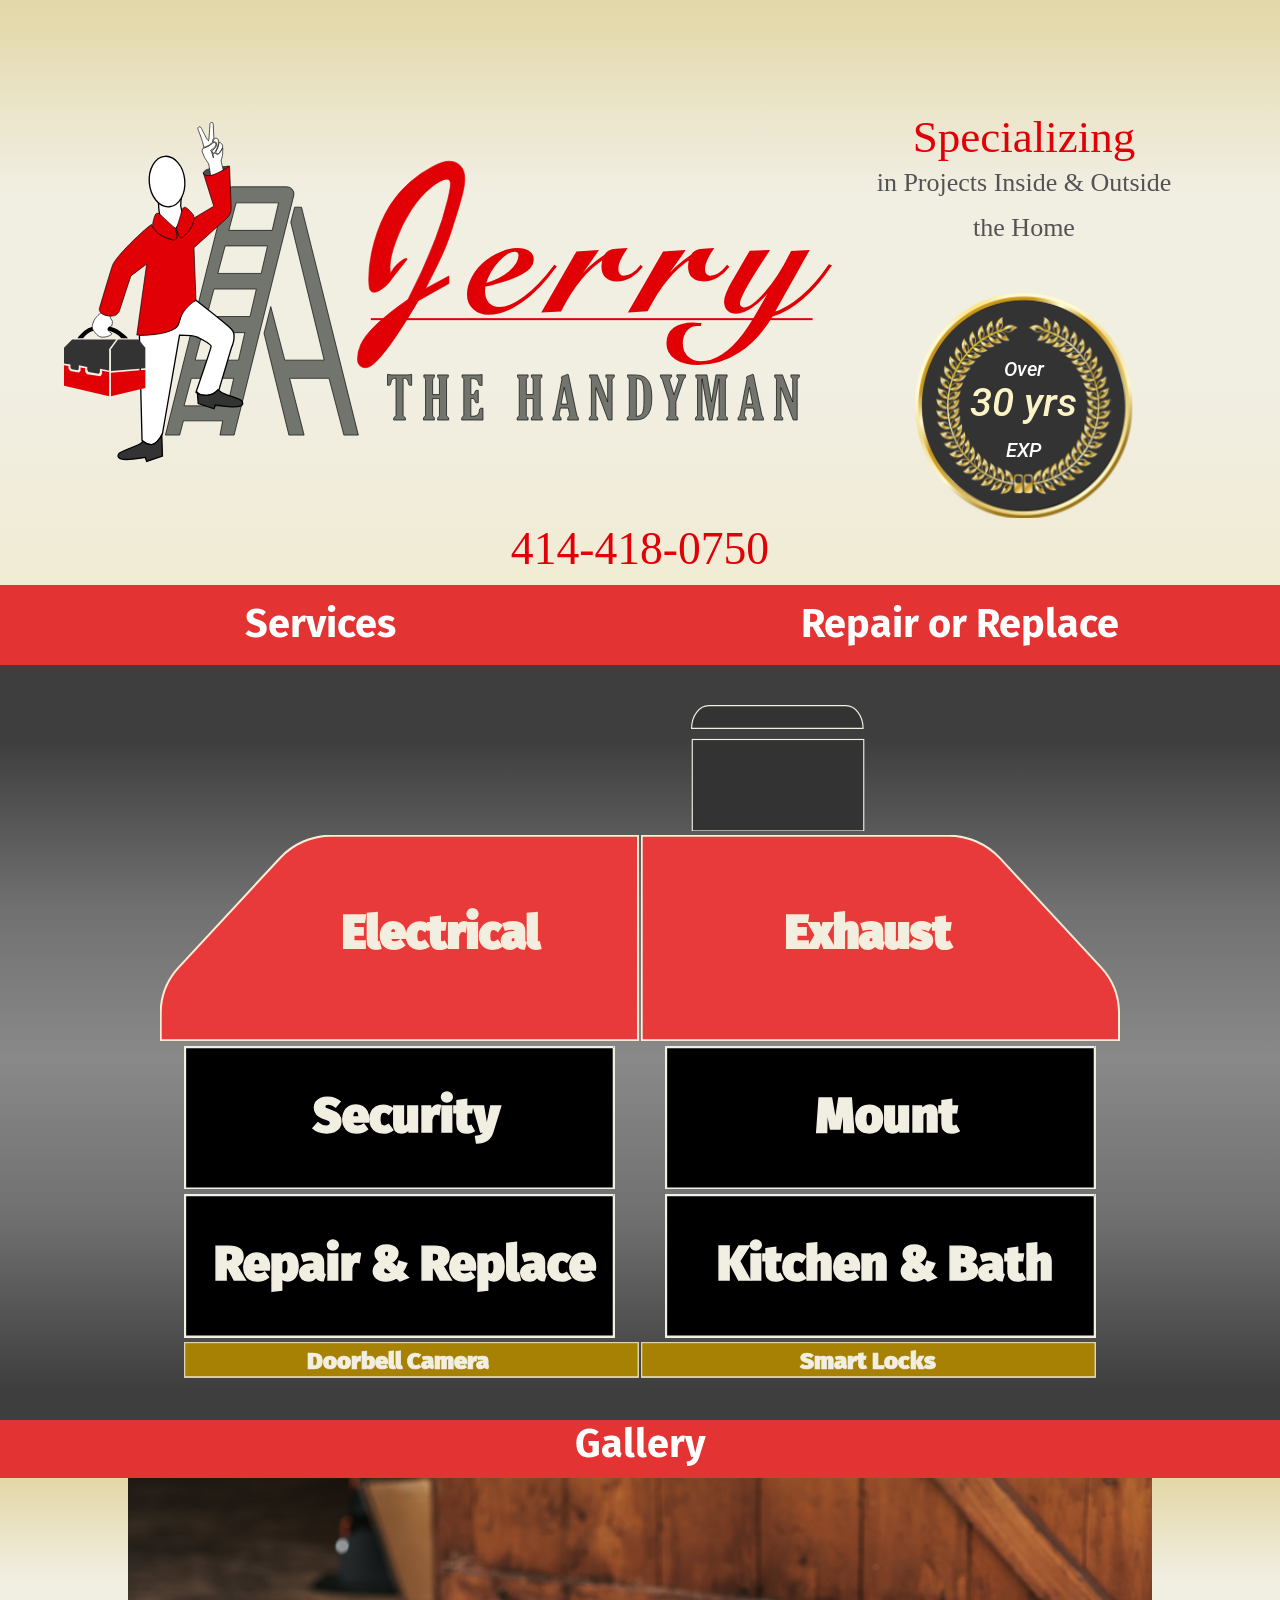
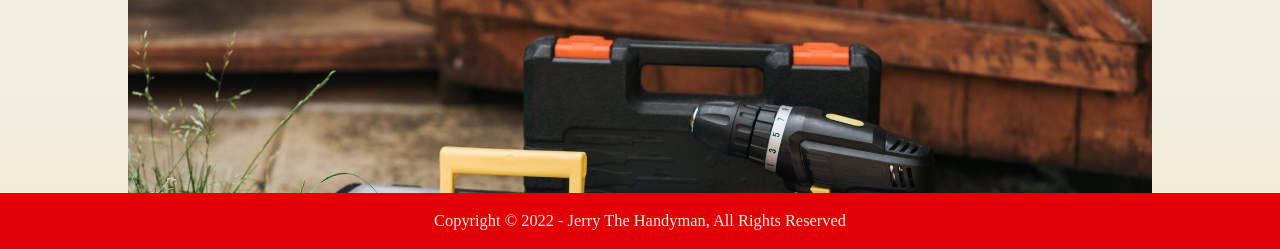
==== index.html @ 0144c2ed "Position adjustment for Repair" ====
<!DOCTYPE html>
<html lang="en">
  <head>
    <meta charset="UTF-8" />
    <meta http-equiv="X-UA-Compatible" content="IE=edge" />
    <meta name="viewport" content="width=device-width, initial-scale=1.0" />
    <link rel="preconnect" href="https://fonts.googleapis.com">
<link rel="preconnect" href="https://fonts.gstatic.com" crossorigin>
<link href="https://fonts.googleapis.com/css2?family=Alex+Brush&family=Fira+Sans:wght@300&family=Merienda+One&family=Oswald&family=Roboto+Serif:ital,wght@0,100;1,100;1,200&family=Roboto:ital,wght@0,100;0,300;0,700;1,100;1,300&family=Zen+Kaku+Gothic+Antique:wght@300&display=swap" rel="stylesheet">
    <link rel="stylesheet" href="style.css" />
    <link rel="stylesheet" href="media-queries.css">
    <link rel="stylesheet" href="animation.css">
    <!-- Calendly badge widget begin -->
<link href="https://assets.calendly.com/assets/external/widget.css" rel="stylesheet">
<script src="https://assets.calendly.com/assets/external/widget.js" type="text/javascript" async></script>
<script type="text/javascript">window.onload = function() { Calendly.initBadgeWidget({ url: 'https://calendly.com/aiqbal387', text: 'Schedule time with me', color: '#0069ff', textColor: '#ffffff', branding: true }); }</script>
<!-- Calendly badge widget end -->
<script src="modal.js" defer></script>

    <title>Document</title>
  </head>

  <body id="container">
     <div id="modal-overlay" >
     </div>
     <div id="modal"> 
       <div class="modal-content">
         <h1>Tigers</h1>
                <p>
                  Lorem ipsum dolor sit amet consectetur adipisicing elit. Quibusdam
                  perspiciatis assumenda earum cum odio tempora consectetur in porro
                  mollitia unde aperiam accusantium praesentium minima, recusandae
                 
                 
                </p>
                <button class="cls-btn" id="cls-btn" >Go Back</button>
       </div>
              <!-- <button class="modal-btn">Close</button></div> -->
     </div>
        <header id="header">
          <div class="logo">
            <div class="j-logo">
            <svg xmlns="http://www.w3.org/2000/svg" viewBox="0 0 1167.64 517.31"><title>ILAsset 3IL-map</title><g id="Layer_2" data-name="Layer 2"><g id="Jerry"><path id="ToolBox-Handle" d="M44.82,317.41c-9.1,1.91-15.67,11.44-15.67,11.44H20.47C32.75,312.12,43,311.69,43,311.69H71.56c13.29,3,26,17.16,26,17.16H87c-6.56-8.58-18.35-11.44-18.35-11.44"/><path id="Neck" d="M182.55,98.54c-12.9,37.5-38.9,16.5-38.9,18.5,0,14.56,1,21,2,25,3.27,13.05,23,21,25,19,4.75-4.74,11.28-20.63,8-28C174.65,124,183,97.12,182.55,98.54Z" fill="#fff" stroke="#000" stroke-miterlimit="10" stroke-width="2"/><ellipse id="Head" cx="156.65" cy="90.54" rx="27" ry="38.5" transform="translate(-7.63 14.71) rotate(-5.25)" fill="#fff" stroke="#000" stroke-miterlimit="10" stroke-width="2"/><path id="R-hand" d="M56.65,290s-9,6-12,14-1,11-1,11,6,11,13,12,16-3,16-5-6-3-6-7,6-5,6-5,2-8,0-9-3-7-3-7-5.59-.18-7.79-1.09A38.25,38.25,0,0,1,56.65,290Z" fill="#fff" stroke="#000" stroke-miterlimit="10"/><path id="L-shirt-sleev" d="M250.65,67s-22,2.74-29,4c-11,2-14,10.08-2,11C232.65,83,250.65,67,250.65,67Z" fill="#4d4d4d" stroke="#000" stroke-miterlimit="10"/><g id="Left_Hand" data-name="Left Hand"><path id="L-finger-V" d="M227.89,24.54l-1-21s0-2.67-2-3c-2.76-.46-3,3-3,3s-1.49,24.39-2,25c-1.27,1.54-11-19-11-19s-1.41-3.35-4-2c-2.08,1.09-1,4-1,4s10.33,25.75,8,27c-.54.41,4.62-1,8.54-3.24a20.38,20.38,0,0,0,5.46-4.76,16.8,16.8,0,0,1,.42-3.59C227.19,24.73,227.89,24.54,227.89,24.54Z" fill="#fff" stroke="#000" stroke-miterlimit="10"/><path id="L-wrist" d="M223.09,82.28s7-1.25,10.48-2.86,8.66-6,8.66-6-3.22-12.39-3.32-14,1.69-6.57,2-8,.53-11.65.53-11.65-4.08,6.78-5.3,7.9c-2.43,2.22-5.53,1.37-6.56-.7,0,0-2.44,2-3.28,1.17-.64-.64.84,2.54.84,6.46,0,0-2.36-8.9-4.06-11.8,0,0,4.24-2.48,5.51-4.07s3.32-4.73,1.78-6.68a2.43,2.43,0,0,0-3.23-.53c-1.18.78-4.92,3.72-6.67,4.87a35.27,35.27,0,0,1-7.24,3.08A4.07,4.07,0,0,0,209.89,44c0,1,3.19,8.46,3.76,9.75,1,2.34,5.5,7.92,6.24,10.36S223.09,82.28,223.09,82.28Z" fill="#fff" stroke="#000" stroke-miterlimit="10"/><path id="L-finger-1" d="M235.94,30.58a36.79,36.79,0,0,1-4.83,14.47s-.6,1.41,0,2.12a3.39,3.39,0,0,0,2.28,1.09,3.19,3.19,0,0,0,2.06-.74c.74-.46,5.43-7.4,5.75-9.38a6.17,6.17,0,0,0-1.71-5.3A8.42,8.42,0,0,0,235.94,30.58Z" fill="#fff" stroke="#000" stroke-miterlimit="10"/><path id="L-finger-2" d="M226.94,30.82a5.34,5.34,0,0,1,2.51-.67,2.09,2.09,0,0,1,1.9,1.1c.32.56,1.66,2.93-.51,6.74a15.9,15.9,0,0,1-6.23,5.75A11,11,0,0,1,226,47.36s2.22.84,4-2.19a38.75,38.75,0,0,0,4.58-11.59,14.75,14.75,0,0,0,0-6.32,3.91,3.91,0,0,0-2-2.37,4.06,4.06,0,0,0-2.93,0C226.69,26.06,226.94,30.82,226.94,30.82Z" fill="#fff" stroke="#000" stroke-miterlimit="10"/></g><g id="Ladder"><path id="F-Ladder" d="M246.43,106.74,154.14,476H175.9l5.67-21.62h59.7L237.15,476h21.5l90.64-364a10.9,10.9,0,0,0-10.58-13.54H257A10.9,10.9,0,0,0,246.43,106.74Zm2,324.78H182.57l11.09-41.79H258Zm16.84-69.46H199.42l11.09-41.79h64.37Zm17.5-66.32H216.92L228,254h64.37Zm17-65.51H233.92L245,188.45h64.37Zm-49.13-65.5,11.09-41.79h64.37l-9.6,41.79Z" fill="#71756e" stroke="#000" stroke-miterlimit="10"/><polygon id="B-Ladder" points="314.39 280.67 304.09 321.18 341.93 476.04 365.08 476.04 343.06 389.73 402.92 389.73 425.51 476.04 447.53 476.04 361.13 129.5 350.66 129.5 344.75 152.43 395.58 362.06 335.72 362.06 314.39 280.67" fill="#71756e" stroke="#000" stroke-miterlimit="10"/></g><path id="Pants" d="M114.65,324l4,160s8,8,16,6,15-16,15-16l26-150s21,0,27,3,21,11,21,14-23,70-23,70a24.34,24.34,0,0,0,17,5c10-1,18-9,18-9l19-64s9-19,0-28-54-44-54-44-18,0-26.52,36.19C170.64,322,114.65,324,114.65,324Z" fill="#fff" stroke="#000" stroke-miterlimit="10" stroke-width="2"/><g id="Shoes"><path id="R-shoe" d="M119.65,485s0,2-5,5c-5.49,3.3-28.46,10.32-31,14-11,16,40,6,40,6l2,6,24-8-1-32s-7.89,14.81-16,14.4A21.21,21.21,0,0,1,119.65,485Z" fill="#333" stroke="#000" stroke-miterlimit="10" stroke-width="2"/><path id="L-shoe" d="M234.1,407l5,4c5,4,28.47,9.32,31,13,11,16-40,6-40,6l-2,6-24-8-1.45-17s4,5,15.45,4.4C227.29,415,234.1,407,234.1,407Z" fill="#333" stroke="#000" stroke-miterlimit="10" stroke-width="2"/></g><path id="Shirt" d="M133.65,156c-.1-3.61-55,47-60,62s-20,66-20,66-1,9,14,11,17-9,17-9l17-52,24-18-15,108s59,3,64-19,26-34,26-34l-3-80L247,146.89a21.73,21.73,0,0,0,7.23-17.1L251.65,67s-36,25-40,10l16,51-30,18s-.19,13.93-15.08,27.31c-3.7,3.24-6.66,1.54-7.72-.78l-4.46-9.82a.14.14,0,0,0-.26.08l1.52,11.85s1.08,8.79-15.65,1.8S133.75,159.66,133.65,156Z" fill="#e10006" stroke="#000" stroke-miterlimit="10"/><g id="Shirt-Collar"><path id="R-collar" d="M146.65,141s-3-3-6-2-6,15-6,18,7,17,31,22c5.27,1.1,6-3,6-5s-2-13-3-13S146.65,141,146.65,141Z" fill="#e10006" stroke="#000" stroke-miterlimit="10"/><path id="L-collar" d="M179.48,134s1-3.86,3.91-4.45,12,9.38,13.37,11.82,2.36,17.12-14.69,32.47c-3.75,3.37-6.27.38-7.22-1.25s-4.52-11.52-3.72-12S179.48,134,179.48,134Z" fill="#e10006" stroke="#000" stroke-miterlimit="10"/></g><g id="ToolBox-Upper"><polygon id="S-Tp-Tool" points="123.67 374.31 71.44 378.64 71.44 345.62 82.09 330.59 113.36 330.59 123.67 343.27 123.67 374.31" fill="#333"/><polygon id="F-Tp-Tool" points="68.61 377.64 54.54 375.31 54.54 380.56 52.77 382.7 37.34 380.09 35.29 376.76 35.29 372.31 22.47 369.79 22.47 375.27 21.2 377.41 11.68 376.1 9.8 373.15 9.8 368.71 0 367.01 0 343.41 12.42 330.59 79.34 330.59 68.61 344.99 68.61 377.64" fill="#333"/></g><g id="ToolBox-Lower"><polygon id="F-Tool" points="0 369.79 0 401.18 68.61 417.04 68.61 380.15 57.91 378.31 57.91 382.69 55.64 386.65 35.03 383.52 32.06 379.56 32.06 374.29 25.13 373.08 25.13 378.59 22.59 380.98 9.49 378.56 6.8 374.89 6.8 371.04 0 369.79" fill="#e10006"/><polygon id="S-Tool" points="71.44 381.15 71.44 417.04 123.67 404.56 123.67 376.76 71.44 381.15" fill="#e10006"/></g><rect id="Underline" x="468.01" y="299.73" width="668.62" height="0.01" fill="#e10006" stroke="#e10006" stroke-miterlimit="10" stroke-width="3"/><g id="J_erry_2_Fonts" data-name="J erry 2 Fonts"><path d="M585.23,245.58l-46.49,26Q507,325.41,486.53,350.79q-18.42,22.86-27.77,22.85-6,0-9.29-3.57a12.62,12.62,0,0,1-3.25-8.81,53.35,53.35,0,0,1,4.93-23q6.19-13.17,22.08-28.72,18.11-17.77,49.73-39.67a886,886,0,0,0,41.78-92.2,491.44,491.44,0,0,0,18.59-59.19q4.27-17.94,4.29-24.12a9.71,9.71,0,0,0-1.36-5.4,4.84,4.84,0,0,0-4.37-2.06q-7.78,0-22.41,11.58-17.34,13.82-31.32,34.91A229.84,229.84,0,0,0,504,182.74q-8.43,23.81-8.43,37.45c0,1.27.11,3.15.32,5.63s.32,3.94.32,4.37q4.76-7.62,5.87-9.05a48.8,48.8,0,0,1,11.11-10.31,27.09,27.09,0,0,1,4-2.46,7.71,7.71,0,0,1,3.25-.88c.74,0,1.11.32,1.11.95s-1.38,2.49-4.13,5.88q-15.71,19.52-22.85,29.2A50.15,50.15,0,0,1,483.2,254q-7.14,4.92-11.43,4.92c-3.49,0-5.77-1.53-6.82-4.6s-1.59-8.36-1.59-15.87q0-26.34,8.25-55.86,8.89-32.06,24.28-56.34a162.09,162.09,0,0,1,30.79-35.39,167.87,167.87,0,0,1,33.48-23q16-8.25,25.07-8.25,11.28,0,17.7,7.23t6.43,20.07a88.49,88.49,0,0,1-2.78,19.68q-2.77,11.75-7.38,26.82-5.24,16.52-10.31,32.85-4,12.54-10.16,27.3-4.76,11.11-13.48,28.89-6,12.21-15.71,30.94l35.68-19.24Z" fill="#e10006" stroke="#e10006" stroke-miterlimit="10"/><path d="M747.05,219.82Q722.26,254.23,695.63,273T645,291.67q-13.32,0-22.08-8.37t-8.77-21.16q0-13,7.32-26.31A81.59,81.59,0,0,1,642,211.91a92.94,92.94,0,0,1,23.73-13.78q12.78-5.07,23.86-5.08,10.68,0,16.94,4.35A13.5,13.5,0,0,1,712.77,209q0,12-17.53,21.68t-55.9,18.53c-.09.52-.18,1.27-.26,2.24a37.6,37.6,0,0,0-.53,5.27q0,12.25,6.26,19.12t17.47,6.85q16.61,0,38.89-16.87T745.73,219Zm-107.45,27q23.07-6.06,38-18.78t14.9-25a6.49,6.49,0,0,0-7.25-7.25q-10.68,0-24.85,14.9A90.46,90.46,0,0,0,639.6,246.84Z" fill="#e10006" stroke="#e10006" stroke-miterlimit="10" stroke-width="3"/><path d="M728.21,288.11,780,198.2l30.32-1.85q-9.62,14.24-18.52,26.57t-16,21.15l1.32,1.32A206.73,206.73,0,0,1,798.48,222,193.57,193.57,0,0,1,823,202.55a15.39,15.39,0,0,1,6.13-5.94q3.5-1.71,10.61-2.24L854,193.32a110.53,110.53,0,0,0-9.69,17.2,33.3,33.3,0,0,0-3,12.72A13.52,13.52,0,0,0,844,232a8.13,8.13,0,0,0,6.59,3.29,25.46,25.46,0,0,0,13.45-4,48.6,48.6,0,0,0,12.65-12l1.19,1.05a51.15,51.15,0,0,1-16.87,15,41.84,41.84,0,0,1-20.44,5.54q-10.28,0-16.08-5.47t-5.8-15.1a36,36,0,0,1,.72-7.38,29.4,29.4,0,0,1,2.31-6.72,153.77,153.77,0,0,0-36.12,32.17q-16.62,19.91-30.85,48.12Z" fill="#e10006" stroke="#e10006" stroke-miterlimit="10" stroke-width="3"/><path d="M859.92,288.11l51.81-89.91,30.33-1.85q-9.63,14.24-18.53,26.57t-16,21.15l1.32,1.32A206.73,206.73,0,0,1,930.19,222a193.57,193.57,0,0,1,24.52-19.44,15.45,15.45,0,0,1,6.13-5.94q3.49-1.71,10.62-2.24l14.23-1.05a110.53,110.53,0,0,0-9.69,17.2,33.45,33.45,0,0,0-3,12.72,13.58,13.58,0,0,0,2.63,8.71,8.14,8.14,0,0,0,6.6,3.29,25.43,25.43,0,0,0,13.44-4,48.47,48.47,0,0,0,12.66-12l1.19,1.05a51.18,51.18,0,0,1-16.88,15,41.81,41.81,0,0,1-20.43,5.54q-10.29,0-16.09-5.47t-5.8-15.1a35.25,35.25,0,0,1,.73-7.38,29.85,29.85,0,0,1,2.3-6.72,154,154,0,0,0-36.12,32.17q-16.6,19.91-30.85,48.12Z" fill="#e10006" stroke="#e10006" stroke-miterlimit="10" stroke-width="3"/><path d="M967.11,308.81c-.79,0-1.56,0-2.3-.07s-1.52-.07-2.31-.07A20.77,20.77,0,0,0,946,316.58q-6.66,7.92-6.66,19.91,0,12.79,8,20.83t21.09,8q16.35,0,33-10.94t32.36-32q10.56-14.25,24-37.84t17.8-30.19l-1.59-.79q-14.1,17.4-27.81,27t-24.39,9.63q-7.51,0-12.13-4.55t-4.62-12.2q0-10.28,12.79-32.3c1-1.58,1.67-2.76,2.11-3.56l23.47-40.47,27.29-1q-25.18,38.35-34.87,55.76t-9.69,23.87a7.58,7.58,0,0,0,2.17,5.6,7.42,7.42,0,0,0,5.47,2.17q11.87,0,33.23-24.45t39.28-61.64l24.92-1.31-53.26,95q20.82-5.81,43.64-25.25T1163.42,218l1.84.53q-19.38,29.53-42.64,49.44t-46.48,26.63q-20.57,35.32-49.63,54.38T964.35,368q-21.76,0-34.35-8.57t-12.59-23.2q0-14.12,10.29-22.08t28.6-8a86.21,86.21,0,0,1,9.36.92,17.08,17.08,0,0,0,1.72.13Z" fill="#e10006" stroke="#e10006" stroke-miterlimit="10" stroke-width="3"/></g><path d="M521.42,384.49a28.3,28.3,0,0,0,3.28-.2c1.19-.14,2.46-.35,3.82-.63v16.61h-2.73q-1.68,0-2.19-2.79c-.15-.83-.29-1.48-.41-2a9.79,9.79,0,0,0-2.09-4.47,4.67,4.67,0,0,0-3.48-1.32h-2v55.38A3.58,3.58,0,0,0,516,447a4.66,4.66,0,0,0,1.34,1.33l.47.28a2.18,2.18,0,0,1,1.3,1.9v2.64H501.25v-2.64a2.16,2.16,0,0,1,1.3-1.9,4.9,4.9,0,0,0,.55-.33,4.39,4.39,0,0,0,1.3-1.28,3.58,3.58,0,0,0,.37-1.83V389.74h-2a4.73,4.73,0,0,0-3.53,1.32,9.9,9.9,0,0,0-2.09,4.47c-.09.44-.21,1.06-.37,1.86-.37,1.92-1.09,2.88-2.18,2.88h-2.73V383.66c1.36.28,2.62.49,3.8.63a27.71,27.71,0,0,0,3.29.2Z" fill="#71756e" stroke="#000" stroke-miterlimit="10"/><path d="M560.48,414.41h10.34V392.29a4.15,4.15,0,0,0-.32-1.77,4.39,4.39,0,0,0-1-1.25,4.11,4.11,0,0,0-.37-.28,2.11,2.11,0,0,1-1-1.8v-2.7h16.19v2.7a2.1,2.1,0,0,1-1,1.8,3,3,0,0,0-.37.28,4.07,4.07,0,0,0-1,1.25,4,4,0,0,0-.33,1.77v52.93A3.74,3.74,0,0,0,582,447a4,4,0,0,0,1.23,1.33,2.61,2.61,0,0,0,.42.28,2.12,2.12,0,0,1,1.16,1.9v2.64H568.13v-2.64a2.36,2.36,0,0,1,1-1.95l.37-.28a3.75,3.75,0,0,0,1-1.23,4.23,4.23,0,0,0,.32-1.78V420.54H560.48v24.68a4.42,4.42,0,0,0,.3,1.78,3.57,3.57,0,0,0,1,1.28l.28.23a2.33,2.33,0,0,1,1.12,1.95v2.64h-16.7v-2.64a2,2,0,0,1,1.06-1.86c.25-.15.44-.28.56-.37a4,4,0,0,0,1.23-1.44,5.8,5.8,0,0,0,.35-2.32V392.29a4.34,4.34,0,0,0-.3-1.77,4.13,4.13,0,0,0-1-1.25L548,389a2.07,2.07,0,0,1-.93-1.8v-2.7h16.15v2.7a2,2,0,0,1-1,1.8,2.89,2.89,0,0,0-.41.28,3.85,3.85,0,0,0-1,1.25,4.34,4.34,0,0,0-.3,1.77v22.12Z" fill="#71756e" stroke="#000" stroke-miterlimit="10"/><path d="M604.63,453.1v-2.64a2.06,2.06,0,0,1,1.07-1.86c.25-.15.43-.28.56-.37a4.12,4.12,0,0,0,1.23-1.44,5.83,5.83,0,0,0,.34-2.32V392.29a4.34,4.34,0,0,0-.3-1.77,3.94,3.94,0,0,0-1-1.25l-.42-.28a2.07,2.07,0,0,1-.93-1.8v-2.7h21.66c2.17,0,3.92-.05,5.27-.16a30,30,0,0,0,3.55-.48v16.69h-2.09a3.14,3.14,0,0,1-3.39-3,12.73,12.73,0,0,0-.51-2.23,6.91,6.91,0,0,0-3-3.94,11.75,11.75,0,0,0-5.93-1.21H618.6v24.35h1.57a4.85,4.85,0,0,0,2.74-.65,4.46,4.46,0,0,0,1.58-2.13c.12-.34.26-.8.42-1.39.43-1.55,1.14-2.32,2.13-2.32h2.83V426.8H627c-1,0-1.7-.77-2.13-2.32-.16-.59-.3-1.05-.42-1.39a4.27,4.27,0,0,0-1.58-2.11,4.9,4.9,0,0,0-2.74-.67H618.6V447.4h2.27a14.39,14.39,0,0,0,6.15-1.16,7.3,7.3,0,0,0,3.54-3.48,14.49,14.49,0,0,0,1-4.46c.21-2.1,1-3.15,2.41-3.15H637v18Z" fill="#71756e" stroke="#000" stroke-miterlimit="10"/><path d="M702.87,414.41h10.35V392.29a4,4,0,0,0-.33-1.77,4.07,4.07,0,0,0-1-1.25,3,3,0,0,0-.37-.28,2.1,2.1,0,0,1-1-1.8v-2.7h16.19v2.7a2.11,2.11,0,0,1-1,1.8,4.11,4.11,0,0,0-.37.28,4.39,4.39,0,0,0-1,1.25,4,4,0,0,0-.32,1.77v52.93a3.75,3.75,0,0,0,.34,1.73,4.28,4.28,0,0,0,1.23,1.33,3.21,3.21,0,0,0,.42.28,2.12,2.12,0,0,1,1.16,1.9v2.64H710.53v-2.64a2.36,2.36,0,0,1,1-1.95l.37-.28a3.72,3.72,0,0,0,1-1.23,4.07,4.07,0,0,0,.33-1.78V420.54H702.87v24.68a4.42,4.42,0,0,0,.3,1.78,3.6,3.6,0,0,0,1.05,1.28,3,3,0,0,0,.28.23,2.32,2.32,0,0,1,1.11,1.95v2.64h-16.7v-2.64A2.06,2.06,0,0,1,690,448.6c.25-.15.43-.28.56-.37a4.08,4.08,0,0,0,1.22-1.44,5.63,5.63,0,0,0,.35-2.32V392.29a4.34,4.34,0,0,0-.3-1.77,3.85,3.85,0,0,0-1-1.25l-.41-.28a2.07,2.07,0,0,1-.93-1.8v-2.7h16.14v2.7a2,2,0,0,1-1,1.8,2.61,2.61,0,0,0-.42.28,4.13,4.13,0,0,0-1,1.25,4.34,4.34,0,0,0-.3,1.77v22.12Z" fill="#71756e" stroke="#000" stroke-miterlimit="10"/><path d="M754.68,435l-1.3,7.1q0,.24-.09.6a21.26,21.26,0,0,0-.28,2.46,4,4,0,0,0,1.37,3.06,3.42,3.42,0,0,1,1.37,2.28v2.64H743.41v-2.64a2.24,2.24,0,0,1,.84-1.9l.37-.28a7.33,7.33,0,0,0,1.57-2.67,28.47,28.47,0,0,0,1.21-4.85l9.51-49.49-.6-2.51a.69.69,0,0,1-.07-.23,2.12,2.12,0,0,1,0-.42c0-.74.95-1.39,2.83-1.95l.14,0a30.51,30.51,0,0,0,4.25-1.65,18.32,18.32,0,0,1,2.29-1,1.2,1.2,0,0,1,.75.26,1.18,1.18,0,0,1,.41.72l12.34,59.42a10.92,10.92,0,0,0,1.65,4.06,5.53,5.53,0,0,1,1.18,2.53v2.64H765.82v-2.64a3.42,3.42,0,0,1,1.36-2.37,3.76,3.76,0,0,0,1.37-2.87,14.17,14.17,0,0,0-.09-1.53,15.76,15.76,0,0,0-.28-1.72l-1.39-7Zm1.07-6.17h9.79l-5-25.55Z" fill="#71756e" stroke="#000" stroke-miterlimit="10"/><path d="M808.67,403.88v41.34A4.42,4.42,0,0,0,809,447a3.6,3.6,0,0,0,1,1.28l.32.23a2.34,2.34,0,0,1,1.07,1.95v2.64h-12.8v-2.64a2,2,0,0,1,1.06-1.86c.25-.15.44-.28.56-.37a4,4,0,0,0,1.23-1.44,5.8,5.8,0,0,0,.35-2.32V392.29a4.34,4.34,0,0,0-.3-1.77,4.13,4.13,0,0,0-1-1.25l-.42-.28a2.07,2.07,0,0,1-.93-1.8v-2.7H811l15.58,41.24V392.29a4.15,4.15,0,0,0-.32-1.77,4.52,4.52,0,0,0-1.07-1.29l-.32-.24a2.11,2.11,0,0,1-1-1.8v-2.7H836.6v2.7a1.91,1.91,0,0,1-1.11,1.76,5.68,5.68,0,0,0-.52.32,4,4,0,0,0-1.27,1.33,4.65,4.65,0,0,0-.35,2.06V453.1h-6.08Z" fill="#71756e" stroke="#000" stroke-miterlimit="10"/><path d="M859.46,393.63v-1.34a4.34,4.34,0,0,0-.3-1.77,3.85,3.85,0,0,0-1-1.25l-.41-.28a2.07,2.07,0,0,1-.93-1.8v-2.7h6.91q9.09,0,13.27,1.05a18.56,18.56,0,0,1,7.28,3.55,22.82,22.82,0,0,1,7.19,11.06q2.26,7.08,2.27,18.67t-2.27,18.7a22.52,22.52,0,0,1-7.19,11,19.19,19.19,0,0,1-7.28,3.5q-4.18,1-13.27,1h-7.47v-2.64a2.06,2.06,0,0,1,1.07-1.86c.25-.15.43-.28.56-.37a4.08,4.08,0,0,0,1.22-1.44,5.63,5.63,0,0,0,.35-2.32V393.63Zm10.76-3.43v57.2h.19c4.21,0,7.13-1.54,8.79-4.6s2.48-8.87,2.48-17.44V412.23q0-12.84-2.48-17.44c-1.66-3.06-4.58-4.59-8.79-4.59Z" fill="#71756e" stroke="#000" stroke-miterlimit="10"/><path d="M930.38,425.18v19.66a4.73,4.73,0,0,0,.35,2.07,4.32,4.32,0,0,0,1.28,1.37l.51.32a2,2,0,0,1,1.06,1.86v2.64H916.42v-2.64a2.06,2.06,0,0,1,1.07-1.86,6.27,6.27,0,0,0,.55-.37,4,4,0,0,0,1.23-1.44,5.63,5.63,0,0,0,.35-2.32v-21l-9.32-29.83c-.06-.21-.14-.51-.23-.88a6.65,6.65,0,0,0-2-3.48c-.09-.09-.23-.21-.42-.37a2,2,0,0,1-.88-1.71v-2.7h17v2.7c0,.49-.49,1.12-1.46,1.87a3,3,0,0,0-1.46,2.21,10.73,10.73,0,0,0,.18,1.88,29.3,29.3,0,0,0,.74,2.85l5.62,18.83L933.77,396a18.71,18.71,0,0,0,.72-2.39,9.2,9.2,0,0,0,.25-2,3.33,3.33,0,0,0-1.48-2.58c-1-.78-1.48-1.41-1.48-1.87v-2.7H945v2.7c0,.55-.54,1.37-1.6,2.45a10.17,10.17,0,0,0-2.39,4Z" fill="#71756e" stroke="#000" stroke-miterlimit="10"/><path d="M984.51,425.18l6.73-40.69h16.93v2.7a2,2,0,0,1-1,1.8l-.33.24a4.07,4.07,0,0,0-1,1.29,4.34,4.34,0,0,0-.3,1.77v52.55a4.76,4.76,0,0,0,.34,2.07,4.44,4.44,0,0,0,1.28,1.37l.42.28a2.08,2.08,0,0,1,1.06,1.9v2.64H993.14v-2.64a2.22,2.22,0,0,1,1-1.95,2.89,2.89,0,0,0,.28-.23,3.91,3.91,0,0,0,1.07-1.28,4.23,4.23,0,0,0,.32-1.78V390.57L985.25,453.1h-4.17l-11-62.53v54.65a4.42,4.42,0,0,0,.3,1.78,3.57,3.57,0,0,0,1,1.28,2.71,2.71,0,0,0,.33.23,2.33,2.33,0,0,1,1.06,1.95v2.64H960v-2.64a2.06,2.06,0,0,1,1.07-1.86c.24-.15.43-.28.55-.37a4,4,0,0,0,1.23-1.44,5.63,5.63,0,0,0,.35-2.32V392.29a4.34,4.34,0,0,0-.3-1.77,3.85,3.85,0,0,0-1-1.25l-.42-.28a2.08,2.08,0,0,1-.92-1.8v-2.7h16.88Z" fill="#71756e" stroke="#000" stroke-miterlimit="10"/><path d="M1036.09,435l-1.3,7.1q0,.24-.09.6a19.16,19.16,0,0,0-.28,2.46,4,4,0,0,0,1.37,3.06,3.42,3.42,0,0,1,1.37,2.28v2.64h-12.34v-2.64a2.26,2.26,0,0,1,.83-1.9l.37-.28a7.34,7.34,0,0,0,1.58-2.67,29.45,29.45,0,0,0,1.21-4.85l9.51-49.49-.61-2.51a1,1,0,0,1-.07-.23,3.87,3.87,0,0,1,0-.42c0-.74.94-1.39,2.83-1.95l.14,0a29.92,29.92,0,0,0,4.24-1.65,18.77,18.77,0,0,1,2.3-1,1.17,1.17,0,0,1,1.16,1l12.34,59.42a10.92,10.92,0,0,0,1.65,4.06,5.64,5.64,0,0,1,1.18,2.53v2.64h-16.24v-2.64a3.44,3.44,0,0,1,1.37-2.37,3.8,3.8,0,0,0,1.37-2.87,14.17,14.17,0,0,0-.09-1.53c-.07-.56-.16-1.13-.28-1.72l-1.39-7Zm1.07-6.17H1047l-5-25.55Z" fill="#71756e" stroke="#000" stroke-miterlimit="10"/><path d="M1090.08,403.88v41.34a4.42,4.42,0,0,0,.3,1.78,3.5,3.5,0,0,0,1,1.28l.32.23a2.34,2.34,0,0,1,1.07,1.95v2.64H1080v-2.64a2,2,0,0,1,1.06-1.86c.25-.15.44-.28.56-.37a4,4,0,0,0,1.23-1.44,5.8,5.8,0,0,0,.35-2.32V392.29a4.34,4.34,0,0,0-.3-1.77,4.13,4.13,0,0,0-1-1.25l-.42-.28a2.07,2.07,0,0,1-.93-1.8v-2.7h11.78l15.59,41.24V392.29a4.15,4.15,0,0,0-.32-1.77,4.52,4.52,0,0,0-1.07-1.29l-.33-.24a2.12,2.12,0,0,1-1-1.8v-2.7H1118v2.7a1.9,1.9,0,0,1-1.12,1.76c-.21.12-.38.23-.51.32a3.91,3.91,0,0,0-1.27,1.33,4.65,4.65,0,0,0-.35,2.06V453.1h-6.08Z" fill="#71756e" stroke="#000" stroke-miterlimit="10"/></g></g>
            </svg>
            </div>
          </div>
        <!-- /*-+/*-+/*-+/*-+/*-+/*-+ HERO SECTION+-*/+-*/+-*/+-*/+-*/+-*/ -->
          <div class="hero">
            <ul id="list">
              <li class="content level-1">Specializing</li>
              <li class="content level-2">in Projects Inside & Outside</li>
              <li class="content level-3">the Home</li>
            </ul>
          </div>
          <div class="exp"><div class="j-30yrs">
            <svg viewBox="0 0 270 280"><defs xmlns="http://www.w3.org/2000/svg"><pattern id="pattern" preserveAspectRatio="none" width="100%" height="100%" viewBox="0 0 209 209"><image width="209" height="209" xmlns:xlink="http://www.w3.org/1999/xlink" xlink:href="[data-uri]"></image></pattern><pattern id="pattern-2" preserveAspectRatio="none" width="100%" height="100%" viewBox="0 0 189 183"><image width="189" height="183" xmlns:xlink="http://www.w3.org/1999/xlink" xlink:href="[data-uri]"></image></pattern></defs><g xmlns="http://www.w3.org/2000/svg" id="Group_18" data-name="Group 18" transform="translate(-229.511 -409)"><g id="Group_17" data-name="Group 17" transform="translate(229.511 409)"><g id="Group_16" data-name="Group 16" transform="translate(0)"><rect id="gold-blk-plate" width="270" height="280" fill="url(#pattern)"></rect></g><ellipse id="Ellipse_1" data-name="Ellipse 1" cx="125.5" cy="129.5" rx="125.5" ry="129.5" transform="translate(9 10)" fill="#333"></ellipse><rect id="gold-flower" width="217.251" height="219.829" transform="translate(26.251 29.795)" fill="url(#pattern-2)"></rect></g><text id="Over_30_yrs_EXP" data-name="Over30 yrs EXP" transform="translate(292.511 488)" fill="#fff" font-size="25" font-family="Roboto-MediumItalic, Roboto" font-weight="500" font-style="italic" letter-spacing="0.005em"><tspan x="47.007" y="24">Over </tspan><tspan fill="#fbf3c6" font-size="50"><tspan x="4.7" y="74">30 yrs</tspan></tspan><tspan x="49.914" y="124">EXP</tspan></text></g></svg></div>
        
          </div>
          <div class="phone">414-418-0750</div>
        </header>
        <section id="service-repair">
          <div class="my-services">
            <h2 class="my-services">Services</h2>
          </div>
          <div class="repair">
            <h2 class="repair">Repair or Replace</h2>
          </div>
        </section>
        <section id="house">
          <div>
            
            </div>
            <div class="tower">
                  <svg xmlns="http://www.w3.org/2000/svg" viewBox="0 0 375 110">
                      <rect
                      x="1.1"
                      y="30.17"
                      width="150"
                      height="80"
                    />
                    <path  
                      d="M150.5,20.5H.5c0-11,6.72-20,15-20h120c8.28,0,15,9,15,20Z"
                    />
                  </svg>
            </div>
            <div class="l-roof">
                  <svg  xmlns="http://www.w3.org/2000/svg" viewBox="0 0 351 151">
                      <path  id="svg-l-roof"
                      d="M350.5.5H125.84A51.74,51.74,0,0,0,87.87,17l-74,79.86A49.79,49.79,0,0,0,.5,130.7v19.8h350Z"
                      />
                    <text id="l-roof-svg-txt"  x="38%" y="55%" >Electrical</text>
                  </svg>
            </div>
            <div class="r-roof">
                  <svg xmlns="http://www.w3.org/2000/svg" viewBox="0 0 351 151">
                    <path  id="svg-r-roof"
                      d="M.5.5H225.16a51.74,51.74,0,0,1,38,16.48l74,79.86A49.79,49.79,0,0,1,350.5,130.7v19.8H.5Z"
                      />
                    <text id="r-roof-svg-txt"  x="30%" y="55%">Exhaust</text>
                  </svg>
            </div>
            <div class="tl-box" >
                <svg xmlns="http://www.w3.org/2000/svg" viewBox="0 0 300 100">
                  <rect x="0.5" y="0.5" width="299" height="99" />
                  <path  id="svg-tl-box" d="M299,1V99H1V1H299m1-1H0V100H300V0Z" />
                  <text id="tl-box-svg-txt" x="30%" y="60%">Security</text>
                  </svg>
            </div>
            </div>
            <div class="tr-box">
                  <svg xmlns="http://www.w3.org/2000/svg" viewBox="0 0 300 100">
                    <rect x="0.5" y="0.5" width="299" height="99" />
                    <path id="svg-tr-box" d="M299,1V99H1V1H299m1-1H0V100H300V0Z" />
                      <text id="tr-box-svg-txt"  x="35%" y="60%">Mount</text>
                    </svg>
            </div>
            <div class="bl-box">
                    <svg xmlns="http://www.w3.org/2000/svg" viewBox="0 0 300 100">
                      <rect x="0.5" y="0.5" width="299" height="99" />
                      <path id="svg-bl-box" d="M299,1V99H1V1H299m1-1H0V100H300V0Z" />
                      <text id="bl-box-svg-txt" x="7%" y="60%">Repair & Replace</text>
                  </svg>
            </div>
            <div class="br-box">
                  <svg xmlns="http://www.w3.org/2000/svg" viewBox="0 0 300 100">
                    <rect x="0.5" y="0.5" width="299" height="99" />
                    <path id="svg-br-box" d="M299,1V99H1V1H299m1-1H0V100H300V0Z" />
                      <text id="br-box-svg-txt" x="12%" y="60%">Kitchen & Bath</text>
                  </svg>
            </div>
            <div class="l-floor">
                  <svg xmlns="http://www.w3.org/2000/svg" viewBox="0 0 642 50">
                          <rect
                            x="0.5"
                            y="0.5"
                            width="641"
                            height="49"
                          />
                          <path id="svg-l-floor" d="M641,1V49H1V1H641m1-1H0V50H642V0Z" />
                    <text id="l-floor-svg-txt" x="27%" y="75%">Doorbell Camera</text>
                  </svg>
            </div>
            <div class="r-floor">
                  <svg xmlns="http://www.w3.org/2000/svg" viewBox="0 0 642 50">
                          <rect
                            x="0.5"
                            y="0.5"
                            width="641"
                            height="49"
                          />
                          <path id="svg-r-floor" d="M641,1V49H1V1H641m1-1H0V50H642V0Z" />
                  <text id="r-floor-svg-txt"  x="35%" y="75%">Smart Locks</text>
                  </svg>
            </div>
        </section>
        <section id="service-gallery">
            <h2 class="gallery">Gallery</h2>
        </section>
        
        <section id="gallery">
            <div></div>
            <div id="image-slider"> </div>
            <div></div>
        </section>

        <footer id="footer">
              Copyright &copy; 2022 - Jerry The Handyman, All Rights Reserved 
        </footer>
        
  </body>
 
</html>
---- style.css ----
/* Reset  */
*,
*::before,
*::after {
  margin: 0;
  padding: 0;
  box-sizing: border-box;
}

/*********************************************** Utility Components  *************************************************/
:root {
  /* font-size: 62.5%; */
  font-size: 10px;

  /***************** Custom Properties *****************/

  /* Colors */
  --color-primary: #730039;
  --color-primary-m-light: hsla(330, 100%, 23%, 0.55);
  --color-primary-m-dark: hsla(330, 100%, 23%, 0.85);

  --color-secondary: #ffc513;
  --color-secondary-m-light: hsla(45, 100%, 54%, 0.55);
  --color-secondary-m-dark: rgba(255, 196, 19, 0.85);

  --color-tertiary: #ff724c;
  --color-tertiary-m-light: hsla(13, 100%, 65%, 0.55);
  --color-tertiary-m-dark: rgba(255, 115, 76, 0.85);

  --color-quaternary: #f6eedf;
  --color-quaternary-m-light: hsla(39, 56%, 92%, 0.55);
  --color-quaternary-m-dark: hsla(39, 56%, 92%, 0.85);

  /* Transition Duration */
  --transition-duration: 0.3s;

  /* Section Title Font Size */
  --font-size-title: calc(2rem + 2vw);

  /* Section Padding */
  --padding-section: 8vh 3vw;

  /* ************************Animation***************** */
  /* LOGO ANIMATION */
  /* animation: 6.5s cubic-bezier(0.34, 1.56, 0.64, 1) 0s 1 normal none running fade-in-top; */

  /* REPAIR OR REPLACE *
  animation: 3s ease 0s 1 normal none running slide-in-right;*/

  /* MY SERVICES
  animation: 3s ease-in-out 0s 1 normal none running slide-in-left; */

  /* SPECIALIZING
  animation: 2s ease-in-out 0s 1 normal none running roll-in-right; */

  /* PHONE PULSATING
animation: 4s ease-in-out 0s 1 normal none running tracking-in-expand, 4.25s ease-in-out 0s infinite normal none running pulsate-fwd; */
}

body {
  /* font-family: "Alex Brush", cursive; */
  /* font-family: "Fira Sans", sans-serif; */
  font-family: "Merienda One", cursive;
  /* font-family: "Oswald", sans-serif; */
  /* font-family: "Roboto", sans-serif; */
  /* font-family: "Roboto Serif", sans-serif; */
  /* font-family: "Zen Kaku Gothic Antique", sans-serif; */
  /* line-height: 1.7; */
  /* background-color: var(--color-quaternary); */
}

#container {
  display: grid;
  grid-template-columns:
    [container-start] 1fr [center-start] repeat(
      10,
      [col-start] minmax(min-content, 11.2rem) [col-end]
    )
    [center-end] 1fr [container-end];
  grid-template-rows: 65vh repeat(7, min-content);
  /* z-index: -5000; */
}

#header,
#service-title,
#house,
#gallery,
#footer,
#modal-overlay {
  position: relative;
}

/*1100 is viewport width; total column excluding the two outside one is 12-2=10
  so outside size is 1fr each and middle 10 column are 110px each
  then formula will be   110px/10columns = 11 rem size for each column*/
/* 1fr repeat(10, 11rem) 1fr */
/* But the above code is not very flexible so we use minmax() to improve responsiveness  */

/* *-*--*-*-*-*-*-*-*-*-*-*-*-*-*-*-MAIN SECTION*-*-*-*-*-*-*-*-*-*-*-*-*-*-*-*-*-* */
header#header {
  background-image: linear-gradient(
    rgb(227, 216, 168) 1%,
    rgb(241, 238, 226) 32%,
    rgb(241, 238, 226) 67%,
    rgba(227, 216, 168, 0.5) 100%
  );
  grid-column: container-start / container-end;
  display: grid;
  grid-template-columns: 0.25fr repeat(8, 0.5fr) 0.25fr;
  grid-template-rows: 0.25fr repeat(3, 1fr) 0.5fr;
  grid-row: 1/2;
  z-index: -1;
}

div.logo {
  display: grid;
  grid-column: 2/7;
  grid-row: 2/5;
  /* background-color: rgb(247, 239, 130); */
}

.j-logo {
  display: grid;
  place-items: center;
}

div.hero {
  display: grid;
  grid-column: 6/10;
  grid-row: 2/3;
  /* background-color: rgb(102, 236, 147); */
}

.hero #list {
  display: flex;
  flex-direction: column;
  align-items: center;
  justify-content: center;
  line-height: 5.5rem;
  list-style: none;
  color: cornsilk;
}

#list .level-1 {
  color: #e10006;
  font-size: calc(6rem + 0.5rem);
}
#list .level-2,
#list .level-3 {
  color: #535353;
  font-size: calc(2.25rem + 0.8vw);
}

div.exp {
  display: grid;
  place-items: center;
  grid-column: 7/10;
  grid-row: 3/5;
  /* background-color: rgb(102, 236, 230); */
}

.j-30yrs {
  display: grid;
  place-items: center;
  width: calc(15vw - 1.8vw);
}

div.phone {
  display: grid;
  grid-column: 2/10;
  grid-row: 5/6;
  /* background-color: chocolate; */
  font-size: var(--font-size-title);
  place-items: center;
  padding: 0.25% 3%;
  color: #e10006;
}

/**-*-*-*-*-*-*-*-*-*-*-*-*-*-*-*-*-*-*-*-*-*-*-*-**-*-*-*-*-*-*-*-*-*-*-*-*-*-*-*-*-*-*-*-*-*-* */
/* *-*-*-*-*-*-*-*-*-*-*-*-*-*-*-*-*-SECTION MY SERVICE TITLE*-*-*-*-*-*-*-*-*-*-*-*-*-*-*-*-*-* */
#service-repair {
  display: grid;
  grid-column: container-start / container-end;
  grid-template-columns: repeat(2, 1fr);
  grid-template-rows: repeat(2, 0.5fr);
  grid-row: 2/3;
  background-color: rgb(228, 51, 51);
  height: calc(5vh + 1.5vh);
  padding: 1rem 0rem;

  z-index: 2;
  /* background-image: linear-gradient(
    rgb(227, 216, 168) 1%,
    rgb(241, 238, 226) 32%, rgb(241, 238, 226) 67%,
    rgba(227, 216, 168, 0.5) 100%
  ); */
  /* margin: 2rem 0rem; */
}
#service-repair h2 {
  text-align: center;
  font-size: calc(2.05rem + 1.5vw);
  font-family: "Fira Sans", sans-serif;
  padding: 5px 0px;
}
/* .my-services,
.repair {
} */

/**-*-*-*-*-*-*-*-*-*-*-*-*-*-*-*-*-*-*-*-*-*-*-*-*-*-*-*-*-*-*-*-*-*-*-*-*-*-*-*-*-* */

/**-*-*-*-*-*-*-*-*-*-*-*-*-*-*-*-*-*-*-*-*-*-*-*-*-*-*-*-*-*-*-*-*-*-*-*-*-*-*-*-*-* */
/* *-*-*-*-*-*-*-*-*-*-*-*-*-*-*-*-*-*-HOUSE SVG*-*-*-*-*-*-*-*-*-*-*-*-*-*-*-*-*-*-* */

section#house {
  grid-column: container-start / container-end;
  display: grid;
  grid-template-columns: repeat(2, 1fr);
  /* grid-row: 4/5; */
  grid-gap: 0.2vw;
  background-image: linear-gradient(
    rgb(62, 62, 62) 10%,
    rgb(112, 112, 112) 32%,
    rgb(137, 137, 137) 52%,
    rgb(112, 112, 112) 73%,
    rgb(62, 62, 62) 96%
  );
  position: relative;
  z-index: 3;
}

#house {
  /* padding: 1% 20%; */
  position: relative;
  z-index: 3;
}

#house .tower {
  padding-left: 5rem;
  fill: #333;
  stroke: #f1eee2;
  z-index: 3;
  position: relative;
}

.tl-box,
.tr-box,
.bl-box,
.br-box {
  padding-left: 5%;
  padding-right: 5%;
  stroke: #f1eee2;
  transition: 0.35s ease-in transform;
  z-index: -3;
  position: relative;
  /* z-index: 3; */
}

.l-floor {
  padding-left: 5%;
  /* fill: #887009; */
  fill: #a78104;
  stroke: #f1eee2;
  position: relative;
  z-index: 3;
}

.r-floor {
  padding-right: 5%;
  fill: #a78104;
  stroke: #f1eee2;
  position: relative;
  z-index: 3;
}

/* .l-roof svg text,
.r-roof svg text {
  font-size: calc(3rem + 0.5vw);
  fill: rgb(236, 236, 232);
} */

.l-roof,
.r-roof {
  fill: #e83a3a;
  stroke: antiquewhite;
  stroke-width: 1.5px;
  position: relative;
  z-index: 3;
}

/* .r-floor svg text,
.l-floor svg text {
  /* font-size: calc(3.25rem + 0.5vw); */
/* stroke: rgb(46, 46, 46); */
/* fill: rgb(31, 30, 30); */
/* } */

#l-roof-svg-txt,
#r-roof-svg-txt,
#tl-box-svg-txt,
#tr-box-svg-txt,
#bl-box-svg-txt,
#br-box-svg-txt,
#l-floor-svg-txt,
#r-floor-svg-txt {
  /* font-family: "Alex Brush", cursive; */
  font-family: "Fira Sans", sans-serif;
  /* font-family: "Merienda One", cursive; */
  /* font-family: "Oswald", sans-serif; */
  /* font-family: "Roboto", sans-serif; */
  /* font-family: "Roboto Serif", sans-serif; */
  /* font-family: "Zen Kaku Gothic Antique", sans-serif; */
  font-size: calc(2.75rem + 0.5vw);
  font-weight: 900;
  fill: #f1eee2;
  position: relative;
  z-index: 3;
}
:where(.tl-box, .tr-box, .bl-box, .br-box):hover,
:where(.tl-box, .tr-box, .bl-box, .br-box):active {
  fill: #4b4747;
}

:where(.l-floor, .r-floor):hover,
:where(.l-floor, .r-floor):active {
  fill: #ac8f32;
}
:where(.l-roof, .r-roof):hover,
:where(.l-roof, .r-roof):active {
  fill: #d42f34;
}
/**-*-*-*-*-*-*-*-*-*-*-*-*-*-*-*-*-*-*-*-*-*-*-*-**-*-*-*-*-*-*-*-*-*-*-*-*-*-*-*-*-*-*-*-*-*-* */
/* *-*-*-*-*-*-*-*-*-*-*-*-*-*-*-*-*-SECTION MY SERVICE TITLE*-*-*-*-*-*-*-*-*-*-*-*-*-*-*-*-*-* */
#service-gallery {
  display: grid;
  grid-column: container-start / container-end;
  /* grid-template-columns: repeat(2, 1fr); */
  /* grid-template-rows: repeat(2, 0.5fr); */
  grid-row: 5/6;
  background-color: rgb(228, 51, 51);
  height: calc(5vh + 1.5vh);
  /* z-index: -2; */
  z-index: 2;
  /* background-image: linear-gradient(
    rgb(227, 216, 168) 1%,
    rgb(241, 238, 226) 32%, rgb(241, 238, 226) 67%,
    rgba(227, 216, 168, 0.5) 100%
  );
  padding: 0.5rem 0rem; */
}
#service-gallery h2 {
  text-align: center;
  font-size: calc(2.05rem + 1.5vw);
  font-family: "Fira Sans", sans-serif;
}
/* .my-services,
.repair {
  padding: 5px 0px;
} */

/**-*-*-*-*-*-*-*-*-*-*-*-*-*-*-*-*-*-*-*-*-*-*-*-*-*-*-*-*-*-*-*-*-*-*-*-*-*-*-*-*-* */
/* *-*-*-*-*-*-*-*-*-*-*-*-*-*-*-*-*-IMAGE GALLERY*-*-*-*-*-*-*-*-*-*-*-*-*-*-*-*-*-* */

section#gallery {
  background-image: linear-gradient(
    rgb(227, 216, 168) 1%,
    rgb(241, 238, 226) 32%,
    rgb(241, 238, 226) 67%,
    rgba(227, 216, 168, 0.5) 100%
  );
  grid-column: container-start / container-end;
  display: grid;
  grid-template-columns: 1fr 8fr 1fr;
  grid-row: 6/7;
  align-self: center;
  /* padding: 3.5vh 0; */
  z-index: 4;
}

/**-*-*-*-*-*-*-*-*-*-*-*-*-*-*-*-*-*-*-*-*-*-*-*-*-*-*-*-*-*-*-*-*-*-*-*-*-*-*-*-*-* */
/* *-*-*-*-*-*-*-*-*-*-*-*-*-*-*-*-*-FOOTER*-*-*-*-*-*-*-*-*-*-*-*-*-*-*-*-*-* */

footer#footer {
  display: grid;
  grid-column: container-start / container-end;
  grid-template-columns: 1fr;
  grid-row: 7/8;
  background-color: #e10006;
  padding: 2vh 0;
  place-items: center;
  color: var(--color-quaternary);
  font-size: calc(1rem + 0.5vw);
  z-index: 5;
}
#modal-overlay {
  display: none;
  /* align-items: center;
  justify-content: center;
  pointer-events: none; */
  position: fixed;
  top: 0;
  left: 0;
  height: 100vh;
  width: 100vw;
  z-index: 1000;
  background: rgba(0, 0, 0, 0.6);
}

#modal {
  position: fixed;
  left: 50%;
  top: 50%;
  transform: translate(-50%, -50%);
  border: solid 1px #000;
  display: none;
  /* background-color:#fff; */
  width: 75vw;
  height: 75vh;
  border-radius: 1em;
  background-color: rgb(240, 67, 67);
  /* display: flex; */
  /* align-items: center; */
  /* justify-content: center; */
  padding: 4% 6%;
  color: #f1eee2;
  font-family: "Zen Kaku Gothic Antique", sans-serif;
  font-size: 1.5rem;
  font-weight: 700;
  z-index: 100;
}

/* .modal-content {
  display: flex;
  pointer-events: none;
  position: relative;
} */

/* #modal:hover {
  background-color: #fff;
} */

#modal h1 {
  margin-bottom: 1em;
  position: relative;
}
#cls-btn {
  position: absolute;
  right: 1em;
  bottom: 0.75em;
  padding: 0.5em;
  border-radius: 1em;
  background-color: rgb(211, 199, 34);
  z-index: 1002;
}
/* #cls-btn:hover {
  /* position: relative; */
/* z-index: 5000; */
/* } */

#modal-overlay.open {
  display: block;
  z-index: 6000;
}
#modal.open {
  display: block;
  z-index: 6000;
}
/* 
#header,
#service-title,
#house,
#gallery,
#footer {
  z-index: 1;
}

#modal-overlay {
  z-index: 5;
} */
---- media-queries.css ----
/**-*-*-*-*-*-*-*-*-*-*-*-*-*-*-*-*-*-*-*-*-*-*-*-*-*-*-*-*-*-*-*-*-*-*-*-*-*-*-*-*-* */
/* *-*-*-*-*-*-*-*-*-*-*-*-*-*-*-*-*-MEDIA QUERIES*-*-*-*-*-*-*-*-*-*-*-*-*-*-*-*-*-* */

@media only screen and (min-width: 320px) and (max-width: 480px) {
  div.logo {
    display: grid;
    grid-column: 2/10;
    grid-row: 2/4;
  }

  div.hero {
    display: grid;
    grid-column: 2/7;
    grid-row: 4/5;
  }
  div.exp {
    display: grid;
    place-items: center;
    grid-column: 7/10;
    grid-row: 4/5;
  }

  .hero #list {
    line-height: 3rem;
  }

  #list .level-1 {
    color: #e10006;
    font-size: 2.95rem;
  }
  #list .level-2,
  #list .level-3 {
    color: #535353;
    font-size: 1.3rem;
  }

  .j-30yrs {
    width: 25vw;
  }

  div.phone {
    display: grid;
    grid-column: 2/10;
    grid-row: 5/6;
  }

  #service-repair {
    color: white;
    padding-bottom: 4em;
  }

  #service-gallery {
    color: white;
  }

  #service-repair h2 {
    font-size: calc(1.25rem + 1.5vw);
  }

  section#house {
    padding: 2rem 4rem;
  }

  #service-gallery h2 {
    font-size: calc(1.5rem + 1.5vw);
  }

  footer#footer {
    font-size: calc(0.75rem + 0.5vw);
  }
}

@media only screen and (min-width: 481px) and (max-width: 768px) {
  div.logo {
    display: grid;
    grid-column: 2/7;
    grid-row: 2/4;
  }

  div.hero {
    display: grid;
    grid-column: 2/10;
    grid-row: 4/5;
  }
  div.exp {
    display: grid;
    place-items: center;
    grid-column: 7/10;
    grid-row: 2/4;
  }

  .hero #list {
    line-height: 3.75rem;
  }

  #list .level-1 {
    color: #e10006;
    font-size: 3.25rem;
  }
  #list .level-2,
  #list .level-3 {
    color: #535353;
    font-size: 2.25rem;
  }

  .j-30yrs {
    width: 25vw;
  }

  div.phone {
    display: grid;
    grid-column: 2/10;
    grid-row: 5/6;
  }

  #service-repair {
    color: white;
    padding-bottom: 5em;
  }

  #service-gallery {
    color: white;
    padding: 1em 0em;
  }

  section#house {
    padding: 5rem 9rem;
  }
}
@media only screen and (min-width: 769px) and (max-width: 1024px) {
  header#header {
    grid-template-columns: 0.25fr repeat(9, 0.5fr) 0.25fr;
    grid-template-rows: 1fr repeat(4, 1fr) 1fr;
  }

  div.logo {
    display: grid;
    grid-column: 2/8;
    grid-row: 2/6;
  }

  div.hero {
    display: grid;
    grid-column: 8/11;
    grid-row: 2/4;
  }
  div.exp {
    display: grid;
    place-items: center;
    grid-column: 8/11;
    grid-row: 4/6;
  }
  .hero #list {
    line-height: 3.5rem;
  }
  #list .level-1 {
    color: #e10006;
    font-size: 3.25rem;
  }
  #list .level-2,
  #list .level-3 {
    color: #535353;
    font-size: 1.95rem;
  }
  .j-30yrs {
    width: 18vw;
  }

  div.phone {
    display: grid;
    grid-column: 2/11;
    grid-row: 6/7;
  }

  #service-repair {
    color: white;
  }

  #service-gallery {
    color: white;
    padding: 1.5em 0em;
  }

  section#house {
    padding: 6rem 16rem;
  }
}

@media only screen and (min-width: 1024px) and (max-width: 1366px) {
  header#header {
    grid-template-columns: 0.25fr repeat(9, 0.5fr) 0.25fr;
    grid-template-rows: 1fr repeat(6, 1fr) 1fr;
  }

  div.logo {
    display: grid;
    grid-column: 2/8;
    grid-row: 2/8;
  }

  div.hero {
    display: grid;
    grid-column: 8/11;
    grid-row: 2/5;
  }
  div.exp {
    display: grid;
    place-items: center;
    grid-column: 8/11;
    grid-row: 5/8;
  }

  .hero #list {
    line-height: 4.5rem;
  }

  #list .level-1 {
    color: #e10006;
    font-size: 4.5rem;
  }
  #list .level-2,
  #list .level-3 {
    color: #535353;
    font-size: 2.6rem;
  }

  .j-30yrs {
    width: 17vw;
  }

  div.phone {
    display: grid;
    grid-column: 2/11;
    grid-row: 8/9;
  }

  #service-repair {
    color: white;
    padding-bottom: 7em;
  }
  section#house {
    padding: 4rem 16rem;
  }

  #service-gallery {
    color: white;
  }

  #image-slider {
    height: 65vh;
  }
}

#gallery.image-slider {
  height: 100vh;
}
---- animation.css ----
/* @keyframes svg-animate {
  from {
    transform: translateX(0%);
    transform: rotateY(0deg);
  }
  to {
    transform: translateX(-50%);
    transform: rotateY(90deg);
  }
}

#service-title h2:hover {
  color: brown;
  font-family: "Segoe UI", Tahoma, Geneva, Verdana, sans-serif;
  transition: all 2s ease-in-out;
} */

.logo {
  animation: 1.75s ease-in-out 0s 1 normal none running puff-in-bottom;
}

@keyframes puff-in-bottom {
  0% {
    transform: scale(2);
    transform-origin: 50% 100%;
    filter: blur(4px);
    opacity: 0;
  }

  to {
    transform: scale(1);
    transform-origin: 50% 100%;
    filter: blur(0);
    opacity: 1;
  }
}

.hero,
.exp {
  animation: 2s ease-in-out 0s 1 normal none running roll-in-right;
}

@keyframes roll-in-right {
  0% {
    transform: translateX(800px) rotate(540deg);
    opacity: 0;
  }

  to {
    transform: translateX(0) rotate(0);
    opacity: 1;
  }
}

.phone {
  animation: 4s ease-in-out 0s 1 normal none running tracking-in-expand,
    4.25s ease-in-out 0s infinite normal none running pulsate-fwd;
}

@keyframes pulsate-fwd {
  0%,
  to {
    transform: scale(1);
  }

  50% {
    transform: scale(1.1);
  }
}

@keyframes tracking-in-expand-fwd-bottom {
  0% {
    letter-spacing: -0.5em;
    transform: translateZ(-700px) translateY(500px);
    opacity: 0;
  }

  40% {
    opacity: 0.6;
  }

  to {
    transform: translateZ(0) translateY(0);
    opacity: 1;
  }
}

.my-services {
  animation: 2.5s ease-in-out 0s 1 normal none running slide-in-left;
}

@keyframes slide-in-left {
  0% {
    transform: translateX(-1000px);
    opacity: 0;
  }

  to {
    transform: translateX(0);
    opacity: 1;
  }
}

.repair {
  animation: 2.5s ease-in-out 0s 1 normal none running slide-in-right;
}

@keyframes slide-in-right {
  0% {
    transform: translateX(1000px);
    opacity: 0;
  }

  to {
    transform: translateX(0);
    opacity: 1;
  }
}
/* 
#house {
  animation: 6.5s cubic-bezier(0.34, 1.56, 0.64, 1) 0s 1 normal none running
    fade-in-top;
}

@keyframes fade-in-top {
  0% {
    transform: translateY(-50px);
    opacity: 0;
  }

  to {
    transform: translateY(0);
    opacity: 1;
  }
} */

.gallery {
  /* animation: 3s ease 0s 1 normal none running scale-up-center; */
  animation: 3.5s ease 0s 1 normal none running puff-in-center;
}

@keyframes puff-in-center {
  0% {
    transform: scale(2);
    filter: blur(4px);
    opacity: 0;
  }

  to {
    transform: scale(1);
    filter: blur(0);
    opacity: 1;
  }
}

/* 

@keyframes slit-in-horizontal {
  0% {
    transform: translateZ(-800px) rotateX(90deg);
    opacity: 0;
  }

  54% {
    transform: translateZ(-460px) rotateX(87deg);
    opacity: 0.5;
  }

  to {
    transform: translateZ(0) rotateX(0);
    opacity: 1;
  }
} */

/* @keyframes scale-in-hor-center {
  0% {
    transform: scaleX(0);
    opacity: 1;
  }

  to {
    transform: scaleX(1);
    opacity: 1;
  }
} */

/* @keyframes scale-up-center {
  0% {
    transform: scale(0.5);
    opacity: 0;
  }

  to {
    transform: scale(1);
    opacity: 1;
  }
} */

/* .tl-box, */
/* .tr-box { */
/* animation: 2.25s ease-in-out 0s infinite normal none running pulsate-fwd; */
/* } */

@keyframes pulsate-fwd {
  0%,
  to {
    transform: scale(1);
  }

  50% {
    transform: scale(1.1);
  }
}

#image-slider {
  display: grid;
  grid-column: 2 / 3;
  background: url(./image/png/pexels-anete-lusina-4792489.jpg);
  background-repeat: no-repeat;
  background-size: cover;
  object-fit: contain;
  width: 100%;
  height: 35vh;
  animation: slide-in_right 20s ease-in-out infinite;
}
@keyframes slide-in_right {
  25% {
    background: url(./image/png/pexels-curtis-adams-3990590.jpg);
    background-size: cover;
    object-fit: contain;
    width: 100%;
  }
  35% {
    background: url(./image/png/pexels-curtis-adams-4119841.jpg);
    background-size: cover;
    object-fit: contain;
    width: 100%;
  }
  45% {
    background: url(./image/png/pexels-curtis-adams-4682124.jpg);
    background-size: cover;
    object-fit: contain;
    width: 100%;
  }
  55% {
    background: url(./image/png/hakim-556177.jpg);
    background-size: cover;
    object-fit: contain;
    width: 100%;
  }
  65% {
    background: url(./image/png/max-6588569.jpg);
    background-size: cover;
    object-fit: contain;
    width: 100%;
  }
  75% {
    background: url(./image/png/max-6588571.jpg);
    background-size: cover;
    object-fit: contain;
    width: 100%;
  }
  85% {
    background: url(./image/png/dmitry-062426.jpg);
    background-size: cover;
    object-fit: contain;
    width: 100%;
  }

  100% {
    background: url(./image/png/max-6758784.jpg);
    background-size: cover;
    object-fit: contain;
    width: 100%;
  }
}
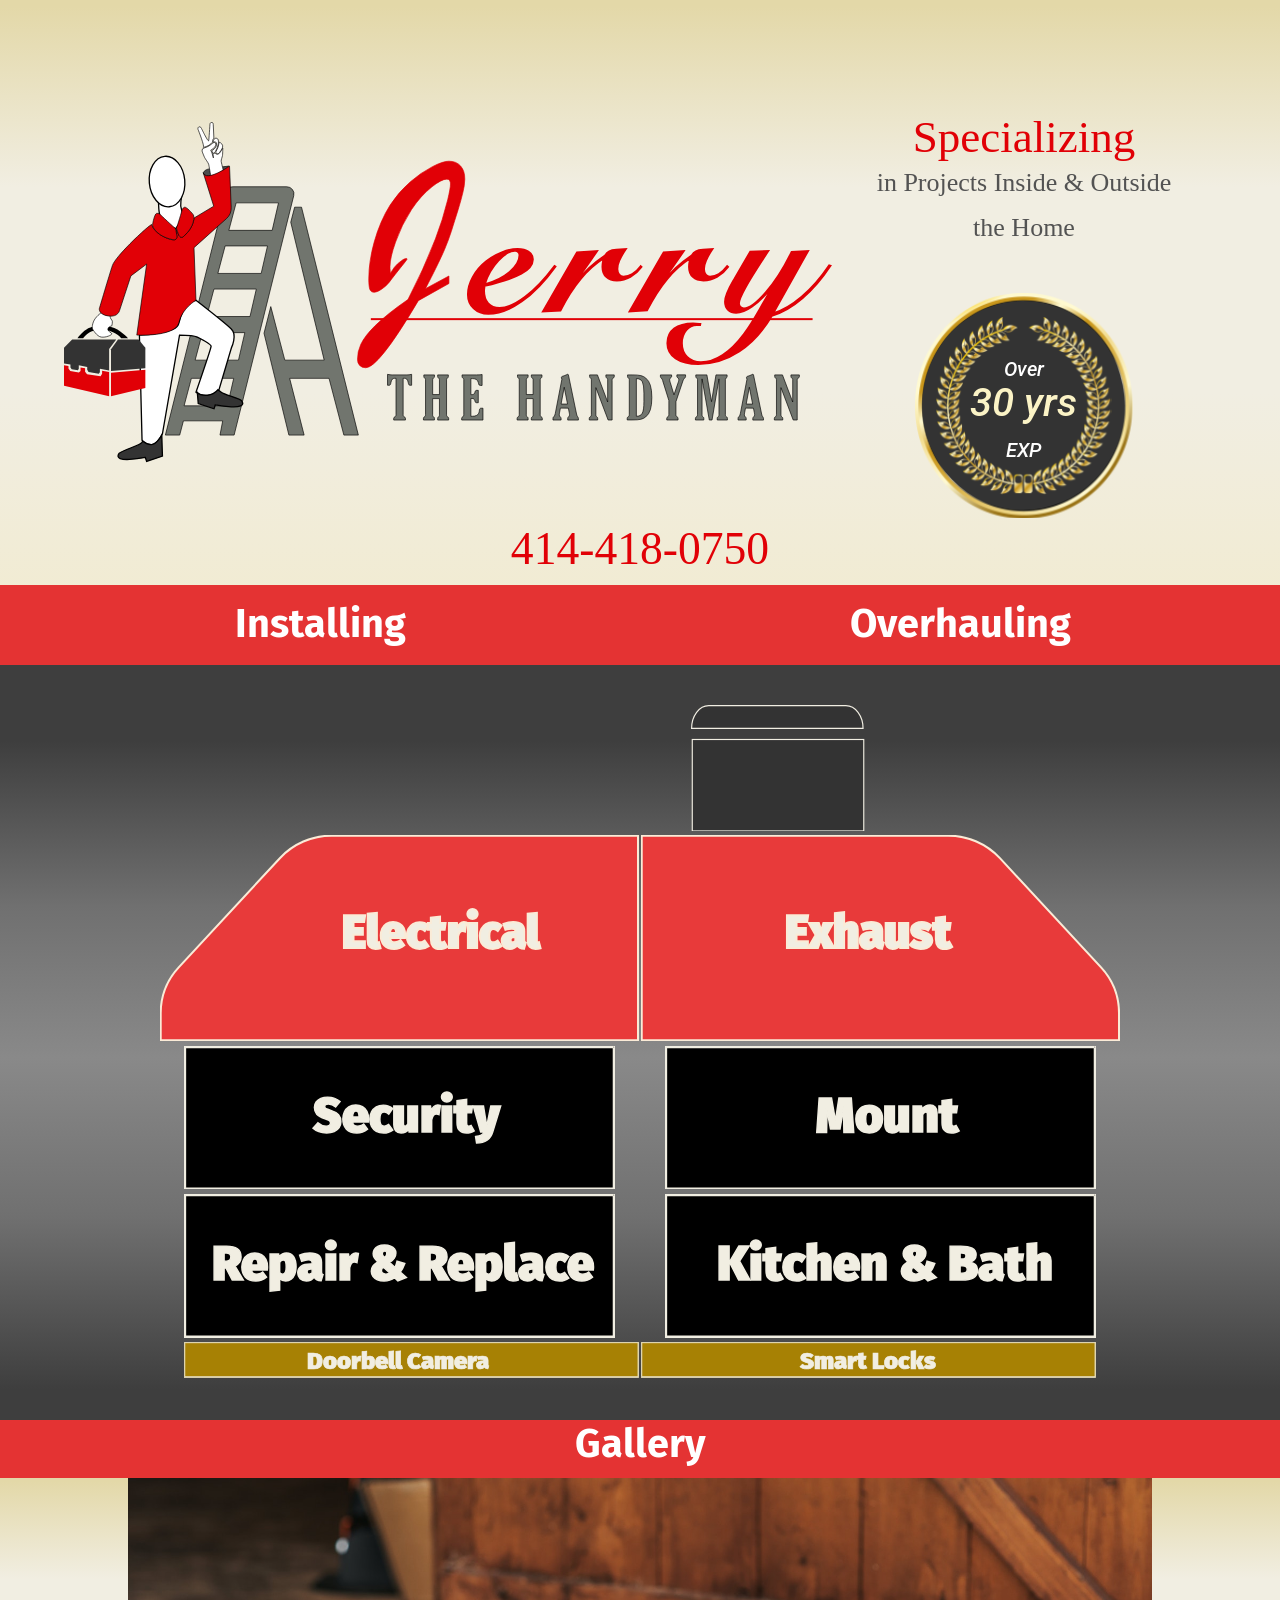
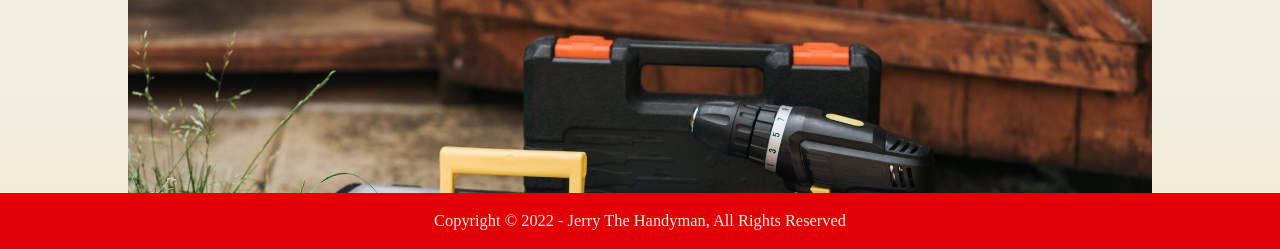
==== commit 861483af: "Updated html and modal.js" ====
--- a/index.html
+++ b/index.html
@@ -60,10 +60,10 @@
         </header>
         <section id="service-repair">
           <div class="my-services">
-            <h2 class="my-services">Services</h2>
+            <h2 class="my-services">Installing</h2>
           </div>
           <div class="repair">
-            <h2 class="repair">Repair or Replace</h2>
+            <h2 class="repair">Overhauling</h2>
           </div>
         </section>
         <section id="house">
@@ -118,7 +118,7 @@
                     <svg xmlns="http://www.w3.org/2000/svg" viewBox="0 0 300 100">
                       <rect x="0.5" y="0.5" width="299" height="99" />
                       <path id="svg-bl-box" d="M299,1V99H1V1H299m1-1H0V100H300V0Z" />
-                      <text id="bl-box-svg-txt" x="7%" y="60%">Repair & Replace</text>
+                      <text id="bl-box-svg-txt" x="6.5%" y="60%">Repair & Replace</text>
                   </svg>
             </div>
             <div class="br-box">
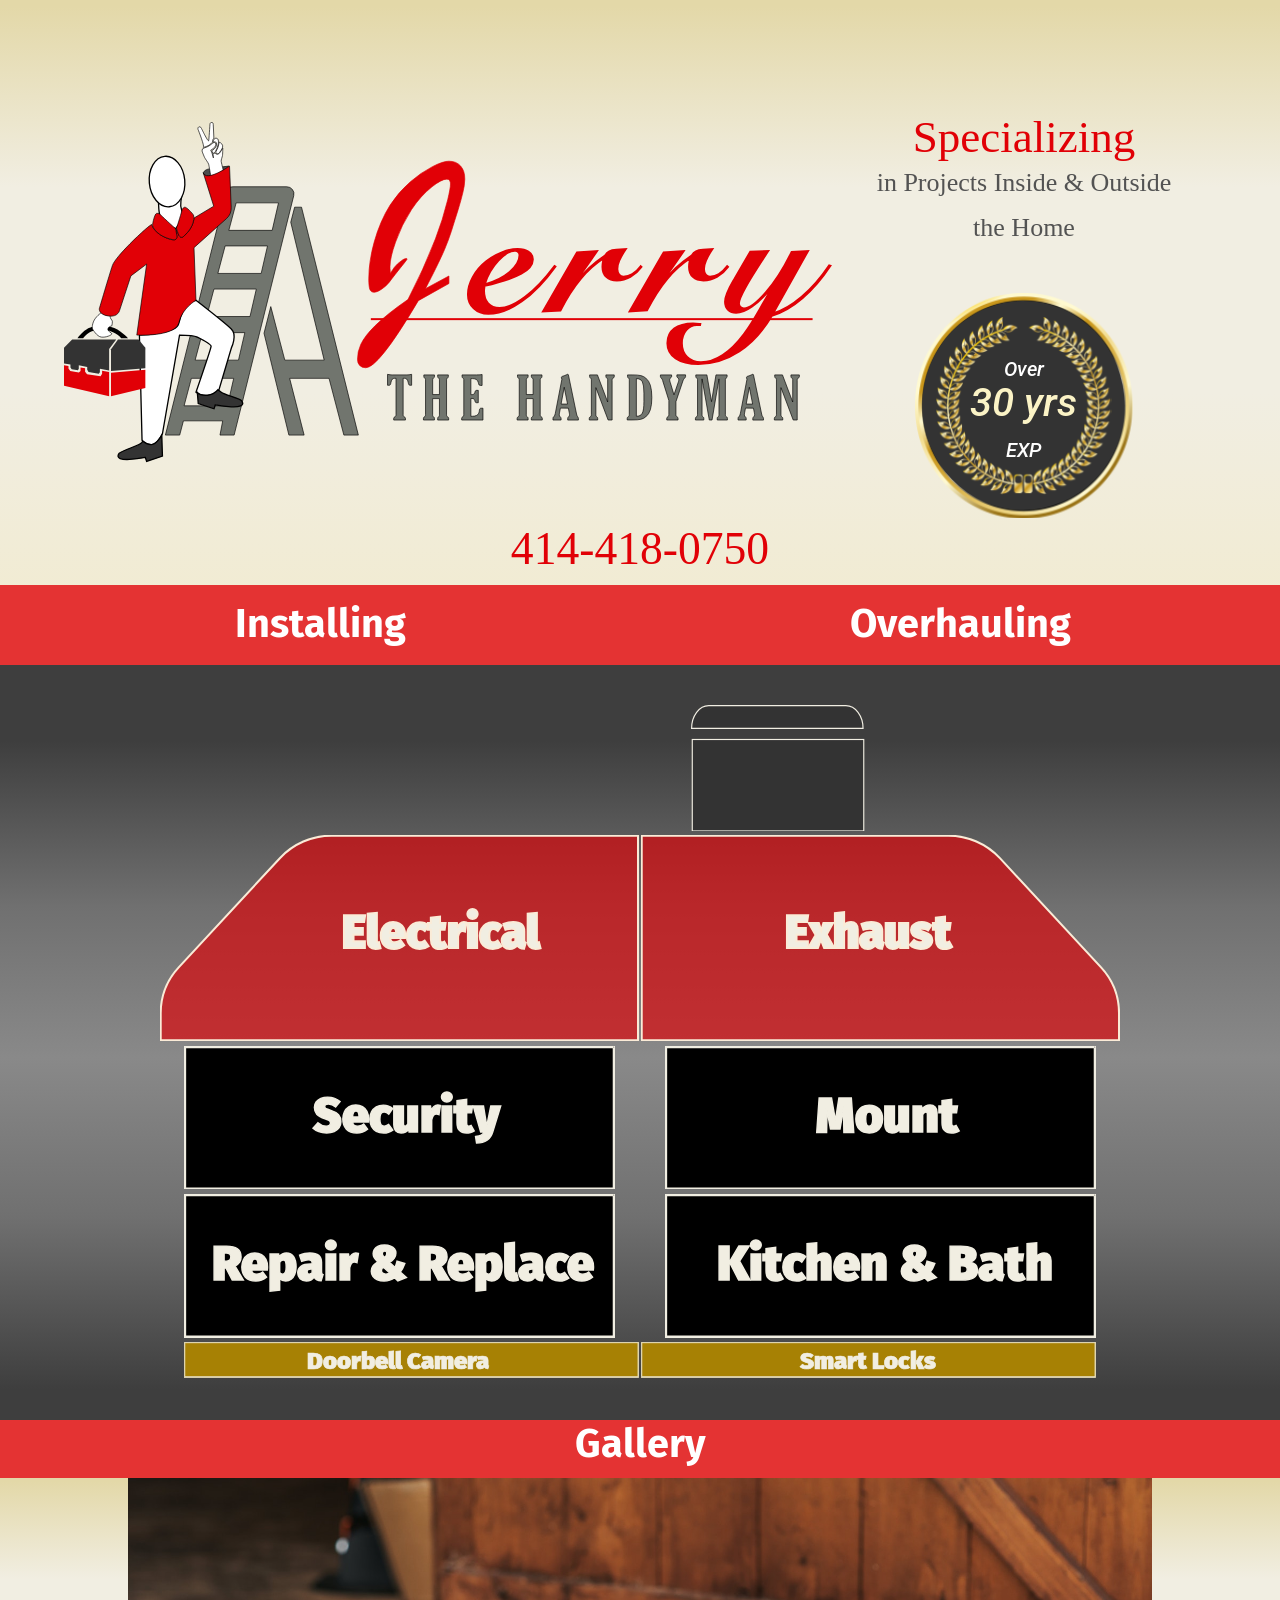
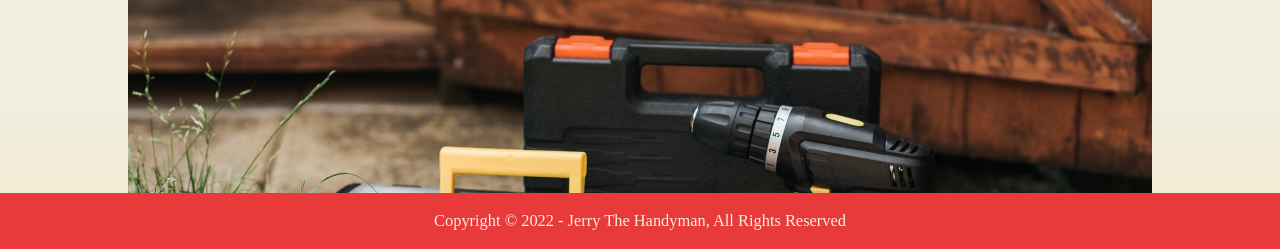
==== commit f62f63b4: "Updated Html , media queries, modal, and style Update HTML, MEDIA.CSS, STYLE.CSS, & MODAL.JS" ====
--- a/index.html
+++ b/index.html
@@ -4,169 +4,567 @@
     <meta charset="UTF-8" />
     <meta http-equiv="X-UA-Compatible" content="IE=edge" />
     <meta name="viewport" content="width=device-width, initial-scale=1.0" />
-    <link rel="preconnect" href="https://fonts.googleapis.com">
-<link rel="preconnect" href="https://fonts.gstatic.com" crossorigin>
-<link href="https://fonts.googleapis.com/css2?family=Alex+Brush&family=Fira+Sans:wght@300&family=Merienda+One&family=Oswald&family=Roboto+Serif:ital,wght@0,100;1,100;1,200&family=Roboto:ital,wght@0,100;0,300;0,700;1,100;1,300&family=Zen+Kaku+Gothic+Antique:wght@300&display=swap" rel="stylesheet">
+    <link rel="preconnect" href="https://fonts.googleapis.com" />
+    <link rel="preconnect" href="https://fonts.gstatic.com" crossorigin />
+    <link
+      href="https://fonts.googleapis.com/css2?family=Alex+Brush&family=Fira+Sans:wght@300&family=Merienda+One&family=Oswald&family=Roboto+Serif:ital,wght@0,100;1,100;1,200&family=Roboto:ital,wght@0,100;0,300;0,700;1,100;1,300&family=Zen+Kaku+Gothic+Antique:wght@300&display=swap"
+      rel="stylesheet"
+    />
     <link rel="stylesheet" href="style.css" />
-    <link rel="stylesheet" href="media-queries.css">
-    <link rel="stylesheet" href="animation.css">
+    <link rel="stylesheet" href="media-queries.css" />
+    <link rel="stylesheet" href="animation.css" />
     <!-- Calendly badge widget begin -->
-<link href="https://assets.calendly.com/assets/external/widget.css" rel="stylesheet">
-<script src="https://assets.calendly.com/assets/external/widget.js" type="text/javascript" async></script>
-<script type="text/javascript">window.onload = function() { Calendly.initBadgeWidget({ url: 'https://calendly.com/aiqbal387', text: 'Schedule time with me', color: '#0069ff', textColor: '#ffffff', branding: true }); }</script>
-<!-- Calendly badge widget end -->
-<script src="modal.js" defer></script>
+    <link
+      href="https://assets.calendly.com/assets/external/widget.css"
+      rel="stylesheet"
+    />
+    <script
+      src="https://assets.calendly.com/assets/external/widget.js"
+      type="text/javascript"
+      async
+    ></script>
+    <script type="text/javascript">
+      window.onload = function () {
+        Calendly.initBadgeWidget({
+          url: "https://calendly.com/aiqbal387",
+          text: "Schedule time with me",
+          color: "#0069ff",
+          textColor: "#ffffff",
+          branding: true,
+        });
+      };
+    </script>
+    <!-- Calendly badge widget end -->
+    <script src="modal.js" defer></script>
 
     <title>Document</title>
   </head>
 
   <body id="container">
-     <div id="modal-overlay" >
-     </div>
-     <div id="modal"> 
-       <div class="modal-content">
-         <h1>Tigers</h1>
-                <p>
-                  Lorem ipsum dolor sit amet consectetur adipisicing elit. Quibusdam
-                  perspiciatis assumenda earum cum odio tempora consectetur in porro
-                  mollitia unde aperiam accusantium praesentium minima, recusandae
-                 
-                 
-                </p>
-                <button class="cls-btn" id="cls-btn" >Go Back</button>
-       </div>
-              <!-- <button class="modal-btn">Close</button></div> -->
-     </div>
-        <header id="header">
-          <div class="logo">
-            <div class="j-logo">
-            <svg xmlns="http://www.w3.org/2000/svg" viewBox="0 0 1167.64 517.31"><title>ILAsset 3IL-map</title><g id="Layer_2" data-name="Layer 2"><g id="Jerry"><path id="ToolBox-Handle" d="M44.82,317.41c-9.1,1.91-15.67,11.44-15.67,11.44H20.47C32.75,312.12,43,311.69,43,311.69H71.56c13.29,3,26,17.16,26,17.16H87c-6.56-8.58-18.35-11.44-18.35-11.44"/><path id="Neck" d="M182.55,98.54c-12.9,37.5-38.9,16.5-38.9,18.5,0,14.56,1,21,2,25,3.27,13.05,23,21,25,19,4.75-4.74,11.28-20.63,8-28C174.65,124,183,97.12,182.55,98.54Z" fill="#fff" stroke="#000" stroke-miterlimit="10" stroke-width="2"/><ellipse id="Head" cx="156.65" cy="90.54" rx="27" ry="38.5" transform="translate(-7.63 14.71) rotate(-5.25)" fill="#fff" stroke="#000" stroke-miterlimit="10" stroke-width="2"/><path id="R-hand" d="M56.65,290s-9,6-12,14-1,11-1,11,6,11,13,12,16-3,16-5-6-3-6-7,6-5,6-5,2-8,0-9-3-7-3-7-5.59-.18-7.79-1.09A38.25,38.25,0,0,1,56.65,290Z" fill="#fff" stroke="#000" stroke-miterlimit="10"/><path id="L-shirt-sleev" d="M250.65,67s-22,2.74-29,4c-11,2-14,10.08-2,11C232.65,83,250.65,67,250.65,67Z" fill="#4d4d4d" stroke="#000" stroke-miterlimit="10"/><g id="Left_Hand" data-name="Left Hand"><path id="L-finger-V" d="M227.89,24.54l-1-21s0-2.67-2-3c-2.76-.46-3,3-3,3s-1.49,24.39-2,25c-1.27,1.54-11-19-11-19s-1.41-3.35-4-2c-2.08,1.09-1,4-1,4s10.33,25.75,8,27c-.54.41,4.62-1,8.54-3.24a20.38,20.38,0,0,0,5.46-4.76,16.8,16.8,0,0,1,.42-3.59C227.19,24.73,227.89,24.54,227.89,24.54Z" fill="#fff" stroke="#000" stroke-miterlimit="10"/><path id="L-wrist" d="M223.09,82.28s7-1.25,10.48-2.86,8.66-6,8.66-6-3.22-12.39-3.32-14,1.69-6.57,2-8,.53-11.65.53-11.65-4.08,6.78-5.3,7.9c-2.43,2.22-5.53,1.37-6.56-.7,0,0-2.44,2-3.28,1.17-.64-.64.84,2.54.84,6.46,0,0-2.36-8.9-4.06-11.8,0,0,4.24-2.48,5.51-4.07s3.32-4.73,1.78-6.68a2.43,2.43,0,0,0-3.23-.53c-1.18.78-4.92,3.72-6.67,4.87a35.27,35.27,0,0,1-7.24,3.08A4.07,4.07,0,0,0,209.89,44c0,1,3.19,8.46,3.76,9.75,1,2.34,5.5,7.92,6.24,10.36S223.09,82.28,223.09,82.28Z" fill="#fff" stroke="#000" stroke-miterlimit="10"/><path id="L-finger-1" d="M235.94,30.58a36.79,36.79,0,0,1-4.83,14.47s-.6,1.41,0,2.12a3.39,3.39,0,0,0,2.28,1.09,3.19,3.19,0,0,0,2.06-.74c.74-.46,5.43-7.4,5.75-9.38a6.17,6.17,0,0,0-1.71-5.3A8.42,8.42,0,0,0,235.94,30.58Z" fill="#fff" stroke="#000" stroke-miterlimit="10"/><path id="L-finger-2" d="M226.94,30.82a5.34,5.34,0,0,1,2.51-.67,2.09,2.09,0,0,1,1.9,1.1c.32.56,1.66,2.93-.51,6.74a15.9,15.9,0,0,1-6.23,5.75A11,11,0,0,1,226,47.36s2.22.84,4-2.19a38.75,38.75,0,0,0,4.58-11.59,14.75,14.75,0,0,0,0-6.32,3.91,3.91,0,0,0-2-2.37,4.06,4.06,0,0,0-2.93,0C226.69,26.06,226.94,30.82,226.94,30.82Z" fill="#fff" stroke="#000" stroke-miterlimit="10"/></g><g id="Ladder"><path id="F-Ladder" d="M246.43,106.74,154.14,476H175.9l5.67-21.62h59.7L237.15,476h21.5l90.64-364a10.9,10.9,0,0,0-10.58-13.54H257A10.9,10.9,0,0,0,246.43,106.74Zm2,324.78H182.57l11.09-41.79H258Zm16.84-69.46H199.42l11.09-41.79h64.37Zm17.5-66.32H216.92L228,254h64.37Zm17-65.51H233.92L245,188.45h64.37Zm-49.13-65.5,11.09-41.79h64.37l-9.6,41.79Z" fill="#71756e" stroke="#000" stroke-miterlimit="10"/><polygon id="B-Ladder" points="314.39 280.67 304.09 321.18 341.93 476.04 365.08 476.04 343.06 389.73 402.92 389.73 425.51 476.04 447.53 476.04 361.13 129.5 350.66 129.5 344.75 152.43 395.58 362.06 335.72 362.06 314.39 280.67" fill="#71756e" stroke="#000" stroke-miterlimit="10"/></g><path id="Pants" d="M114.65,324l4,160s8,8,16,6,15-16,15-16l26-150s21,0,27,3,21,11,21,14-23,70-23,70a24.34,24.34,0,0,0,17,5c10-1,18-9,18-9l19-64s9-19,0-28-54-44-54-44-18,0-26.52,36.19C170.64,322,114.65,324,114.65,324Z" fill="#fff" stroke="#000" stroke-miterlimit="10" stroke-width="2"/><g id="Shoes"><path id="R-shoe" d="M119.65,485s0,2-5,5c-5.49,3.3-28.46,10.32-31,14-11,16,40,6,40,6l2,6,24-8-1-32s-7.89,14.81-16,14.4A21.21,21.21,0,0,1,119.65,485Z" fill="#333" stroke="#000" stroke-miterlimit="10" stroke-width="2"/><path id="L-shoe" d="M234.1,407l5,4c5,4,28.47,9.32,31,13,11,16-40,6-40,6l-2,6-24-8-1.45-17s4,5,15.45,4.4C227.29,415,234.1,407,234.1,407Z" fill="#333" stroke="#000" stroke-miterlimit="10" stroke-width="2"/></g><path id="Shirt" d="M133.65,156c-.1-3.61-55,47-60,62s-20,66-20,66-1,9,14,11,17-9,17-9l17-52,24-18-15,108s59,3,64-19,26-34,26-34l-3-80L247,146.89a21.73,21.73,0,0,0,7.23-17.1L251.65,67s-36,25-40,10l16,51-30,18s-.19,13.93-15.08,27.31c-3.7,3.24-6.66,1.54-7.72-.78l-4.46-9.82a.14.14,0,0,0-.26.08l1.52,11.85s1.08,8.79-15.65,1.8S133.75,159.66,133.65,156Z" fill="#e10006" stroke="#000" stroke-miterlimit="10"/><g id="Shirt-Collar"><path id="R-collar" d="M146.65,141s-3-3-6-2-6,15-6,18,7,17,31,22c5.27,1.1,6-3,6-5s-2-13-3-13S146.65,141,146.65,141Z" fill="#e10006" stroke="#000" stroke-miterlimit="10"/><path id="L-collar" d="M179.48,134s1-3.86,3.91-4.45,12,9.38,13.37,11.82,2.36,17.12-14.69,32.47c-3.75,3.37-6.27.38-7.22-1.25s-4.52-11.52-3.72-12S179.48,134,179.48,134Z" fill="#e10006" stroke="#000" stroke-miterlimit="10"/></g><g id="ToolBox-Upper"><polygon id="S-Tp-Tool" points="123.67 374.31 71.44 378.64 71.44 345.62 82.09 330.59 113.36 330.59 123.67 343.27 123.67 374.31" fill="#333"/><polygon id="F-Tp-Tool" points="68.61 377.64 54.54 375.31 54.54 380.56 52.77 382.7 37.34 380.09 35.29 376.76 35.29 372.31 22.47 369.79 22.47 375.27 21.2 377.41 11.68 376.1 9.8 373.15 9.8 368.71 0 367.01 0 343.41 12.42 330.59 79.34 330.59 68.61 344.99 68.61 377.64" fill="#333"/></g><g id="ToolBox-Lower"><polygon id="F-Tool" points="0 369.79 0 401.18 68.61 417.04 68.61 380.15 57.91 378.31 57.91 382.69 55.64 386.65 35.03 383.52 32.06 379.56 32.06 374.29 25.13 373.08 25.13 378.59 22.59 380.98 9.49 378.56 6.8 374.89 6.8 371.04 0 369.79" fill="#e10006"/><polygon id="S-Tool" points="71.44 381.15 71.44 417.04 123.67 404.56 123.67 376.76 71.44 381.15" fill="#e10006"/></g><rect id="Underline" x="468.01" y="299.73" width="668.62" height="0.01" fill="#e10006" stroke="#e10006" stroke-miterlimit="10" stroke-width="3"/><g id="J_erry_2_Fonts" data-name="J erry 2 Fonts"><path d="M585.23,245.58l-46.49,26Q507,325.41,486.53,350.79q-18.42,22.86-27.77,22.85-6,0-9.29-3.57a12.62,12.62,0,0,1-3.25-8.81,53.35,53.35,0,0,1,4.93-23q6.19-13.17,22.08-28.72,18.11-17.77,49.73-39.67a886,886,0,0,0,41.78-92.2,491.44,491.44,0,0,0,18.59-59.19q4.27-17.94,4.29-24.12a9.71,9.71,0,0,0-1.36-5.4,4.84,4.84,0,0,0-4.37-2.06q-7.78,0-22.41,11.58-17.34,13.82-31.32,34.91A229.84,229.84,0,0,0,504,182.74q-8.43,23.81-8.43,37.45c0,1.27.11,3.15.32,5.63s.32,3.94.32,4.37q4.76-7.62,5.87-9.05a48.8,48.8,0,0,1,11.11-10.31,27.09,27.09,0,0,1,4-2.46,7.71,7.71,0,0,1,3.25-.88c.74,0,1.11.32,1.11.95s-1.38,2.49-4.13,5.88q-15.71,19.52-22.85,29.2A50.15,50.15,0,0,1,483.2,254q-7.14,4.92-11.43,4.92c-3.49,0-5.77-1.53-6.82-4.6s-1.59-8.36-1.59-15.87q0-26.34,8.25-55.86,8.89-32.06,24.28-56.34a162.09,162.09,0,0,1,30.79-35.39,167.87,167.87,0,0,1,33.48-23q16-8.25,25.07-8.25,11.28,0,17.7,7.23t6.43,20.07a88.49,88.49,0,0,1-2.78,19.68q-2.77,11.75-7.38,26.82-5.24,16.52-10.31,32.85-4,12.54-10.16,27.3-4.76,11.11-13.48,28.89-6,12.21-15.71,30.94l35.68-19.24Z" fill="#e10006" stroke="#e10006" stroke-miterlimit="10"/><path d="M747.05,219.82Q722.26,254.23,695.63,273T645,291.67q-13.32,0-22.08-8.37t-8.77-21.16q0-13,7.32-26.31A81.59,81.59,0,0,1,642,211.91a92.94,92.94,0,0,1,23.73-13.78q12.78-5.07,23.86-5.08,10.68,0,16.94,4.35A13.5,13.5,0,0,1,712.77,209q0,12-17.53,21.68t-55.9,18.53c-.09.52-.18,1.27-.26,2.24a37.6,37.6,0,0,0-.53,5.27q0,12.25,6.26,19.12t17.47,6.85q16.61,0,38.89-16.87T745.73,219Zm-107.45,27q23.07-6.06,38-18.78t14.9-25a6.49,6.49,0,0,0-7.25-7.25q-10.68,0-24.85,14.9A90.46,90.46,0,0,0,639.6,246.84Z" fill="#e10006" stroke="#e10006" stroke-miterlimit="10" stroke-width="3"/><path d="M728.21,288.11,780,198.2l30.32-1.85q-9.62,14.24-18.52,26.57t-16,21.15l1.32,1.32A206.73,206.73,0,0,1,798.48,222,193.57,193.57,0,0,1,823,202.55a15.39,15.39,0,0,1,6.13-5.94q3.5-1.71,10.61-2.24L854,193.32a110.53,110.53,0,0,0-9.69,17.2,33.3,33.3,0,0,0-3,12.72A13.52,13.52,0,0,0,844,232a8.13,8.13,0,0,0,6.59,3.29,25.46,25.46,0,0,0,13.45-4,48.6,48.6,0,0,0,12.65-12l1.19,1.05a51.15,51.15,0,0,1-16.87,15,41.84,41.84,0,0,1-20.44,5.54q-10.28,0-16.08-5.47t-5.8-15.1a36,36,0,0,1,.72-7.38,29.4,29.4,0,0,1,2.31-6.72,153.77,153.77,0,0,0-36.12,32.17q-16.62,19.91-30.85,48.12Z" fill="#e10006" stroke="#e10006" stroke-miterlimit="10" stroke-width="3"/><path d="M859.92,288.11l51.81-89.91,30.33-1.85q-9.63,14.24-18.53,26.57t-16,21.15l1.32,1.32A206.73,206.73,0,0,1,930.19,222a193.57,193.57,0,0,1,24.52-19.44,15.45,15.45,0,0,1,6.13-5.94q3.49-1.71,10.62-2.24l14.23-1.05a110.53,110.53,0,0,0-9.69,17.2,33.45,33.45,0,0,0-3,12.72,13.58,13.58,0,0,0,2.63,8.71,8.14,8.14,0,0,0,6.6,3.29,25.43,25.43,0,0,0,13.44-4,48.47,48.47,0,0,0,12.66-12l1.19,1.05a51.18,51.18,0,0,1-16.88,15,41.81,41.81,0,0,1-20.43,5.54q-10.29,0-16.09-5.47t-5.8-15.1a35.25,35.25,0,0,1,.73-7.38,29.85,29.85,0,0,1,2.3-6.72,154,154,0,0,0-36.12,32.17q-16.6,19.91-30.85,48.12Z" fill="#e10006" stroke="#e10006" stroke-miterlimit="10" stroke-width="3"/><path d="M967.11,308.81c-.79,0-1.56,0-2.3-.07s-1.52-.07-2.31-.07A20.77,20.77,0,0,0,946,316.58q-6.66,7.92-6.66,19.91,0,12.79,8,20.83t21.09,8q16.35,0,33-10.94t32.36-32q10.56-14.25,24-37.84t17.8-30.19l-1.59-.79q-14.1,17.4-27.81,27t-24.39,9.63q-7.51,0-12.13-4.55t-4.62-12.2q0-10.28,12.79-32.3c1-1.58,1.67-2.76,2.11-3.56l23.47-40.47,27.29-1q-25.18,38.35-34.87,55.76t-9.69,23.87a7.58,7.58,0,0,0,2.17,5.6,7.42,7.42,0,0,0,5.47,2.17q11.87,0,33.23-24.45t39.28-61.64l24.92-1.31-53.26,95q20.82-5.81,43.64-25.25T1163.42,218l1.84.53q-19.38,29.53-42.64,49.44t-46.48,26.63q-20.57,35.32-49.63,54.38T964.35,368q-21.76,0-34.35-8.57t-12.59-23.2q0-14.12,10.29-22.08t28.6-8a86.21,86.21,0,0,1,9.36.92,17.08,17.08,0,0,0,1.72.13Z" fill="#e10006" stroke="#e10006" stroke-miterlimit="10" stroke-width="3"/></g><path d="M521.42,384.49a28.3,28.3,0,0,0,3.28-.2c1.19-.14,2.46-.35,3.82-.63v16.61h-2.73q-1.68,0-2.19-2.79c-.15-.83-.29-1.48-.41-2a9.79,9.79,0,0,0-2.09-4.47,4.67,4.67,0,0,0-3.48-1.32h-2v55.38A3.58,3.58,0,0,0,516,447a4.66,4.66,0,0,0,1.34,1.33l.47.28a2.18,2.18,0,0,1,1.3,1.9v2.64H501.25v-2.64a2.16,2.16,0,0,1,1.3-1.9,4.9,4.9,0,0,0,.55-.33,4.39,4.39,0,0,0,1.3-1.28,3.58,3.58,0,0,0,.37-1.83V389.74h-2a4.73,4.73,0,0,0-3.53,1.32,9.9,9.9,0,0,0-2.09,4.47c-.09.44-.21,1.06-.37,1.86-.37,1.92-1.09,2.88-2.18,2.88h-2.73V383.66c1.36.28,2.62.49,3.8.63a27.71,27.71,0,0,0,3.29.2Z" fill="#71756e" stroke="#000" stroke-miterlimit="10"/><path d="M560.48,414.41h10.34V392.29a4.15,4.15,0,0,0-.32-1.77,4.39,4.39,0,0,0-1-1.25,4.11,4.11,0,0,0-.37-.28,2.11,2.11,0,0,1-1-1.8v-2.7h16.19v2.7a2.1,2.1,0,0,1-1,1.8,3,3,0,0,0-.37.28,4.07,4.07,0,0,0-1,1.25,4,4,0,0,0-.33,1.77v52.93A3.74,3.74,0,0,0,582,447a4,4,0,0,0,1.23,1.33,2.61,2.61,0,0,0,.42.28,2.12,2.12,0,0,1,1.16,1.9v2.64H568.13v-2.64a2.36,2.36,0,0,1,1-1.95l.37-.28a3.75,3.75,0,0,0,1-1.23,4.23,4.23,0,0,0,.32-1.78V420.54H560.48v24.68a4.42,4.42,0,0,0,.3,1.78,3.57,3.57,0,0,0,1,1.28l.28.23a2.33,2.33,0,0,1,1.12,1.95v2.64h-16.7v-2.64a2,2,0,0,1,1.06-1.86c.25-.15.44-.28.56-.37a4,4,0,0,0,1.23-1.44,5.8,5.8,0,0,0,.35-2.32V392.29a4.34,4.34,0,0,0-.3-1.77,4.13,4.13,0,0,0-1-1.25L548,389a2.07,2.07,0,0,1-.93-1.8v-2.7h16.15v2.7a2,2,0,0,1-1,1.8,2.89,2.89,0,0,0-.41.28,3.85,3.85,0,0,0-1,1.25,4.34,4.34,0,0,0-.3,1.77v22.12Z" fill="#71756e" stroke="#000" stroke-miterlimit="10"/><path d="M604.63,453.1v-2.64a2.06,2.06,0,0,1,1.07-1.86c.25-.15.43-.28.56-.37a4.12,4.12,0,0,0,1.23-1.44,5.83,5.83,0,0,0,.34-2.32V392.29a4.34,4.34,0,0,0-.3-1.77,3.94,3.94,0,0,0-1-1.25l-.42-.28a2.07,2.07,0,0,1-.93-1.8v-2.7h21.66c2.17,0,3.92-.05,5.27-.16a30,30,0,0,0,3.55-.48v16.69h-2.09a3.14,3.14,0,0,1-3.39-3,12.73,12.73,0,0,0-.51-2.23,6.91,6.91,0,0,0-3-3.94,11.75,11.75,0,0,0-5.93-1.21H618.6v24.35h1.57a4.85,4.85,0,0,0,2.74-.65,4.46,4.46,0,0,0,1.58-2.13c.12-.34.26-.8.42-1.39.43-1.55,1.14-2.32,2.13-2.32h2.83V426.8H627c-1,0-1.7-.77-2.13-2.32-.16-.59-.3-1.05-.42-1.39a4.27,4.27,0,0,0-1.58-2.11,4.9,4.9,0,0,0-2.74-.67H618.6V447.4h2.27a14.39,14.39,0,0,0,6.15-1.16,7.3,7.3,0,0,0,3.54-3.48,14.49,14.49,0,0,0,1-4.46c.21-2.1,1-3.15,2.41-3.15H637v18Z" fill="#71756e" stroke="#000" stroke-miterlimit="10"/><path d="M702.87,414.41h10.35V392.29a4,4,0,0,0-.33-1.77,4.07,4.07,0,0,0-1-1.25,3,3,0,0,0-.37-.28,2.1,2.1,0,0,1-1-1.8v-2.7h16.19v2.7a2.11,2.11,0,0,1-1,1.8,4.11,4.11,0,0,0-.37.28,4.39,4.39,0,0,0-1,1.25,4,4,0,0,0-.32,1.77v52.93a3.75,3.75,0,0,0,.34,1.73,4.28,4.28,0,0,0,1.23,1.33,3.21,3.21,0,0,0,.42.28,2.12,2.12,0,0,1,1.16,1.9v2.64H710.53v-2.64a2.36,2.36,0,0,1,1-1.95l.37-.28a3.72,3.72,0,0,0,1-1.23,4.07,4.07,0,0,0,.33-1.78V420.54H702.87v24.68a4.42,4.42,0,0,0,.3,1.78,3.6,3.6,0,0,0,1.05,1.28,3,3,0,0,0,.28.23,2.32,2.32,0,0,1,1.11,1.95v2.64h-16.7v-2.64A2.06,2.06,0,0,1,690,448.6c.25-.15.43-.28.56-.37a4.08,4.08,0,0,0,1.22-1.44,5.63,5.63,0,0,0,.35-2.32V392.29a4.34,4.34,0,0,0-.3-1.77,3.85,3.85,0,0,0-1-1.25l-.41-.28a2.07,2.07,0,0,1-.93-1.8v-2.7h16.14v2.7a2,2,0,0,1-1,1.8,2.61,2.61,0,0,0-.42.28,4.13,4.13,0,0,0-1,1.25,4.34,4.34,0,0,0-.3,1.77v22.12Z" fill="#71756e" stroke="#000" stroke-miterlimit="10"/><path d="M754.68,435l-1.3,7.1q0,.24-.09.6a21.26,21.26,0,0,0-.28,2.46,4,4,0,0,0,1.37,3.06,3.42,3.42,0,0,1,1.37,2.28v2.64H743.41v-2.64a2.24,2.24,0,0,1,.84-1.9l.37-.28a7.33,7.33,0,0,0,1.57-2.67,28.47,28.47,0,0,0,1.21-4.85l9.51-49.49-.6-2.51a.69.69,0,0,1-.07-.23,2.12,2.12,0,0,1,0-.42c0-.74.95-1.39,2.83-1.95l.14,0a30.51,30.51,0,0,0,4.25-1.65,18.32,18.32,0,0,1,2.29-1,1.2,1.2,0,0,1,.75.26,1.18,1.18,0,0,1,.41.72l12.34,59.42a10.92,10.92,0,0,0,1.65,4.06,5.53,5.53,0,0,1,1.18,2.53v2.64H765.82v-2.64a3.42,3.42,0,0,1,1.36-2.37,3.76,3.76,0,0,0,1.37-2.87,14.17,14.17,0,0,0-.09-1.53,15.76,15.76,0,0,0-.28-1.72l-1.39-7Zm1.07-6.17h9.79l-5-25.55Z" fill="#71756e" stroke="#000" stroke-miterlimit="10"/><path d="M808.67,403.88v41.34A4.42,4.42,0,0,0,809,447a3.6,3.6,0,0,0,1,1.28l.32.23a2.34,2.34,0,0,1,1.07,1.95v2.64h-12.8v-2.64a2,2,0,0,1,1.06-1.86c.25-.15.44-.28.56-.37a4,4,0,0,0,1.23-1.44,5.8,5.8,0,0,0,.35-2.32V392.29a4.34,4.34,0,0,0-.3-1.77,4.13,4.13,0,0,0-1-1.25l-.42-.28a2.07,2.07,0,0,1-.93-1.8v-2.7H811l15.58,41.24V392.29a4.15,4.15,0,0,0-.32-1.77,4.52,4.52,0,0,0-1.07-1.29l-.32-.24a2.11,2.11,0,0,1-1-1.8v-2.7H836.6v2.7a1.91,1.91,0,0,1-1.11,1.76,5.68,5.68,0,0,0-.52.32,4,4,0,0,0-1.27,1.33,4.65,4.65,0,0,0-.35,2.06V453.1h-6.08Z" fill="#71756e" stroke="#000" stroke-miterlimit="10"/><path d="M859.46,393.63v-1.34a4.34,4.34,0,0,0-.3-1.77,3.85,3.85,0,0,0-1-1.25l-.41-.28a2.07,2.07,0,0,1-.93-1.8v-2.7h6.91q9.09,0,13.27,1.05a18.56,18.56,0,0,1,7.28,3.55,22.82,22.82,0,0,1,7.19,11.06q2.26,7.08,2.27,18.67t-2.27,18.7a22.52,22.52,0,0,1-7.19,11,19.19,19.19,0,0,1-7.28,3.5q-4.18,1-13.27,1h-7.47v-2.64a2.06,2.06,0,0,1,1.07-1.86c.25-.15.43-.28.56-.37a4.08,4.08,0,0,0,1.22-1.44,5.63,5.63,0,0,0,.35-2.32V393.63Zm10.76-3.43v57.2h.19c4.21,0,7.13-1.54,8.79-4.6s2.48-8.87,2.48-17.44V412.23q0-12.84-2.48-17.44c-1.66-3.06-4.58-4.59-8.79-4.59Z" fill="#71756e" stroke="#000" stroke-miterlimit="10"/><path d="M930.38,425.18v19.66a4.73,4.73,0,0,0,.35,2.07,4.32,4.32,0,0,0,1.28,1.37l.51.32a2,2,0,0,1,1.06,1.86v2.64H916.42v-2.64a2.06,2.06,0,0,1,1.07-1.86,6.27,6.27,0,0,0,.55-.37,4,4,0,0,0,1.23-1.44,5.63,5.63,0,0,0,.35-2.32v-21l-9.32-29.83c-.06-.21-.14-.51-.23-.88a6.65,6.65,0,0,0-2-3.48c-.09-.09-.23-.21-.42-.37a2,2,0,0,1-.88-1.71v-2.7h17v2.7c0,.49-.49,1.12-1.46,1.87a3,3,0,0,0-1.46,2.21,10.73,10.73,0,0,0,.18,1.88,29.3,29.3,0,0,0,.74,2.85l5.62,18.83L933.77,396a18.71,18.71,0,0,0,.72-2.39,9.2,9.2,0,0,0,.25-2,3.33,3.33,0,0,0-1.48-2.58c-1-.78-1.48-1.41-1.48-1.87v-2.7H945v2.7c0,.55-.54,1.37-1.6,2.45a10.17,10.17,0,0,0-2.39,4Z" fill="#71756e" stroke="#000" stroke-miterlimit="10"/><path d="M984.51,425.18l6.73-40.69h16.93v2.7a2,2,0,0,1-1,1.8l-.33.24a4.07,4.07,0,0,0-1,1.29,4.34,4.34,0,0,0-.3,1.77v52.55a4.76,4.76,0,0,0,.34,2.07,4.44,4.44,0,0,0,1.28,1.37l.42.28a2.08,2.08,0,0,1,1.06,1.9v2.64H993.14v-2.64a2.22,2.22,0,0,1,1-1.95,2.89,2.89,0,0,0,.28-.23,3.91,3.91,0,0,0,1.07-1.28,4.23,4.23,0,0,0,.32-1.78V390.57L985.25,453.1h-4.17l-11-62.53v54.65a4.42,4.42,0,0,0,.3,1.78,3.57,3.57,0,0,0,1,1.28,2.71,2.71,0,0,0,.33.23,2.33,2.33,0,0,1,1.06,1.95v2.64H960v-2.64a2.06,2.06,0,0,1,1.07-1.86c.24-.15.43-.28.55-.37a4,4,0,0,0,1.23-1.44,5.63,5.63,0,0,0,.35-2.32V392.29a4.34,4.34,0,0,0-.3-1.77,3.85,3.85,0,0,0-1-1.25l-.42-.28a2.08,2.08,0,0,1-.92-1.8v-2.7h16.88Z" fill="#71756e" stroke="#000" stroke-miterlimit="10"/><path d="M1036.09,435l-1.3,7.1q0,.24-.09.6a19.16,19.16,0,0,0-.28,2.46,4,4,0,0,0,1.37,3.06,3.42,3.42,0,0,1,1.37,2.28v2.64h-12.34v-2.64a2.26,2.26,0,0,1,.83-1.9l.37-.28a7.34,7.34,0,0,0,1.58-2.67,29.45,29.45,0,0,0,1.21-4.85l9.51-49.49-.61-2.51a1,1,0,0,1-.07-.23,3.87,3.87,0,0,1,0-.42c0-.74.94-1.39,2.83-1.95l.14,0a29.92,29.92,0,0,0,4.24-1.65,18.77,18.77,0,0,1,2.3-1,1.17,1.17,0,0,1,1.16,1l12.34,59.42a10.92,10.92,0,0,0,1.65,4.06,5.64,5.64,0,0,1,1.18,2.53v2.64h-16.24v-2.64a3.44,3.44,0,0,1,1.37-2.37,3.8,3.8,0,0,0,1.37-2.87,14.17,14.17,0,0,0-.09-1.53c-.07-.56-.16-1.13-.28-1.72l-1.39-7Zm1.07-6.17H1047l-5-25.55Z" fill="#71756e" stroke="#000" stroke-miterlimit="10"/><path d="M1090.08,403.88v41.34a4.42,4.42,0,0,0,.3,1.78,3.5,3.5,0,0,0,1,1.28l.32.23a2.34,2.34,0,0,1,1.07,1.95v2.64H1080v-2.64a2,2,0,0,1,1.06-1.86c.25-.15.44-.28.56-.37a4,4,0,0,0,1.23-1.44,5.8,5.8,0,0,0,.35-2.32V392.29a4.34,4.34,0,0,0-.3-1.77,4.13,4.13,0,0,0-1-1.25l-.42-.28a2.07,2.07,0,0,1-.93-1.8v-2.7h11.78l15.59,41.24V392.29a4.15,4.15,0,0,0-.32-1.77,4.52,4.52,0,0,0-1.07-1.29l-.33-.24a2.12,2.12,0,0,1-1-1.8v-2.7H1118v2.7a1.9,1.9,0,0,1-1.12,1.76c-.21.12-.38.23-.51.32a3.91,3.91,0,0,0-1.27,1.33,4.65,4.65,0,0,0-.35,2.06V453.1h-6.08Z" fill="#71756e" stroke="#000" stroke-miterlimit="10"/></g></g>
-            </svg>
-            </div>
-          </div>
-        <!-- /*-+/*-+/*-+/*-+/*-+/*-+ HERO SECTION+-*/+-*/+-*/+-*/+-*/+-*/ -->
-          <div class="hero">
-            <ul id="list">
-              <li class="content level-1">Specializing</li>
-              <li class="content level-2">in Projects Inside & Outside</li>
-              <li class="content level-3">the Home</li>
-            </ul>
-          </div>
-          <div class="exp"><div class="j-30yrs">
-            <svg viewBox="0 0 270 280"><defs xmlns="http://www.w3.org/2000/svg"><pattern id="pattern" preserveAspectRatio="none" width="100%" height="100%" viewBox="0 0 209 209"><image width="209" height="209" xmlns:xlink="http://www.w3.org/1999/xlink" xlink:href="[data-uri]"></image></pattern><pattern id="pattern-2" preserveAspectRatio="none" width="100%" height="100%" viewBox="0 0 189 183"><image width="189" height="183" xmlns:xlink="http://www.w3.org/1999/xlink" xlink:href="[data-uri]"></image></pattern></defs><g xmlns="http://www.w3.org/2000/svg" id="Group_18" data-name="Group 18" transform="translate(-229.511 -409)"><g id="Group_17" data-name="Group 17" transform="translate(229.511 409)"><g id="Group_16" data-name="Group 16" transform="translate(0)"><rect id="gold-blk-plate" width="270" height="280" fill="url(#pattern)"></rect></g><ellipse id="Ellipse_1" data-name="Ellipse 1" cx="125.5" cy="129.5" rx="125.5" ry="129.5" transform="translate(9 10)" fill="#333"></ellipse><rect id="gold-flower" width="217.251" height="219.829" transform="translate(26.251 29.795)" fill="url(#pattern-2)"></rect></g><text id="Over_30_yrs_EXP" data-name="Over30 yrs EXP" transform="translate(292.511 488)" fill="#fff" font-size="25" font-family="Roboto-MediumItalic, Roboto" font-weight="500" font-style="italic" letter-spacing="0.005em"><tspan x="47.007" y="24">Over </tspan><tspan fill="#fbf3c6" font-size="50"><tspan x="4.7" y="74">30 yrs</tspan></tspan><tspan x="49.914" y="124">EXP</tspan></text></g></svg></div>
-        
-          </div>
-          <div class="phone">414-418-0750</div>
-        </header>
-        <section id="service-repair">
-          <div class="my-services">
-            <h2 class="my-services">Installing</h2>
-          </div>
-          <div class="repair">
-            <h2 class="repair">Overhauling</h2>
-          </div>
-        </section>
-        <section id="house">
-          <div>
-            
-            </div>
-            <div class="tower">
-                  <svg xmlns="http://www.w3.org/2000/svg" viewBox="0 0 375 110">
-                      <rect
-                      x="1.1"
-                      y="30.17"
-                      width="150"
-                      height="80"
-                    />
-                    <path  
-                      d="M150.5,20.5H.5c0-11,6.72-20,15-20h120c8.28,0,15,9,15,20Z"
-                    />
-                  </svg>
-            </div>
-            <div class="l-roof">
-                  <svg  xmlns="http://www.w3.org/2000/svg" viewBox="0 0 351 151">
-                      <path  id="svg-l-roof"
-                      d="M350.5.5H125.84A51.74,51.74,0,0,0,87.87,17l-74,79.86A49.79,49.79,0,0,0,.5,130.7v19.8h350Z"
-                      />
-                    <text id="l-roof-svg-txt"  x="38%" y="55%" >Electrical</text>
-                  </svg>
-            </div>
-            <div class="r-roof">
-                  <svg xmlns="http://www.w3.org/2000/svg" viewBox="0 0 351 151">
-                    <path  id="svg-r-roof"
-                      d="M.5.5H225.16a51.74,51.74,0,0,1,38,16.48l74,79.86A49.79,49.79,0,0,1,350.5,130.7v19.8H.5Z"
-                      />
-                    <text id="r-roof-svg-txt"  x="30%" y="55%">Exhaust</text>
-                  </svg>
-            </div>
-            <div class="tl-box" >
-                <svg xmlns="http://www.w3.org/2000/svg" viewBox="0 0 300 100">
-                  <rect x="0.5" y="0.5" width="299" height="99" />
-                  <path  id="svg-tl-box" d="M299,1V99H1V1H299m1-1H0V100H300V0Z" />
-                  <text id="tl-box-svg-txt" x="30%" y="60%">Security</text>
-                  </svg>
-            </div>
-            </div>
-            <div class="tr-box">
-                  <svg xmlns="http://www.w3.org/2000/svg" viewBox="0 0 300 100">
-                    <rect x="0.5" y="0.5" width="299" height="99" />
-                    <path id="svg-tr-box" d="M299,1V99H1V1H299m1-1H0V100H300V0Z" />
-                      <text id="tr-box-svg-txt"  x="35%" y="60%">Mount</text>
-                    </svg>
-            </div>
-            <div class="bl-box">
-                    <svg xmlns="http://www.w3.org/2000/svg" viewBox="0 0 300 100">
-                      <rect x="0.5" y="0.5" width="299" height="99" />
-                      <path id="svg-bl-box" d="M299,1V99H1V1H299m1-1H0V100H300V0Z" />
-                      <text id="bl-box-svg-txt" x="6.5%" y="60%">Repair & Replace</text>
-                  </svg>
-            </div>
-            <div class="br-box">
-                  <svg xmlns="http://www.w3.org/2000/svg" viewBox="0 0 300 100">
-                    <rect x="0.5" y="0.5" width="299" height="99" />
-                    <path id="svg-br-box" d="M299,1V99H1V1H299m1-1H0V100H300V0Z" />
-                      <text id="br-box-svg-txt" x="12%" y="60%">Kitchen & Bath</text>
-                  </svg>
-            </div>
-            <div class="l-floor">
-                  <svg xmlns="http://www.w3.org/2000/svg" viewBox="0 0 642 50">
-                          <rect
-                            x="0.5"
-                            y="0.5"
-                            width="641"
-                            height="49"
-                          />
-                          <path id="svg-l-floor" d="M641,1V49H1V1H641m1-1H0V50H642V0Z" />
-                    <text id="l-floor-svg-txt" x="27%" y="75%">Doorbell Camera</text>
-                  </svg>
-            </div>
-            <div class="r-floor">
-                  <svg xmlns="http://www.w3.org/2000/svg" viewBox="0 0 642 50">
-                          <rect
-                            x="0.5"
-                            y="0.5"
-                            width="641"
-                            height="49"
-                          />
-                          <path id="svg-r-floor" d="M641,1V49H1V1H641m1-1H0V50H642V0Z" />
-                  <text id="r-floor-svg-txt"  x="35%" y="75%">Smart Locks</text>
-                  </svg>
-            </div>
-        </section>
-        <section id="service-gallery">
-            <h2 class="gallery">Gallery</h2>
-        </section>
-        
-        <section id="gallery">
-            <div></div>
-            <div id="image-slider"> </div>
-            <div></div>
-        </section>
+    <div id="modal-overlay"></div>
+    <div id="modal">
+      <div class="modal-content">
+        <h1 id="modal-title"></h1>
+        <ul id="modal-list">
+          <li id="modal-list-item"></li>
+        </ul>
+        <button class="cls-btn" id="cls-btn">Go Back</button>
+      </div>
+    </div>
+    <header id="header">
+      <div class="logo">
+        <div class="j-logo">
+          <svg xmlns="http://www.w3.org/2000/svg" viewBox="0 0 1167.64 517.31">
+            <title>ILAsset 3IL-map</title>
+            <g id="Layer_2" data-name="Layer 2">
+              <g id="Jerry">
+                <path
+                  id="ToolBox-Handle"
+                  d="M44.82,317.41c-9.1,1.91-15.67,11.44-15.67,11.44H20.47C32.75,312.12,43,311.69,43,311.69H71.56c13.29,3,26,17.16,26,17.16H87c-6.56-8.58-18.35-11.44-18.35-11.44"
+                />
+                <path
+                  id="Neck"
+                  d="M182.55,98.54c-12.9,37.5-38.9,16.5-38.9,18.5,0,14.56,1,21,2,25,3.27,13.05,23,21,25,19,4.75-4.74,11.28-20.63,8-28C174.65,124,183,97.12,182.55,98.54Z"
+                  fill="#fff"
+                  stroke="#000"
+                  stroke-miterlimit="10"
+                  stroke-width="2"
+                />
+                <ellipse
+                  id="Head"
+                  cx="156.65"
+                  cy="90.54"
+                  rx="27"
+                  ry="38.5"
+                  transform="translate(-7.63 14.71) rotate(-5.25)"
+                  fill="#fff"
+                  stroke="#000"
+                  stroke-miterlimit="10"
+                  stroke-width="2"
+                />
+                <path
+                  id="R-hand"
+                  d="M56.65,290s-9,6-12,14-1,11-1,11,6,11,13,12,16-3,16-5-6-3-6-7,6-5,6-5,2-8,0-9-3-7-3-7-5.59-.18-7.79-1.09A38.25,38.25,0,0,1,56.65,290Z"
+                  fill="#fff"
+                  stroke="#000"
+                  stroke-miterlimit="10"
+                />
+                <path
+                  id="L-shirt-sleev"
+                  d="M250.65,67s-22,2.74-29,4c-11,2-14,10.08-2,11C232.65,83,250.65,67,250.65,67Z"
+                  fill="#4d4d4d"
+                  stroke="#000"
+                  stroke-miterlimit="10"
+                />
+                <g id="Left_Hand" data-name="Left Hand">
+                  <path
+                    id="L-finger-V"
+                    d="M227.89,24.54l-1-21s0-2.67-2-3c-2.76-.46-3,3-3,3s-1.49,24.39-2,25c-1.27,1.54-11-19-11-19s-1.41-3.35-4-2c-2.08,1.09-1,4-1,4s10.33,25.75,8,27c-.54.41,4.62-1,8.54-3.24a20.38,20.38,0,0,0,5.46-4.76,16.8,16.8,0,0,1,.42-3.59C227.19,24.73,227.89,24.54,227.89,24.54Z"
+                    fill="#fff"
+                    stroke="#000"
+                    stroke-miterlimit="10"
+                  />
+                  <path
+                    id="L-wrist"
+                    d="M223.09,82.28s7-1.25,10.48-2.86,8.66-6,8.66-6-3.22-12.39-3.32-14,1.69-6.57,2-8,.53-11.65.53-11.65-4.08,6.78-5.3,7.9c-2.43,2.22-5.53,1.37-6.56-.7,0,0-2.44,2-3.28,1.17-.64-.64.84,2.54.84,6.46,0,0-2.36-8.9-4.06-11.8,0,0,4.24-2.48,5.51-4.07s3.32-4.73,1.78-6.68a2.43,2.43,0,0,0-3.23-.53c-1.18.78-4.92,3.72-6.67,4.87a35.27,35.27,0,0,1-7.24,3.08A4.07,4.07,0,0,0,209.89,44c0,1,3.19,8.46,3.76,9.75,1,2.34,5.5,7.92,6.24,10.36S223.09,82.28,223.09,82.28Z"
+                    fill="#fff"
+                    stroke="#000"
+                    stroke-miterlimit="10"
+                  />
+                  <path
+                    id="L-finger-1"
+                    d="M235.94,30.58a36.79,36.79,0,0,1-4.83,14.47s-.6,1.41,0,2.12a3.39,3.39,0,0,0,2.28,1.09,3.19,3.19,0,0,0,2.06-.74c.74-.46,5.43-7.4,5.75-9.38a6.17,6.17,0,0,0-1.71-5.3A8.42,8.42,0,0,0,235.94,30.58Z"
+                    fill="#fff"
+                    stroke="#000"
+                    stroke-miterlimit="10"
+                  />
+                  <path
+                    id="L-finger-2"
+                    d="M226.94,30.82a5.34,5.34,0,0,1,2.51-.67,2.09,2.09,0,0,1,1.9,1.1c.32.56,1.66,2.93-.51,6.74a15.9,15.9,0,0,1-6.23,5.75A11,11,0,0,1,226,47.36s2.22.84,4-2.19a38.75,38.75,0,0,0,4.58-11.59,14.75,14.75,0,0,0,0-6.32,3.91,3.91,0,0,0-2-2.37,4.06,4.06,0,0,0-2.93,0C226.69,26.06,226.94,30.82,226.94,30.82Z"
+                    fill="#fff"
+                    stroke="#000"
+                    stroke-miterlimit="10"
+                  />
+                </g>
+                <g id="Ladder">
+                  <path
+                    id="F-Ladder"
+                    d="M246.43,106.74,154.14,476H175.9l5.67-21.62h59.7L237.15,476h21.5l90.64-364a10.9,10.9,0,0,0-10.58-13.54H257A10.9,10.9,0,0,0,246.43,106.74Zm2,324.78H182.57l11.09-41.79H258Zm16.84-69.46H199.42l11.09-41.79h64.37Zm17.5-66.32H216.92L228,254h64.37Zm17-65.51H233.92L245,188.45h64.37Zm-49.13-65.5,11.09-41.79h64.37l-9.6,41.79Z"
+                    fill="#71756e"
+                    stroke="#000"
+                    stroke-miterlimit="10"
+                  />
+                  <polygon
+                    id="B-Ladder"
+                    points="314.39 280.67 304.09 321.18 341.93 476.04 365.08 476.04 343.06 389.73 402.92 389.73 425.51 476.04 447.53 476.04 361.13 129.5 350.66 129.5 344.75 152.43 395.58 362.06 335.72 362.06 314.39 280.67"
+                    fill="#71756e"
+                    stroke="#000"
+                    stroke-miterlimit="10"
+                  />
+                </g>
+                <path
+                  id="Pants"
+                  d="M114.65,324l4,160s8,8,16,6,15-16,15-16l26-150s21,0,27,3,21,11,21,14-23,70-23,70a24.34,24.34,0,0,0,17,5c10-1,18-9,18-9l19-64s9-19,0-28-54-44-54-44-18,0-26.52,36.19C170.64,322,114.65,324,114.65,324Z"
+                  fill="#fff"
+                  stroke="#000"
+                  stroke-miterlimit="10"
+                  stroke-width="2"
+                />
+                <g id="Shoes">
+                  <path
+                    id="R-shoe"
+                    d="M119.65,485s0,2-5,5c-5.49,3.3-28.46,10.32-31,14-11,16,40,6,40,6l2,6,24-8-1-32s-7.89,14.81-16,14.4A21.21,21.21,0,0,1,119.65,485Z"
+                    fill="#333"
+                    stroke="#000"
+                    stroke-miterlimit="10"
+                    stroke-width="2"
+                  />
+                  <path
+                    id="L-shoe"
+                    d="M234.1,407l5,4c5,4,28.47,9.32,31,13,11,16-40,6-40,6l-2,6-24-8-1.45-17s4,5,15.45,4.4C227.29,415,234.1,407,234.1,407Z"
+                    fill="#333"
+                    stroke="#000"
+                    stroke-miterlimit="10"
+                    stroke-width="2"
+                  />
+                </g>
+                <path
+                  id="Shirt"
+                  d="M133.65,156c-.1-3.61-55,47-60,62s-20,66-20,66-1,9,14,11,17-9,17-9l17-52,24-18-15,108s59,3,64-19,26-34,26-34l-3-80L247,146.89a21.73,21.73,0,0,0,7.23-17.1L251.65,67s-36,25-40,10l16,51-30,18s-.19,13.93-15.08,27.31c-3.7,3.24-6.66,1.54-7.72-.78l-4.46-9.82a.14.14,0,0,0-.26.08l1.52,11.85s1.08,8.79-15.65,1.8S133.75,159.66,133.65,156Z"
+                  fill="#e10006"
+                  stroke="#000"
+                  stroke-miterlimit="10"
+                />
+                <g id="Shirt-Collar">
+                  <path
+                    id="R-collar"
+                    d="M146.65,141s-3-3-6-2-6,15-6,18,7,17,31,22c5.27,1.1,6-3,6-5s-2-13-3-13S146.65,141,146.65,141Z"
+                    fill="#e10006"
+                    stroke="#000"
+                    stroke-miterlimit="10"
+                  />
+                  <path
+                    id="L-collar"
+                    d="M179.48,134s1-3.86,3.91-4.45,12,9.38,13.37,11.82,2.36,17.12-14.69,32.47c-3.75,3.37-6.27.38-7.22-1.25s-4.52-11.52-3.72-12S179.48,134,179.48,134Z"
+                    fill="#e10006"
+                    stroke="#000"
+                    stroke-miterlimit="10"
+                  />
+                </g>
+                <g id="ToolBox-Upper">
+                  <polygon
+                    id="S-Tp-Tool"
+                    points="123.67 374.31 71.44 378.64 71.44 345.62 82.09 330.59 113.36 330.59 123.67 343.27 123.67 374.31"
+                    fill="#333"
+                  />
+                  <polygon
+                    id="F-Tp-Tool"
+                    points="68.61 377.64 54.54 375.31 54.54 380.56 52.77 382.7 37.34 380.09 35.29 376.76 35.29 372.31 22.47 369.79 22.47 375.27 21.2 377.41 11.68 376.1 9.8 373.15 9.8 368.71 0 367.01 0 343.41 12.42 330.59 79.34 330.59 68.61 344.99 68.61 377.64"
+                    fill="#333"
+                  />
+                </g>
+                <g id="ToolBox-Lower">
+                  <polygon
+                    id="F-Tool"
+                    points="0 369.79 0 401.18 68.61 417.04 68.61 380.15 57.91 378.31 57.91 382.69 55.64 386.65 35.03 383.52 32.06 379.56 32.06 374.29 25.13 373.08 25.13 378.59 22.59 380.98 9.49 378.56 6.8 374.89 6.8 371.04 0 369.79"
+                    fill="#e10006"
+                  />
+                  <polygon
+                    id="S-Tool"
+                    points="71.44 381.15 71.44 417.04 123.67 404.56 123.67 376.76 71.44 381.15"
+                    fill="#e10006"
+                  />
+                </g>
+                <rect
+                  id="Underline"
+                  x="468.01"
+                  y="299.73"
+                  width="668.62"
+                  height="0.01"
+                  fill="#e10006"
+                  stroke="#e10006"
+                  stroke-miterlimit="10"
+                  stroke-width="3"
+                />
+                <g id="J_erry_2_Fonts" data-name="J erry 2 Fonts">
+                  <path
+                    d="M585.23,245.58l-46.49,26Q507,325.41,486.53,350.79q-18.42,22.86-27.77,22.85-6,0-9.29-3.57a12.62,12.62,0,0,1-3.25-8.81,53.35,53.35,0,0,1,4.93-23q6.19-13.17,22.08-28.72,18.11-17.77,49.73-39.67a886,886,0,0,0,41.78-92.2,491.44,491.44,0,0,0,18.59-59.19q4.27-17.94,4.29-24.12a9.71,9.71,0,0,0-1.36-5.4,4.84,4.84,0,0,0-4.37-2.06q-7.78,0-22.41,11.58-17.34,13.82-31.32,34.91A229.84,229.84,0,0,0,504,182.74q-8.43,23.81-8.43,37.45c0,1.27.11,3.15.32,5.63s.32,3.94.32,4.37q4.76-7.62,5.87-9.05a48.8,48.8,0,0,1,11.11-10.31,27.09,27.09,0,0,1,4-2.46,7.71,7.71,0,0,1,3.25-.88c.74,0,1.11.32,1.11.95s-1.38,2.49-4.13,5.88q-15.71,19.52-22.85,29.2A50.15,50.15,0,0,1,483.2,254q-7.14,4.92-11.43,4.92c-3.49,0-5.77-1.53-6.82-4.6s-1.59-8.36-1.59-15.87q0-26.34,8.25-55.86,8.89-32.06,24.28-56.34a162.09,162.09,0,0,1,30.79-35.39,167.87,167.87,0,0,1,33.48-23q16-8.25,25.07-8.25,11.28,0,17.7,7.23t6.43,20.07a88.49,88.49,0,0,1-2.78,19.68q-2.77,11.75-7.38,26.82-5.24,16.52-10.31,32.85-4,12.54-10.16,27.3-4.76,11.11-13.48,28.89-6,12.21-15.71,30.94l35.68-19.24Z"
+                    fill="#e10006"
+                    stroke="#e10006"
+                    stroke-miterlimit="10"
+                  />
+                  <path
+                    d="M747.05,219.82Q722.26,254.23,695.63,273T645,291.67q-13.32,0-22.08-8.37t-8.77-21.16q0-13,7.32-26.31A81.59,81.59,0,0,1,642,211.91a92.94,92.94,0,0,1,23.73-13.78q12.78-5.07,23.86-5.08,10.68,0,16.94,4.35A13.5,13.5,0,0,1,712.77,209q0,12-17.53,21.68t-55.9,18.53c-.09.52-.18,1.27-.26,2.24a37.6,37.6,0,0,0-.53,5.27q0,12.25,6.26,19.12t17.47,6.85q16.61,0,38.89-16.87T745.73,219Zm-107.45,27q23.07-6.06,38-18.78t14.9-25a6.49,6.49,0,0,0-7.25-7.25q-10.68,0-24.85,14.9A90.46,90.46,0,0,0,639.6,246.84Z"
+                    fill="#e10006"
+                    stroke="#e10006"
+                    stroke-miterlimit="10"
+                    stroke-width="3"
+                  />
+                  <path
+                    d="M728.21,288.11,780,198.2l30.32-1.85q-9.62,14.24-18.52,26.57t-16,21.15l1.32,1.32A206.73,206.73,0,0,1,798.48,222,193.57,193.57,0,0,1,823,202.55a15.39,15.39,0,0,1,6.13-5.94q3.5-1.71,10.61-2.24L854,193.32a110.53,110.53,0,0,0-9.69,17.2,33.3,33.3,0,0,0-3,12.72A13.52,13.52,0,0,0,844,232a8.13,8.13,0,0,0,6.59,3.29,25.46,25.46,0,0,0,13.45-4,48.6,48.6,0,0,0,12.65-12l1.19,1.05a51.15,51.15,0,0,1-16.87,15,41.84,41.84,0,0,1-20.44,5.54q-10.28,0-16.08-5.47t-5.8-15.1a36,36,0,0,1,.72-7.38,29.4,29.4,0,0,1,2.31-6.72,153.77,153.77,0,0,0-36.12,32.17q-16.62,19.91-30.85,48.12Z"
+                    fill="#e10006"
+                    stroke="#e10006"
+                    stroke-miterlimit="10"
+                    stroke-width="3"
+                  />
+                  <path
+                    d="M859.92,288.11l51.81-89.91,30.33-1.85q-9.63,14.24-18.53,26.57t-16,21.15l1.32,1.32A206.73,206.73,0,0,1,930.19,222a193.57,193.57,0,0,1,24.52-19.44,15.45,15.45,0,0,1,6.13-5.94q3.49-1.71,10.62-2.24l14.23-1.05a110.53,110.53,0,0,0-9.69,17.2,33.45,33.45,0,0,0-3,12.72,13.58,13.58,0,0,0,2.63,8.71,8.14,8.14,0,0,0,6.6,3.29,25.43,25.43,0,0,0,13.44-4,48.47,48.47,0,0,0,12.66-12l1.19,1.05a51.18,51.18,0,0,1-16.88,15,41.81,41.81,0,0,1-20.43,5.54q-10.29,0-16.09-5.47t-5.8-15.1a35.25,35.25,0,0,1,.73-7.38,29.85,29.85,0,0,1,2.3-6.72,154,154,0,0,0-36.12,32.17q-16.6,19.91-30.85,48.12Z"
+                    fill="#e10006"
+                    stroke="#e10006"
+                    stroke-miterlimit="10"
+                    stroke-width="3"
+                  />
+                  <path
+                    d="M967.11,308.81c-.79,0-1.56,0-2.3-.07s-1.52-.07-2.31-.07A20.77,20.77,0,0,0,946,316.58q-6.66,7.92-6.66,19.91,0,12.79,8,20.83t21.09,8q16.35,0,33-10.94t32.36-32q10.56-14.25,24-37.84t17.8-30.19l-1.59-.79q-14.1,17.4-27.81,27t-24.39,9.63q-7.51,0-12.13-4.55t-4.62-12.2q0-10.28,12.79-32.3c1-1.58,1.67-2.76,2.11-3.56l23.47-40.47,27.29-1q-25.18,38.35-34.87,55.76t-9.69,23.87a7.58,7.58,0,0,0,2.17,5.6,7.42,7.42,0,0,0,5.47,2.17q11.87,0,33.23-24.45t39.28-61.64l24.92-1.31-53.26,95q20.82-5.81,43.64-25.25T1163.42,218l1.84.53q-19.38,29.53-42.64,49.44t-46.48,26.63q-20.57,35.32-49.63,54.38T964.35,368q-21.76,0-34.35-8.57t-12.59-23.2q0-14.12,10.29-22.08t28.6-8a86.21,86.21,0,0,1,9.36.92,17.08,17.08,0,0,0,1.72.13Z"
+                    fill="#e10006"
+                    stroke="#e10006"
+                    stroke-miterlimit="10"
+                    stroke-width="3"
+                  />
+                </g>
+                <path
+                  d="M521.42,384.49a28.3,28.3,0,0,0,3.28-.2c1.19-.14,2.46-.35,3.82-.63v16.61h-2.73q-1.68,0-2.19-2.79c-.15-.83-.29-1.48-.41-2a9.79,9.79,0,0,0-2.09-4.47,4.67,4.67,0,0,0-3.48-1.32h-2v55.38A3.58,3.58,0,0,0,516,447a4.66,4.66,0,0,0,1.34,1.33l.47.28a2.18,2.18,0,0,1,1.3,1.9v2.64H501.25v-2.64a2.16,2.16,0,0,1,1.3-1.9,4.9,4.9,0,0,0,.55-.33,4.39,4.39,0,0,0,1.3-1.28,3.58,3.58,0,0,0,.37-1.83V389.74h-2a4.73,4.73,0,0,0-3.53,1.32,9.9,9.9,0,0,0-2.09,4.47c-.09.44-.21,1.06-.37,1.86-.37,1.92-1.09,2.88-2.18,2.88h-2.73V383.66c1.36.28,2.62.49,3.8.63a27.71,27.71,0,0,0,3.29.2Z"
+                  fill="#71756e"
+                  stroke="#000"
+                  stroke-miterlimit="10"
+                />
+                <path
+                  d="M560.48,414.41h10.34V392.29a4.15,4.15,0,0,0-.32-1.77,4.39,4.39,0,0,0-1-1.25,4.11,4.11,0,0,0-.37-.28,2.11,2.11,0,0,1-1-1.8v-2.7h16.19v2.7a2.1,2.1,0,0,1-1,1.8,3,3,0,0,0-.37.28,4.07,4.07,0,0,0-1,1.25,4,4,0,0,0-.33,1.77v52.93A3.74,3.74,0,0,0,582,447a4,4,0,0,0,1.23,1.33,2.61,2.61,0,0,0,.42.28,2.12,2.12,0,0,1,1.16,1.9v2.64H568.13v-2.64a2.36,2.36,0,0,1,1-1.95l.37-.28a3.75,3.75,0,0,0,1-1.23,4.23,4.23,0,0,0,.32-1.78V420.54H560.48v24.68a4.42,4.42,0,0,0,.3,1.78,3.57,3.57,0,0,0,1,1.28l.28.23a2.33,2.33,0,0,1,1.12,1.95v2.64h-16.7v-2.64a2,2,0,0,1,1.06-1.86c.25-.15.44-.28.56-.37a4,4,0,0,0,1.23-1.44,5.8,5.8,0,0,0,.35-2.32V392.29a4.34,4.34,0,0,0-.3-1.77,4.13,4.13,0,0,0-1-1.25L548,389a2.07,2.07,0,0,1-.93-1.8v-2.7h16.15v2.7a2,2,0,0,1-1,1.8,2.89,2.89,0,0,0-.41.28,3.85,3.85,0,0,0-1,1.25,4.34,4.34,0,0,0-.3,1.77v22.12Z"
+                  fill="#71756e"
+                  stroke="#000"
+                  stroke-miterlimit="10"
+                />
+                <path
+                  d="M604.63,453.1v-2.64a2.06,2.06,0,0,1,1.07-1.86c.25-.15.43-.28.56-.37a4.12,4.12,0,0,0,1.23-1.44,5.83,5.83,0,0,0,.34-2.32V392.29a4.34,4.34,0,0,0-.3-1.77,3.94,3.94,0,0,0-1-1.25l-.42-.28a2.07,2.07,0,0,1-.93-1.8v-2.7h21.66c2.17,0,3.92-.05,5.27-.16a30,30,0,0,0,3.55-.48v16.69h-2.09a3.14,3.14,0,0,1-3.39-3,12.73,12.73,0,0,0-.51-2.23,6.91,6.91,0,0,0-3-3.94,11.75,11.75,0,0,0-5.93-1.21H618.6v24.35h1.57a4.85,4.85,0,0,0,2.74-.65,4.46,4.46,0,0,0,1.58-2.13c.12-.34.26-.8.42-1.39.43-1.55,1.14-2.32,2.13-2.32h2.83V426.8H627c-1,0-1.7-.77-2.13-2.32-.16-.59-.3-1.05-.42-1.39a4.27,4.27,0,0,0-1.58-2.11,4.9,4.9,0,0,0-2.74-.67H618.6V447.4h2.27a14.39,14.39,0,0,0,6.15-1.16,7.3,7.3,0,0,0,3.54-3.48,14.49,14.49,0,0,0,1-4.46c.21-2.1,1-3.15,2.41-3.15H637v18Z"
+                  fill="#71756e"
+                  stroke="#000"
+                  stroke-miterlimit="10"
+                />
+                <path
+                  d="M702.87,414.41h10.35V392.29a4,4,0,0,0-.33-1.77,4.07,4.07,0,0,0-1-1.25,3,3,0,0,0-.37-.28,2.1,2.1,0,0,1-1-1.8v-2.7h16.19v2.7a2.11,2.11,0,0,1-1,1.8,4.11,4.11,0,0,0-.37.28,4.39,4.39,0,0,0-1,1.25,4,4,0,0,0-.32,1.77v52.93a3.75,3.75,0,0,0,.34,1.73,4.28,4.28,0,0,0,1.23,1.33,3.21,3.21,0,0,0,.42.28,2.12,2.12,0,0,1,1.16,1.9v2.64H710.53v-2.64a2.36,2.36,0,0,1,1-1.95l.37-.28a3.72,3.72,0,0,0,1-1.23,4.07,4.07,0,0,0,.33-1.78V420.54H702.87v24.68a4.42,4.42,0,0,0,.3,1.78,3.6,3.6,0,0,0,1.05,1.28,3,3,0,0,0,.28.23,2.32,2.32,0,0,1,1.11,1.95v2.64h-16.7v-2.64A2.06,2.06,0,0,1,690,448.6c.25-.15.43-.28.56-.37a4.08,4.08,0,0,0,1.22-1.44,5.63,5.63,0,0,0,.35-2.32V392.29a4.34,4.34,0,0,0-.3-1.77,3.85,3.85,0,0,0-1-1.25l-.41-.28a2.07,2.07,0,0,1-.93-1.8v-2.7h16.14v2.7a2,2,0,0,1-1,1.8,2.61,2.61,0,0,0-.42.28,4.13,4.13,0,0,0-1,1.25,4.34,4.34,0,0,0-.3,1.77v22.12Z"
+                  fill="#71756e"
+                  stroke="#000"
+                  stroke-miterlimit="10"
+                />
+                <path
+                  d="M754.68,435l-1.3,7.1q0,.24-.09.6a21.26,21.26,0,0,0-.28,2.46,4,4,0,0,0,1.37,3.06,3.42,3.42,0,0,1,1.37,2.28v2.64H743.41v-2.64a2.24,2.24,0,0,1,.84-1.9l.37-.28a7.33,7.33,0,0,0,1.57-2.67,28.47,28.47,0,0,0,1.21-4.85l9.51-49.49-.6-2.51a.69.69,0,0,1-.07-.23,2.12,2.12,0,0,1,0-.42c0-.74.95-1.39,2.83-1.95l.14,0a30.51,30.51,0,0,0,4.25-1.65,18.32,18.32,0,0,1,2.29-1,1.2,1.2,0,0,1,.75.26,1.18,1.18,0,0,1,.41.72l12.34,59.42a10.92,10.92,0,0,0,1.65,4.06,5.53,5.53,0,0,1,1.18,2.53v2.64H765.82v-2.64a3.42,3.42,0,0,1,1.36-2.37,3.76,3.76,0,0,0,1.37-2.87,14.17,14.17,0,0,0-.09-1.53,15.76,15.76,0,0,0-.28-1.72l-1.39-7Zm1.07-6.17h9.79l-5-25.55Z"
+                  fill="#71756e"
+                  stroke="#000"
+                  stroke-miterlimit="10"
+                />
+                <path
+                  d="M808.67,403.88v41.34A4.42,4.42,0,0,0,809,447a3.6,3.6,0,0,0,1,1.28l.32.23a2.34,2.34,0,0,1,1.07,1.95v2.64h-12.8v-2.64a2,2,0,0,1,1.06-1.86c.25-.15.44-.28.56-.37a4,4,0,0,0,1.23-1.44,5.8,5.8,0,0,0,.35-2.32V392.29a4.34,4.34,0,0,0-.3-1.77,4.13,4.13,0,0,0-1-1.25l-.42-.28a2.07,2.07,0,0,1-.93-1.8v-2.7H811l15.58,41.24V392.29a4.15,4.15,0,0,0-.32-1.77,4.52,4.52,0,0,0-1.07-1.29l-.32-.24a2.11,2.11,0,0,1-1-1.8v-2.7H836.6v2.7a1.91,1.91,0,0,1-1.11,1.76,5.68,5.68,0,0,0-.52.32,4,4,0,0,0-1.27,1.33,4.65,4.65,0,0,0-.35,2.06V453.1h-6.08Z"
+                  fill="#71756e"
+                  stroke="#000"
+                  stroke-miterlimit="10"
+                />
+                <path
+                  d="M859.46,393.63v-1.34a4.34,4.34,0,0,0-.3-1.77,3.85,3.85,0,0,0-1-1.25l-.41-.28a2.07,2.07,0,0,1-.93-1.8v-2.7h6.91q9.09,0,13.27,1.05a18.56,18.56,0,0,1,7.28,3.55,22.82,22.82,0,0,1,7.19,11.06q2.26,7.08,2.27,18.67t-2.27,18.7a22.52,22.52,0,0,1-7.19,11,19.19,19.19,0,0,1-7.28,3.5q-4.18,1-13.27,1h-7.47v-2.64a2.06,2.06,0,0,1,1.07-1.86c.25-.15.43-.28.56-.37a4.08,4.08,0,0,0,1.22-1.44,5.63,5.63,0,0,0,.35-2.32V393.63Zm10.76-3.43v57.2h.19c4.21,0,7.13-1.54,8.79-4.6s2.48-8.87,2.48-17.44V412.23q0-12.84-2.48-17.44c-1.66-3.06-4.58-4.59-8.79-4.59Z"
+                  fill="#71756e"
+                  stroke="#000"
+                  stroke-miterlimit="10"
+                />
+                <path
+                  d="M930.38,425.18v19.66a4.73,4.73,0,0,0,.35,2.07,4.32,4.32,0,0,0,1.28,1.37l.51.32a2,2,0,0,1,1.06,1.86v2.64H916.42v-2.64a2.06,2.06,0,0,1,1.07-1.86,6.27,6.27,0,0,0,.55-.37,4,4,0,0,0,1.23-1.44,5.63,5.63,0,0,0,.35-2.32v-21l-9.32-29.83c-.06-.21-.14-.51-.23-.88a6.65,6.65,0,0,0-2-3.48c-.09-.09-.23-.21-.42-.37a2,2,0,0,1-.88-1.71v-2.7h17v2.7c0,.49-.49,1.12-1.46,1.87a3,3,0,0,0-1.46,2.21,10.73,10.73,0,0,0,.18,1.88,29.3,29.3,0,0,0,.74,2.85l5.62,18.83L933.77,396a18.71,18.71,0,0,0,.72-2.39,9.2,9.2,0,0,0,.25-2,3.33,3.33,0,0,0-1.48-2.58c-1-.78-1.48-1.41-1.48-1.87v-2.7H945v2.7c0,.55-.54,1.37-1.6,2.45a10.17,10.17,0,0,0-2.39,4Z"
+                  fill="#71756e"
+                  stroke="#000"
+                  stroke-miterlimit="10"
+                />
+                <path
+                  d="M984.51,425.18l6.73-40.69h16.93v2.7a2,2,0,0,1-1,1.8l-.33.24a4.07,4.07,0,0,0-1,1.29,4.34,4.34,0,0,0-.3,1.77v52.55a4.76,4.76,0,0,0,.34,2.07,4.44,4.44,0,0,0,1.28,1.37l.42.28a2.08,2.08,0,0,1,1.06,1.9v2.64H993.14v-2.64a2.22,2.22,0,0,1,1-1.95,2.89,2.89,0,0,0,.28-.23,3.91,3.91,0,0,0,1.07-1.28,4.23,4.23,0,0,0,.32-1.78V390.57L985.25,453.1h-4.17l-11-62.53v54.65a4.42,4.42,0,0,0,.3,1.78,3.57,3.57,0,0,0,1,1.28,2.71,2.71,0,0,0,.33.23,2.33,2.33,0,0,1,1.06,1.95v2.64H960v-2.64a2.06,2.06,0,0,1,1.07-1.86c.24-.15.43-.28.55-.37a4,4,0,0,0,1.23-1.44,5.63,5.63,0,0,0,.35-2.32V392.29a4.34,4.34,0,0,0-.3-1.77,3.85,3.85,0,0,0-1-1.25l-.42-.28a2.08,2.08,0,0,1-.92-1.8v-2.7h16.88Z"
+                  fill="#71756e"
+                  stroke="#000"
+                  stroke-miterlimit="10"
+                />
+                <path
+                  d="M1036.09,435l-1.3,7.1q0,.24-.09.6a19.16,19.16,0,0,0-.28,2.46,4,4,0,0,0,1.37,3.06,3.42,3.42,0,0,1,1.37,2.28v2.64h-12.34v-2.64a2.26,2.26,0,0,1,.83-1.9l.37-.28a7.34,7.34,0,0,0,1.58-2.67,29.45,29.45,0,0,0,1.21-4.85l9.51-49.49-.61-2.51a1,1,0,0,1-.07-.23,3.87,3.87,0,0,1,0-.42c0-.74.94-1.39,2.83-1.95l.14,0a29.92,29.92,0,0,0,4.24-1.65,18.77,18.77,0,0,1,2.3-1,1.17,1.17,0,0,1,1.16,1l12.34,59.42a10.92,10.92,0,0,0,1.65,4.06,5.64,5.64,0,0,1,1.18,2.53v2.64h-16.24v-2.64a3.44,3.44,0,0,1,1.37-2.37,3.8,3.8,0,0,0,1.37-2.87,14.17,14.17,0,0,0-.09-1.53c-.07-.56-.16-1.13-.28-1.72l-1.39-7Zm1.07-6.17H1047l-5-25.55Z"
+                  fill="#71756e"
+                  stroke="#000"
+                  stroke-miterlimit="10"
+                />
+                <path
+                  d="M1090.08,403.88v41.34a4.42,4.42,0,0,0,.3,1.78,3.5,3.5,0,0,0,1,1.28l.32.23a2.34,2.34,0,0,1,1.07,1.95v2.64H1080v-2.64a2,2,0,0,1,1.06-1.86c.25-.15.44-.28.56-.37a4,4,0,0,0,1.23-1.44,5.8,5.8,0,0,0,.35-2.32V392.29a4.34,4.34,0,0,0-.3-1.77,4.13,4.13,0,0,0-1-1.25l-.42-.28a2.07,2.07,0,0,1-.93-1.8v-2.7h11.78l15.59,41.24V392.29a4.15,4.15,0,0,0-.32-1.77,4.52,4.52,0,0,0-1.07-1.29l-.33-.24a2.12,2.12,0,0,1-1-1.8v-2.7H1118v2.7a1.9,1.9,0,0,1-1.12,1.76c-.21.12-.38.23-.51.32a3.91,3.91,0,0,0-1.27,1.33,4.65,4.65,0,0,0-.35,2.06V453.1h-6.08Z"
+                  fill="#71756e"
+                  stroke="#000"
+                  stroke-miterlimit="10"
+                />
+              </g>
+            </g>
+          </svg>
+        </div>
+      </div>
+      <!-- /*-+/*-+/*-+/*-+/*-+/*-+ HERO SECTION+-*/+-*/+-*/+-*/+-*/+-*/ -->
+      <div class="hero">
+        <ul id="list">
+          <li class="content level-1">Specializing</li>
+          <li class="content level-2">in Projects Inside & Outside</li>
+          <li class="content level-3">the Home</li>
+        </ul>
+      </div>
+      <div class="exp">
+        <div class="j-30yrs">
+          <svg viewBox="0 0 270 280">
+            <defs xmlns="http://www.w3.org/2000/svg">
+              <pattern
+                id="pattern"
+                preserveAspectRatio="none"
+                width="100%"
+                height="100%"
+                viewBox="0 0 209 209"
+              >
+                <image
+                  width="209"
+                  height="209"
+                  xmlns:xlink="http://www.w3.org/1999/xlink"
+                  xlink:href="[data-uri]"
+                ></image>
+              </pattern>
+              <pattern
+                id="pattern-2"
+                preserveAspectRatio="none"
+                width="100%"
+                height="100%"
+                viewBox="0 0 189 183"
+              >
+                <image
+                  width="189"
+                  height="183"
+                  xmlns:xlink="http://www.w3.org/1999/xlink"
+                  xlink:href="[data-uri]"
+                ></image>
+              </pattern>
+            </defs>
+            <g
+              xmlns="http://www.w3.org/2000/svg"
+              id="Group_18"
+              data-name="Group 18"
+              transform="translate(-229.511 -409)"
+            >
+              <g
+                id="Group_17"
+                data-name="Group 17"
+                transform="translate(229.511 409)"
+              >
+                <g id="Group_16" data-name="Group 16" transform="translate(0)">
+                  <rect
+                    id="gold-blk-plate"
+                    width="270"
+                    height="280"
+                    fill="url(#pattern)"
+                  ></rect>
+                </g>
+                <ellipse
+                  id="Ellipse_1"
+                  data-name="Ellipse 1"
+                  cx="125.5"
+                  cy="129.5"
+                  rx="125.5"
+                  ry="129.5"
+                  transform="translate(9 10)"
+                  fill="#333"
+                ></ellipse>
+                <rect
+                  id="gold-flower"
+                  width="217.251"
+                  height="219.829"
+                  transform="translate(26.251 29.795)"
+                  fill="url(#pattern-2)"
+                ></rect>
+              </g>
+              <text
+                id="Over_30_yrs_EXP"
+                data-name="Over30 yrs EXP"
+                transform="translate(292.511 488)"
+                fill="#fff"
+                font-size="25"
+                font-family="Roboto-MediumItalic, Roboto"
+                font-weight="500"
+                font-style="italic"
+                letter-spacing="0.005em"
+              >
+                <tspan x="47.007" y="24">Over</tspan>
+                <tspan fill="#fbf3c6" font-size="50">
+                  <tspan x="4.7" y="74">30 yrs</tspan>
+                </tspan>
+                <tspan x="49.914" y="124">EXP</tspan>
+              </text>
+            </g>
+          </svg>
+        </div>
+      </div>
+      <div class="phone">414-418-0750</div>
+    </header>
+    <section id="service-repair">
+      <div class="my-services">
+        <h2 class="my-services">Installing</h2>
+      </div>
+      <div class="repair">
+        <h2 class="repair">Overhauling</h2>
+      </div>
+    </section>
+    <section id="house">
+      <div></div>
+      <div class="tower">
+        <svg xmlns="http://www.w3.org/2000/svg" viewBox="0 0 375 110">
+          <rect x="1.1" y="30.17" width="150" height="80" />
+          <path d="M150.5,20.5H.5c0-11,6.72-20,15-20h120c8.28,0,15,9,15,20Z" />
+        </svg>
+      </div>
+      <div class="l-roof svg-element" data-id="leftRoof">
+        <svg xmlns="http://www.w3.org/2000/svg" viewBox="0 0 351 151">
+          <path
+            id="leftRoof"
+            class="svg-l-roof"
+            d="M350.5.5H125.84A51.74,51.74,0,0,0,87.87,17l-74,79.86A49.79,49.79,0,0,0,.5,130.7v19.8h350Z"
+          />
+          <text id="leftRoof" class="l-roof-svg-txt" x="38%" y="55%">
+            Electrical
+          </text>
+        </svg>
+      </div>
+      <div class="r-roof svg-element" data-id="rightRoof">
+        <svg xmlns="http://www.w3.org/2000/svg" viewBox="0 0 351 151">
+          <path
+            id="rightRoof"
+            class="svg-r-roof"
+            d="M.5.5H225.16a51.74,51.74,0,0,1,38,16.48l74,79.86A49.79,49.79,0,0,1,350.5,130.7v19.8H.5Z"
+          />
+          <text id="rightRoof" class="r-roof-svg-txt" x="30%" y="55%">
+            Exhaust
+          </text>
+        </svg>
+      </div>
+      <div class="tl-box svg-element" id="topLeftBox">
+        <svg xmlns="http://www.w3.org/2000/svg" viewBox="0 0 300 100">
+          <rect id="topLeftBox" x="0.5" y="0.5" width="299" height="99" />
+          <path
+            id="topLeftBox"
+            class="svg-tl-box"
+            d="M299,1V99H1V1H299m1-1H0V100H300V0Z"
+          />
+          <text id="topLeftBox" class="tl-box-svg-txt" x="30%" y="60%">
+            Security
+          </text>
+        </svg>
+      </div>
+      <div class="tr-box svg-element" data-id="topRightBox">
+        <svg xmlns="http://www.w3.org/2000/svg" viewBox="0 0 300 100">
+          <rect id="topRightBox" x="0.5" y="0.5" width="299" height="99" />
+          <path
+            id="topRightBox"
+            class="svg-tr-box"
+            d="M299,1V99H1V1H299m1-1H0V100H300V0Z"
+          />
+          <text id="topRightBox" class="tr-box-svg-txt" x="35%" y="60%">
+            Mount
+          </text>
+        </svg>
+      </div>
+      <div class="bl-box svg-element" data-id="bottomLeftBox">
+        <svg xmlns="http://www.w3.org/2000/svg" viewBox="0 0 300 100">
+          <rect id="bottomLeftBox" x="0.5" y="0.5" width="299" height="99" />
+          <path
+            id="bottomLeftBox"
+            class="svg-bl-box"
+            d="M299,1V99H1V1H299m1-1H0V100H300V0Z"
+          />
+          <text id="bottomLeftBox" class="bl-box-svg-txt" x="6.5%" y="60%">
+            Repair & Replace
+          </text>
+        </svg>
+      </div>
+      <div class="br-box svg-element" data-id="bottomRightBox">
+        <svg xmlns="http://www.w3.org/2000/svg" viewBox="0 0 300 100">
+          <rect id="bottomRightBox" x="0.5" y="0.5" width="299" height="99" />
+          <path
+            id="bottomRightBox"
+            class="svg-br-box"
+            d="M299,1V99H1V1H299m1-1H0V100H300V0Z"
+          />
+          <text id="bottomRightBox" class="br-box-svg-txt" x="12%" y="60%">
+            Kitchen & Bath
+          </text>
+        </svg>
+      </div>
+      <div class="l-floor svg-element" data-id="leftFloor">
+        <svg xmlns="http://www.w3.org/2000/svg" viewBox="0 0 642 50">
+          <rect id="leftFloor" x="0.5" y="0.5" width="641" height="49" />
+          <path
+            id="leftFloor"
+            class="svg-l-floor"
+            d="M641,1V49H1V1H641m1-1H0V50H642V0Z"
+          />
+          <text id="leftFloor" class="l-floor-svg-txt" x="27%" y="75%">
+            Doorbell Camera
+          </text>
+        </svg>
+      </div>
+      <div class="r-floor svg-element" id="rightFloor">
+        <svg xmlns="http://www.w3.org/2000/svg" viewBox="0 0 642 50">
+          <rect id="rightFloor" x="0.5" y="0.5" width="641" height="49" />
+          <path
+            id="rightFloor"
+            class="svg-r-floor"
+            d="M641,1V49H1V1H641m1-1H0V50H642V0Z"
+          />
+          <text id="rightFloor" class="r-floor-svg-txt" x="35%" y="75%">
+            Smart Locks
+          </text>
+        </svg>
+      </div>
+    </section>
+    <section id="service-gallery">
+      <h2 class="gallery">Gallery</h2>
+    </section>
 
-        <footer id="footer">
-              Copyright &copy; 2022 - Jerry The Handyman, All Rights Reserved 
-        </footer>
-        
+    <section id="gallery">
+      <div></div>
+      <div id="image-slider"></div>
+      <div></div>
+    </section>
+
+    <footer id="footer">
+      Copyright &copy; 2022 - Jerry The Handyman, All Rights Reserved
+    </footer>
   </body>
- 
 </html>
--- a/style.css
+++ b/style.css
@@ -116,7 +116,6 @@
   display: grid;
   grid-column: 2/7;
   grid-row: 2/5;
-  /* background-color: rgb(247, 239, 130); */
 }
 
 .j-logo {
@@ -128,7 +127,6 @@
   display: grid;
   grid-column: 6/10;
   grid-row: 2/3;
-  /* background-color: rgb(102, 236, 147); */
 }
 
 .hero #list {
@@ -148,7 +146,7 @@
 #list .level-2,
 #list .level-3 {
   color: #535353;
-  font-size: calc(2.25rem + 0.8vw);
+  font-size: calc(2rem + 0.8vw);
 }
 
 div.exp {
@@ -156,7 +154,6 @@
   place-items: center;
   grid-column: 7/10;
   grid-row: 3/5;
-  /* background-color: rgb(102, 236, 230); */
 }
 
 .j-30yrs {
@@ -169,7 +166,6 @@
   display: grid;
   grid-column: 2/10;
   grid-row: 5/6;
-  /* background-color: chocolate; */
   font-size: var(--font-size-title);
   place-items: center;
   padding: 0.25% 3%;
@@ -184,17 +180,10 @@
   grid-template-columns: repeat(2, 1fr);
   grid-template-rows: repeat(2, 0.5fr);
   grid-row: 2/3;
-  background-color: rgb(228, 51, 51);
+  background-color: #e43333;
   height: calc(5vh + 1.5vh);
   padding: 1rem 0rem;
-
   z-index: 2;
-  /* background-image: linear-gradient(
-    rgb(227, 216, 168) 1%,
-    rgb(241, 238, 226) 32%, rgb(241, 238, 226) 67%,
-    rgba(227, 216, 168, 0.5) 100%
-  ); */
-  /* margin: 2rem 0rem; */
 }
 #service-repair h2 {
   text-align: center;
@@ -202,9 +191,6 @@
   font-family: "Fira Sans", sans-serif;
   padding: 5px 0px;
 }
-/* .my-services,
-.repair {
-} */
 
 /**-*-*-*-*-*-*-*-*-*-*-*-*-*-*-*-*-*-*-*-*-*-*-*-*-*-*-*-*-*-*-*-*-*-*-*-*-*-*-*-*-* */
 
@@ -215,7 +201,6 @@
   grid-column: container-start / container-end;
   display: grid;
   grid-template-columns: repeat(2, 1fr);
-  /* grid-row: 4/5; */
   grid-gap: 0.2vw;
   background-image: linear-gradient(
     rgb(62, 62, 62) 10%,
@@ -229,7 +214,6 @@
 }
 
 #house {
-  /* padding: 1% 20%; */
   position: relative;
   z-index: 3;
 }
@@ -252,12 +236,10 @@
   transition: 0.35s ease-in transform;
   z-index: -3;
   position: relative;
-  /* z-index: 3; */
 }
 
 .l-floor {
   padding-left: 5%;
-  /* fill: #887009; */
   fill: #a78104;
   stroke: #f1eee2;
   position: relative;
@@ -272,43 +254,24 @@
   z-index: 3;
 }
 
-/* .l-roof svg text,
-.r-roof svg text {
-  font-size: calc(3rem + 0.5vw);
-  fill: rgb(236, 236, 232);
-} */
-
 .l-roof,
 .r-roof {
-  fill: #e83a3a;
+  fill: rgba(225, 0, 6, 0.65);
   stroke: antiquewhite;
   stroke-width: 1.5px;
   position: relative;
   z-index: 3;
 }
 
-/* .r-floor svg text,
-.l-floor svg text {
-  /* font-size: calc(3.25rem + 0.5vw); */
-/* stroke: rgb(46, 46, 46); */
-/* fill: rgb(31, 30, 30); */
-/* } */
-
-#l-roof-svg-txt,
-#r-roof-svg-txt,
-#tl-box-svg-txt,
-#tr-box-svg-txt,
-#bl-box-svg-txt,
-#br-box-svg-txt,
-#l-floor-svg-txt,
-#r-floor-svg-txt {
-  /* font-family: "Alex Brush", cursive; */
+.l-roof-svg-txt,
+.r-roof-svg-txt,
+.tl-box-svg-txt,
+.tr-box-svg-txt,
+.bl-box-svg-txt,
+.br-box-svg-txt,
+.l-floor-svg-txt,
+.r-floor-svg-txt {
   font-family: "Fira Sans", sans-serif;
-  /* font-family: "Merienda One", cursive; */
-  /* font-family: "Oswald", sans-serif; */
-  /* font-family: "Roboto", sans-serif; */
-  /* font-family: "Roboto Serif", sans-serif; */
-  /* font-family: "Zen Kaku Gothic Antique", sans-serif; */
   font-size: calc(2.75rem + 0.5vw);
   font-weight: 900;
   fill: #f1eee2;
@@ -319,43 +282,29 @@
 :where(.tl-box, .tr-box, .bl-box, .br-box):active {
   fill: #4b4747;
 }
-
 :where(.l-floor, .r-floor):hover,
 :where(.l-floor, .r-floor):active {
-  fill: #ac8f32;
+  fill: #ad8e27;
 }
 :where(.l-roof, .r-roof):hover,
 :where(.l-roof, .r-roof):active {
-  fill: #d42f34;
+  fill: #e83a3a;
 }
 /**-*-*-*-*-*-*-*-*-*-*-*-*-*-*-*-*-*-*-*-*-*-*-*-**-*-*-*-*-*-*-*-*-*-*-*-*-*-*-*-*-*-*-*-*-*-* */
 /* *-*-*-*-*-*-*-*-*-*-*-*-*-*-*-*-*-SECTION MY SERVICE TITLE*-*-*-*-*-*-*-*-*-*-*-*-*-*-*-*-*-* */
 #service-gallery {
   display: grid;
   grid-column: container-start / container-end;
-  /* grid-template-columns: repeat(2, 1fr); */
-  /* grid-template-rows: repeat(2, 0.5fr); */
   grid-row: 5/6;
-  background-color: rgb(228, 51, 51);
+  background-color: #e43333;
   height: calc(5vh + 1.5vh);
-  /* z-index: -2; */
   z-index: 2;
-  /* background-image: linear-gradient(
-    rgb(227, 216, 168) 1%,
-    rgb(241, 238, 226) 32%, rgb(241, 238, 226) 67%,
-    rgba(227, 216, 168, 0.5) 100%
-  );
-  padding: 0.5rem 0rem; */
 }
 #service-gallery h2 {
   text-align: center;
   font-size: calc(2.05rem + 1.5vw);
   font-family: "Fira Sans", sans-serif;
 }
-/* .my-services,
-.repair {
-  padding: 5px 0px;
-} */
 
 /**-*-*-*-*-*-*-*-*-*-*-*-*-*-*-*-*-*-*-*-*-*-*-*-*-*-*-*-*-*-*-*-*-*-*-*-*-*-*-*-*-* */
 /* *-*-*-*-*-*-*-*-*-*-*-*-*-*-*-*-*-IMAGE GALLERY*-*-*-*-*-*-*-*-*-*-*-*-*-*-*-*-*-* */
@@ -372,7 +321,6 @@
   grid-template-columns: 1fr 8fr 1fr;
   grid-row: 6/7;
   align-self: center;
-  /* padding: 3.5vh 0; */
   z-index: 4;
 }
 
@@ -384,7 +332,7 @@
   grid-column: container-start / container-end;
   grid-template-columns: 1fr;
   grid-row: 7/8;
-  background-color: #e10006;
+  background-color: #e83a3a;
   padding: 2vh 0;
   place-items: center;
   color: var(--color-quaternary);
@@ -393,9 +341,6 @@
 }
 #modal-overlay {
   display: none;
-  /* align-items: center;
-  justify-content: center;
-  pointer-events: none; */
   position: fixed;
   top: 0;
   left: 0;
@@ -410,33 +355,19 @@
   left: 50%;
   top: 50%;
   transform: translate(-50%, -50%);
-  border: solid 1px #000;
+  border: solid 1px #e10006;
   display: none;
-  /* background-color:#fff; */
-  width: 75vw;
-  height: 75vh;
-  border-radius: 1em;
-  background-color: rgb(240, 67, 67);
-  /* display: flex; */
-  /* align-items: center; */
-  /* justify-content: center; */
+  width: 50vw;
+  height: 45vh;
+  border-radius: 1.2em;
+  background-color: #dadac1;
   padding: 4% 6%;
-  color: #f1eee2;
+  color: #242423;
   font-family: "Zen Kaku Gothic Antique", sans-serif;
   font-size: 1.5rem;
-  font-weight: 700;
+  font-weight: 600;
   z-index: 100;
 }
-
-/* .modal-content {
-  display: flex;
-  pointer-events: none;
-  position: relative;
-} */
-
-/* #modal:hover {
-  background-color: #fff;
-} */
 
 #modal h1 {
   margin-bottom: 1em;
@@ -448,13 +379,9 @@
   bottom: 0.75em;
   padding: 0.5em;
   border-radius: 1em;
-  background-color: rgb(211, 199, 34);
+  background-color: rgb(206, 199, 97);
   z-index: 1002;
 }
-/* #cls-btn:hover {
-  /* position: relative; */
-/* z-index: 5000; */
-/* } */
 
 #modal-overlay.open {
   display: block;
@@ -464,15 +391,3 @@
   display: block;
   z-index: 6000;
 }
-/* 
-#header,
-#service-title,
-#house,
-#gallery,
-#footer {
-  z-index: 1;
-}
-
-#modal-overlay {
-  z-index: 5;
-} */
--- a/media-queries.css
+++ b/media-queries.css
@@ -68,6 +68,20 @@
   footer#footer {
     font-size: calc(0.75rem + 0.5vw);
   }
+
+  #modal {
+    width: 75vw;
+    height: 65vh;
+    border-radius: 1em;
+  }
+  #modal h1 {
+    font-size: 1.6rem;
+    text-align: center;
+  }
+  #modal #modal-list {
+    padding-left: 0.5em;
+    font-size: 1.25rem;
+  }
 }
 
 @media only screen and (min-width: 481px) and (max-width: 768px) {
@@ -125,6 +139,20 @@
 
   section#house {
     padding: 5rem 9rem;
+  }
+
+  #modal {
+    width: 80vw;
+    height: 35vh;
+    border-radius: 1em;
+  }
+  #modal h1 {
+    font-size: 1.75rem;
+    text-align: center;
+  }
+  #modal #modal-list {
+    padding-left: 0.85em;
+    font-size: 1.5rem;
   }
 }
 @media only screen and (min-width: 769px) and (max-width: 1024px) {
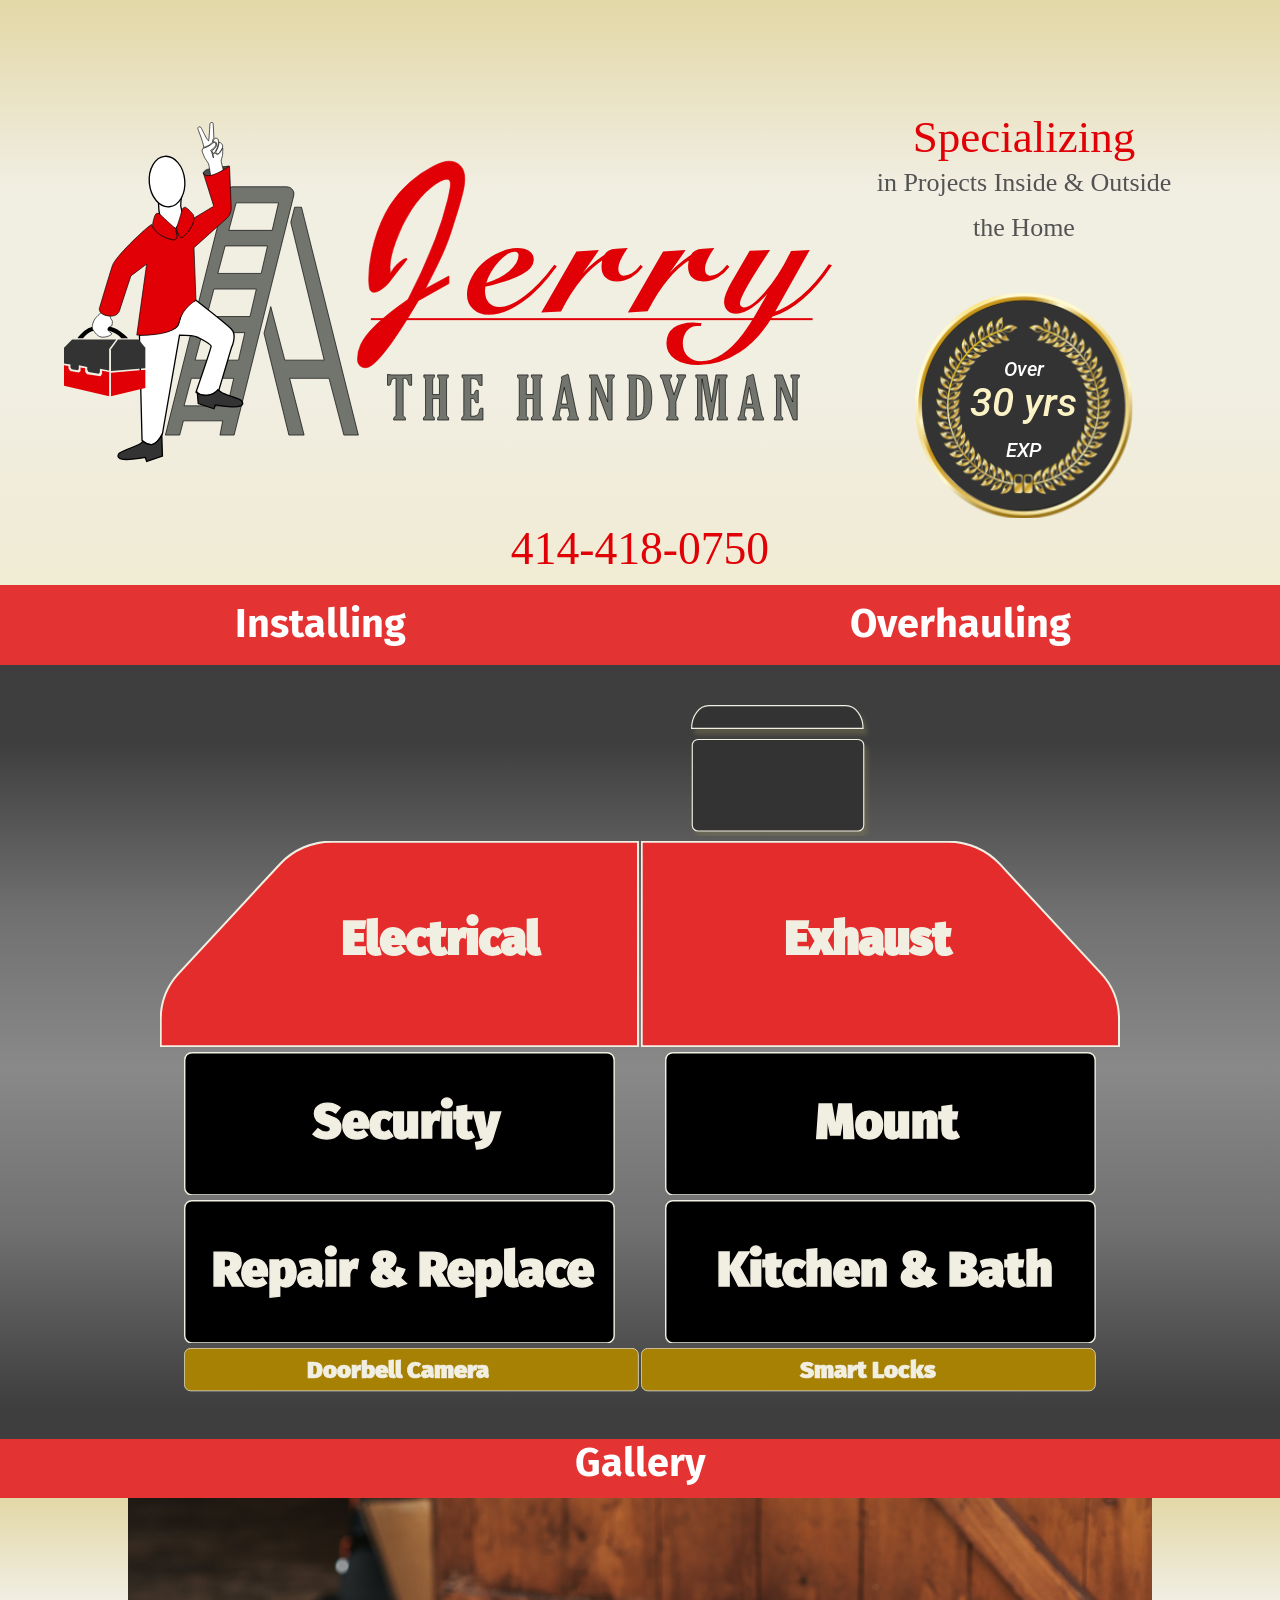
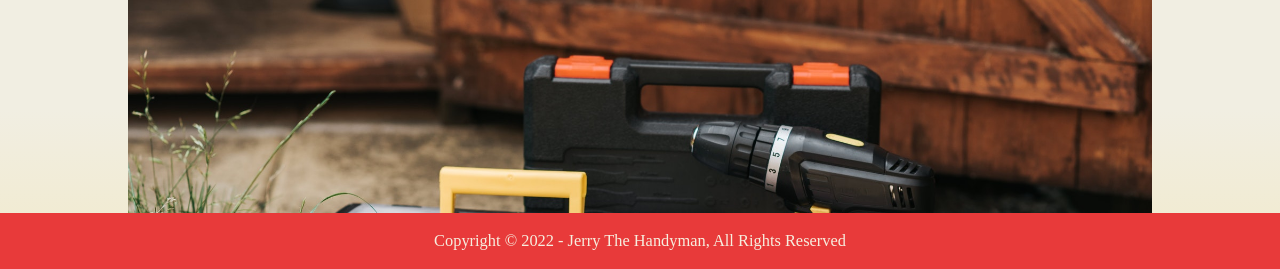
==== commit bb12bedf: "Updated files Modified HTML: SVG changes, Clean the HTML MODAL.JS: Added comments. STYLE: SVG change" ====
--- a/index.html
+++ b/index.html
@@ -37,7 +37,7 @@
     <!-- Calendly badge widget end -->
     <script src="modal.js" defer></script>
 
-    <title>Document</title>
+    <title>Jerry The Handyman</title>
   </head>
 
   <body id="container">
@@ -46,11 +46,12 @@
       <div class="modal-content">
         <h1 id="modal-title"></h1>
         <ul id="modal-list">
-          <li id="modal-list-item"></li>
+          <li id="modal-list-item" style="display: none"></li>
         </ul>
         <button class="cls-btn" id="cls-btn">Go Back</button>
       </div>
     </div>
+
     <header id="header">
       <div class="logo">
         <div class="j-logo">
@@ -432,12 +433,14 @@
           </svg>
         </div>
       </div>
-      <div class="phone">414-418-0750</div>
+      <a class="phone" href="tel:+1-414-418-0750"> 414-418-0750</a>
     </header>
+
     <section id="service-repair">
       <div class="my-services">
         <h2 class="my-services">Installing</h2>
       </div>
+
       <div class="repair">
         <h2 class="repair">Overhauling</h2>
       </div>
@@ -445,9 +448,23 @@
     <section id="house">
       <div></div>
       <div class="tower">
-        <svg xmlns="http://www.w3.org/2000/svg" viewBox="0 0 375 110">
-          <rect x="1.1" y="30.17" width="150" height="80" />
-          <path d="M150.5,20.5H.5c0-11,6.72-20,15-20h120c8.28,0,15,9,15,20Z" />
+        <!-- <svg>
+          <filter id="shadow">
+            <feDropShadow dx="0.2" dy="0.4" stdDeviation="0.2" />
+          </filter>
+        </svg> -->
+        <svg xmlns="http://www.w3.org/2000/svg" viewBox="0 0 375 115">
+          <g id="tower-shadow">
+            <rect x="1.1" y="30.17" width="150" height="80" rx="5" />
+            <!-- <text id="tower-txt" class="tr-box-svg-txt" x="0" y="0" dy="0">
+              <tspan dx="6.5%" dy="53%">Contact</tspan>
+              <tspan dx="-20%" dy="35%">Me</tspan>
+            </text> -->
+            <path
+              id="tower-top"
+              d="M150.5,20.5H.5c0-11,6.72-20,15-20h120c8.28,0,15,9,15,20Z"
+            />
+          </g>
         </svg>
       </div>
       <div class="l-roof svg-element" data-id="leftRoof">
@@ -476,12 +493,15 @@
       </div>
       <div class="tl-box svg-element" id="topLeftBox">
         <svg xmlns="http://www.w3.org/2000/svg" viewBox="0 0 300 100">
-          <rect id="topLeftBox" x="0.5" y="0.5" width="299" height="99" />
-          <path
+          <rect
             id="topLeftBox"
-            class="svg-tl-box"
-            d="M299,1V99H1V1H299m1-1H0V100H300V0Z"
-          />
+            x="0.5"
+            y="0.5"
+            width="299"
+            height="99"
+            rx="5"
+          />
+
           <text id="topLeftBox" class="tl-box-svg-txt" x="30%" y="60%">
             Security
           </text>
@@ -489,12 +509,15 @@
       </div>
       <div class="tr-box svg-element" data-id="topRightBox">
         <svg xmlns="http://www.w3.org/2000/svg" viewBox="0 0 300 100">
-          <rect id="topRightBox" x="0.5" y="0.5" width="299" height="99" />
-          <path
+          <rect
             id="topRightBox"
-            class="svg-tr-box"
-            d="M299,1V99H1V1H299m1-1H0V100H300V0Z"
-          />
+            x="0.5"
+            y="0.5"
+            width="299"
+            height="99"
+            rx="5"
+          />
+
           <text id="topRightBox" class="tr-box-svg-txt" x="35%" y="60%">
             Mount
           </text>
@@ -502,12 +525,15 @@
       </div>
       <div class="bl-box svg-element" data-id="bottomLeftBox">
         <svg xmlns="http://www.w3.org/2000/svg" viewBox="0 0 300 100">
-          <rect id="bottomLeftBox" x="0.5" y="0.5" width="299" height="99" />
-          <path
+          <rect
             id="bottomLeftBox"
-            class="svg-bl-box"
-            d="M299,1V99H1V1H299m1-1H0V100H300V0Z"
-          />
+            x="0.5"
+            y="0.5"
+            width="299"
+            height="99"
+            rx="5"
+          />
+
           <text id="bottomLeftBox" class="bl-box-svg-txt" x="6.5%" y="60%">
             Repair & Replace
           </text>
@@ -515,39 +541,41 @@
       </div>
       <div class="br-box svg-element" data-id="bottomRightBox">
         <svg xmlns="http://www.w3.org/2000/svg" viewBox="0 0 300 100">
-          <rect id="bottomRightBox" x="0.5" y="0.5" width="299" height="99" />
-          <path
+          <rect
             id="bottomRightBox"
-            class="svg-br-box"
-            d="M299,1V99H1V1H299m1-1H0V100H300V0Z"
-          />
+            x="0.5"
+            y="0.5"
+            width="299"
+            height="99"
+            rx="5"
+          />
+
           <text id="bottomRightBox" class="br-box-svg-txt" x="12%" y="60%">
             Kitchen & Bath
           </text>
         </svg>
       </div>
       <div class="l-floor svg-element" data-id="leftFloor">
-        <svg xmlns="http://www.w3.org/2000/svg" viewBox="0 0 642 50">
-          <rect id="leftFloor" x="0.5" y="0.5" width="641" height="49" />
-          <path
-            id="leftFloor"
-            class="svg-l-floor"
-            d="M641,1V49H1V1H641m1-1H0V50H642V0Z"
-          />
-          <text id="leftFloor" class="l-floor-svg-txt" x="27%" y="75%">
+        <svg xmlns="http://www.w3.org/2000/svg" viewBox="0 0 642 70">
+          <rect id="leftFloor" x="0.5" y="0.5" width="641" height="60" rx="9" />
+
+          <text id="leftFloor" class="l-floor-svg-txt" x="27%" y="60%">
             Doorbell Camera
           </text>
         </svg>
       </div>
       <div class="r-floor svg-element" id="rightFloor">
-        <svg xmlns="http://www.w3.org/2000/svg" viewBox="0 0 642 50">
-          <rect id="rightFloor" x="0.5" y="0.5" width="641" height="49" />
-          <path
+        <svg xmlns="http://www.w3.org/2000/svg" viewBox="0 0 642 70">
+          <rect
             id="rightFloor"
-            class="svg-r-floor"
-            d="M641,1V49H1V1H641m1-1H0V50H642V0Z"
-          />
-          <text id="rightFloor" class="r-floor-svg-txt" x="35%" y="75%">
+            x="0.5"
+            y="0.5"
+            width="641"
+            height="60"
+            rx="9"
+          />
+
+          <text id="rightFloor" class="r-floor-svg-txt" x="35%" y="60%">
             Smart Locks
           </text>
         </svg>
--- a/style.css
+++ b/style.css
@@ -78,6 +78,7 @@
     )
     [center-end] 1fr [container-end];
   grid-template-rows: 65vh repeat(7, min-content);
+  position: relative;
   /* z-index: -5000; */
 }
 
@@ -110,6 +111,7 @@
   grid-template-rows: 0.25fr repeat(3, 1fr) 0.5fr;
   grid-row: 1/2;
   z-index: -1;
+  position: relative;
 }
 
 div.logo {
@@ -162,7 +164,7 @@
   width: calc(15vw - 1.8vw);
 }
 
-div.phone {
+a.phone {
   display: grid;
   grid-column: 2/10;
   grid-row: 5/6;
@@ -170,6 +172,8 @@
   place-items: center;
   padding: 0.25% 3%;
   color: #e10006;
+  text-decoration: none;
+  cursor: pointer;
 }
 
 /**-*-*-*-*-*-*-*-*-*-*-*-*-*-*-*-*-*-*-*-*-*-*-*-**-*-*-*-*-*-*-*-*-*-*-*-*-*-*-*-*-*-*-*-*-*-* */
@@ -178,6 +182,7 @@
   display: grid;
   grid-column: container-start / container-end;
   grid-template-columns: repeat(2, 1fr);
+  /* grid-template-columns: 1fr 0.5fr 1fr; */
   grid-template-rows: repeat(2, 0.5fr);
   grid-row: 2/3;
   background-color: #e43333;
@@ -226,6 +231,16 @@
   position: relative;
 }
 
+#tower-shadow {
+  filter: drop-shadow(3px 5px 2px rgba(129, 124, 80, 0.4));
+}
+
+#tower-shadow #tower-txt {
+  filter: drop-shadow(3px 2px 2px rgba(243, 240, 210, 0.2));
+  font-size: calc(2.25rem + 0.5vw);
+  fill: #f1eee2;
+  stroke: #f1eee2;
+}
 .tl-box,
 .tr-box,
 .bl-box,
@@ -239,6 +254,7 @@
 }
 
 .l-floor {
+  filter: drop-shadow(dx= "0" dy= "0" stdDeviation= "0.5" flood-color= "cyan");
   padding-left: 5%;
   fill: #a78104;
   stroke: #f1eee2;
@@ -256,8 +272,8 @@
 
 .l-roof,
 .r-roof {
-  fill: rgba(225, 0, 6, 0.65);
-  stroke: antiquewhite;
+  fill: #e42c2c;
+  stroke: #f1eee2;
   stroke-width: 1.5px;
   position: relative;
   z-index: 3;
--- a/media-queries.css
+++ b/media-queries.css
@@ -38,7 +38,7 @@
     width: 25vw;
   }
 
-  div.phone {
+  a.phone {
     display: grid;
     grid-column: 2/10;
     grid-row: 5/6;
@@ -121,7 +121,7 @@
     width: 25vw;
   }
 
-  div.phone {
+  a.phone {
     display: grid;
     grid-column: 2/10;
     grid-row: 5/6;
@@ -194,7 +194,7 @@
     width: 18vw;
   }
 
-  div.phone {
+  a.phone {
     display: grid;
     grid-column: 2/11;
     grid-row: 6/7;
@@ -256,7 +256,7 @@
     width: 17vw;
   }
 
-  div.phone {
+  a.phone {
     display: grid;
     grid-column: 2/11;
     grid-row: 8/9;
--- a/animation.css
+++ b/animation.css
@@ -1,20 +1,3 @@
-/* @keyframes svg-animate {
-  from {
-    transform: translateX(0%);
-    transform: rotateY(0deg);
-  }
-  to {
-    transform: translateX(-50%);
-    transform: rotateY(90deg);
-  }
-}
-
-#service-title h2:hover {
-  color: brown;
-  font-family: "Segoe UI", Tahoma, Geneva, Verdana, sans-serif;
-  transition: all 2s ease-in-out;
-} */
-
 .logo {
   animation: 1.75s ease-in-out 0s 1 normal none running puff-in-bottom;
 }
@@ -102,7 +85,7 @@
 }
 
 .repair {
-  animation: 2.5s ease-in-out 0s 1 normal none running slide-in-right;
+  animation: 3.5s ease-in-out 0s 1 normal none running slide-in-right;
 }
 
 @keyframes slide-in-right {
@@ -116,26 +99,91 @@
     opacity: 1;
   }
 }
-/* 
-#house {
-  animation: 6.5s cubic-bezier(0.34, 1.56, 0.64, 1) 0s 1 normal none running
-    fade-in-top;
-}
-
-@keyframes fade-in-top {
-  0% {
-    transform: translateY(-50px);
-    opacity: 0;
-  }
-
-  to {
-    transform: translateY(0);
-    opacity: 1;
+
+/* Contact in the Tower Animation */
+
+/* #tower-txt {
+  animation: 7.25s ease-in-out 0s infinite normal none running blink-1;
+}
+
+@keyframes blink-1 {
+  0%,
+  50%,
+  to {
+    opacity: 1;
+  }
+  
+  25%,
+  75% {
+    opacity: 0;
   }
 } */
 
+/* Contact in the Tower Animation */
+.l-roof-svg-txt,
+.r-roof-svg-txt,
+.tl-box-svg-txt,
+.tr-box-svg-txt,
+.bl-box-svg-txt,
+.br-box-svg-txt,
+.l-floor-svg-txt,
+.r-floor-svg-txt {
+  animation: 4.25s ease-in-out 0s infinite normal none running color-change-2x;
+}
+@keyframes color-change-2x {
+  0% {
+    fill: #f1eee2;
+    stroke: #f1eee2;
+  }
+  25% {
+    fill: #dfd8bd;
+    stroke: #dfd8bd;
+  }
+  50% {
+    fill: #c7bd96;
+    stroke: #c7bd96;
+  }
+  75% {
+    fill: #b1a470;
+    stroke: #b1a470;
+  }
+
+  to {
+    fill: #ad9a5a;
+    stroke: #ad9a5a;
+  }
+}
+
+.l-floor-svg-txt,
+.r-floor-svg-txt {
+  animation: 4.25s ease-in-out 0s infinite normal none running
+    color-change-fl-5x;
+}
+@keyframes color-change-fl-5x {
+  0% {
+    fill: #000000;
+    stroke: #000000;
+  }
+  25% {
+    fill: #272727;
+    stroke: #272727;
+  }
+  50% {
+    fill: #4e4e4e;
+    stroke: #4e4e4e;
+  }
+  75% {
+    fill: #424242;
+    stroke: #424242;
+  }
+
+  to {
+    fill: #353535;
+    stroke: #353535;
+  }
+}
+
 .gallery {
-  /* animation: 3s ease 0s 1 normal none running scale-up-center; */
   animation: 3.5s ease 0s 1 normal none running puff-in-center;
 }
 
@@ -150,65 +198,6 @@
     transform: scale(1);
     filter: blur(0);
     opacity: 1;
-  }
-}
-
-/* 
-
-@keyframes slit-in-horizontal {
-  0% {
-    transform: translateZ(-800px) rotateX(90deg);
-    opacity: 0;
-  }
-
-  54% {
-    transform: translateZ(-460px) rotateX(87deg);
-    opacity: 0.5;
-  }
-
-  to {
-    transform: translateZ(0) rotateX(0);
-    opacity: 1;
-  }
-} */
-
-/* @keyframes scale-in-hor-center {
-  0% {
-    transform: scaleX(0);
-    opacity: 1;
-  }
-
-  to {
-    transform: scaleX(1);
-    opacity: 1;
-  }
-} */
-
-/* @keyframes scale-up-center {
-  0% {
-    transform: scale(0.5);
-    opacity: 0;
-  }
-
-  to {
-    transform: scale(1);
-    opacity: 1;
-  }
-} */
-
-/* .tl-box, */
-/* .tr-box { */
-/* animation: 2.25s ease-in-out 0s infinite normal none running pulsate-fwd; */
-/* } */
-
-@keyframes pulsate-fwd {
-  0%,
-  to {
-    transform: scale(1);
-  }
-
-  50% {
-    transform: scale(1.1);
   }
 }
 
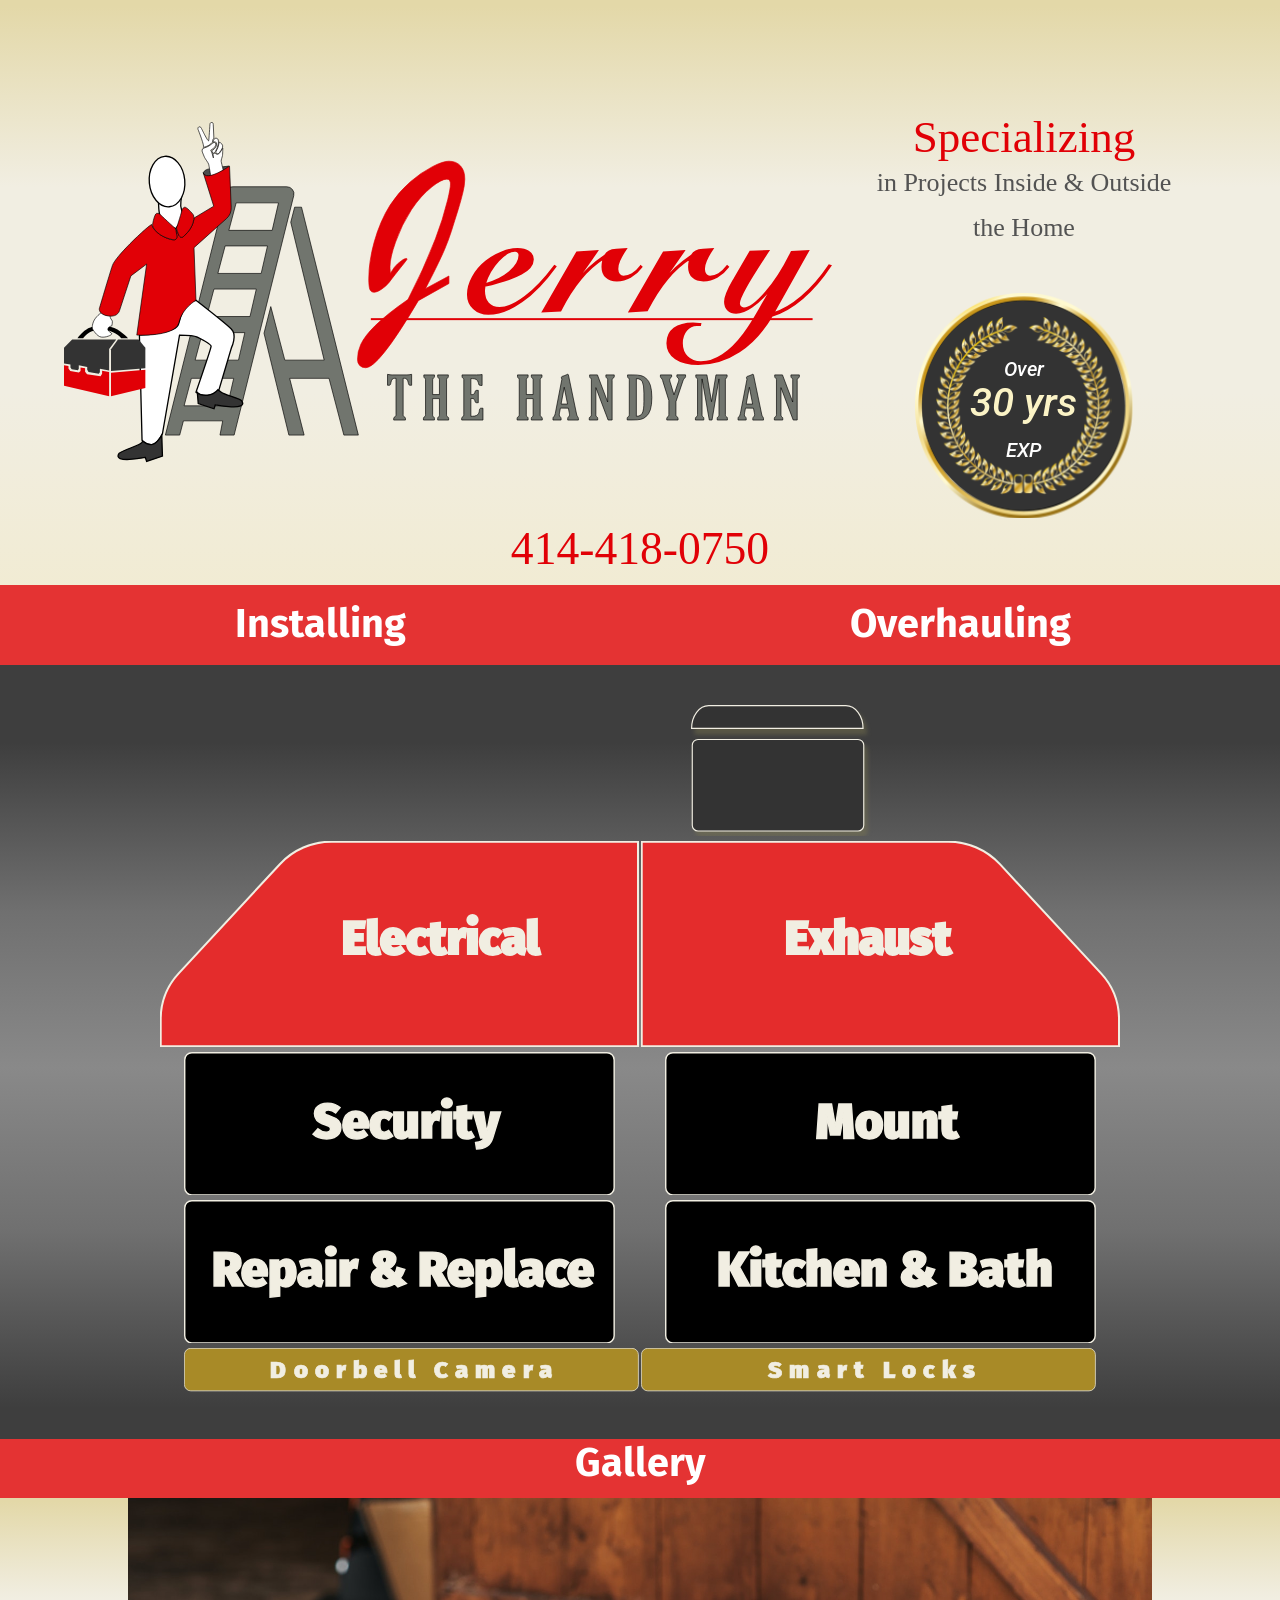
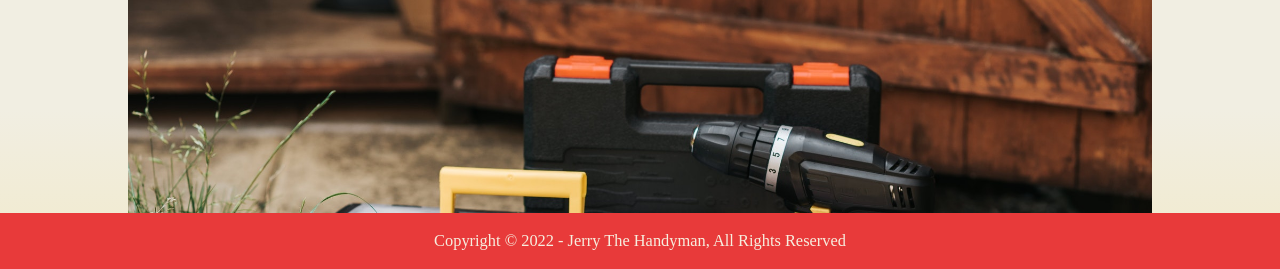
==== commit 1ccc90fe: "Updated HTML: modified SVG text position STYLE: SVG Floor Letter spacing" ====
--- a/index.html
+++ b/index.html
@@ -559,7 +559,7 @@
         <svg xmlns="http://www.w3.org/2000/svg" viewBox="0 0 642 70">
           <rect id="leftFloor" x="0.5" y="0.5" width="641" height="60" rx="9" />
 
-          <text id="leftFloor" class="l-floor-svg-txt" x="27%" y="60%">
+          <text id="leftFloor" class="l-floor-svg-txt" x="19%" y="60%">
             Doorbell Camera
           </text>
         </svg>
@@ -575,7 +575,7 @@
             rx="9"
           />
 
-          <text id="rightFloor" class="r-floor-svg-txt" x="35%" y="60%">
+          <text id="rightFloor" class="r-floor-svg-txt" x="28%" y="60%">
             Smart Locks
           </text>
         </svg>
--- a/style.css
+++ b/style.css
@@ -256,7 +256,7 @@
 .l-floor {
   filter: drop-shadow(dx= "0" dy= "0" stdDeviation= "0.5" flood-color= "cyan");
   padding-left: 5%;
-  fill: #a78104;
+  fill: #a88a27;
   stroke: #f1eee2;
   position: relative;
   z-index: 3;
@@ -264,7 +264,7 @@
 
 .r-floor {
   padding-right: 5%;
-  fill: #a78104;
+  fill: #a88a27;
   stroke: #f1eee2;
   position: relative;
   z-index: 3;
@@ -293,6 +293,11 @@
   fill: #f1eee2;
   position: relative;
   z-index: 3;
+}
+
+.l-floor-svg-txt,
+.r-floor-svg-txt {
+  letter-spacing: 1rem;
 }
 :where(.tl-box, .tr-box, .bl-box, .br-box):hover,
 :where(.tl-box, .tr-box, .bl-box, .br-box):active {
--- a/media-queries.css
+++ b/media-queries.css
@@ -179,7 +179,7 @@
     grid-row: 4/6;
   }
   .hero #list {
-    line-height: 3.5rem;
+    line-height: 3.7rem;
   }
   #list .level-1 {
     color: #e10006;
@@ -188,7 +188,7 @@
   #list .level-2,
   #list .level-3 {
     color: #535353;
-    font-size: 1.95rem;
+    font-size: 1.75rem;
   }
   .j-30yrs {
     width: 18vw;
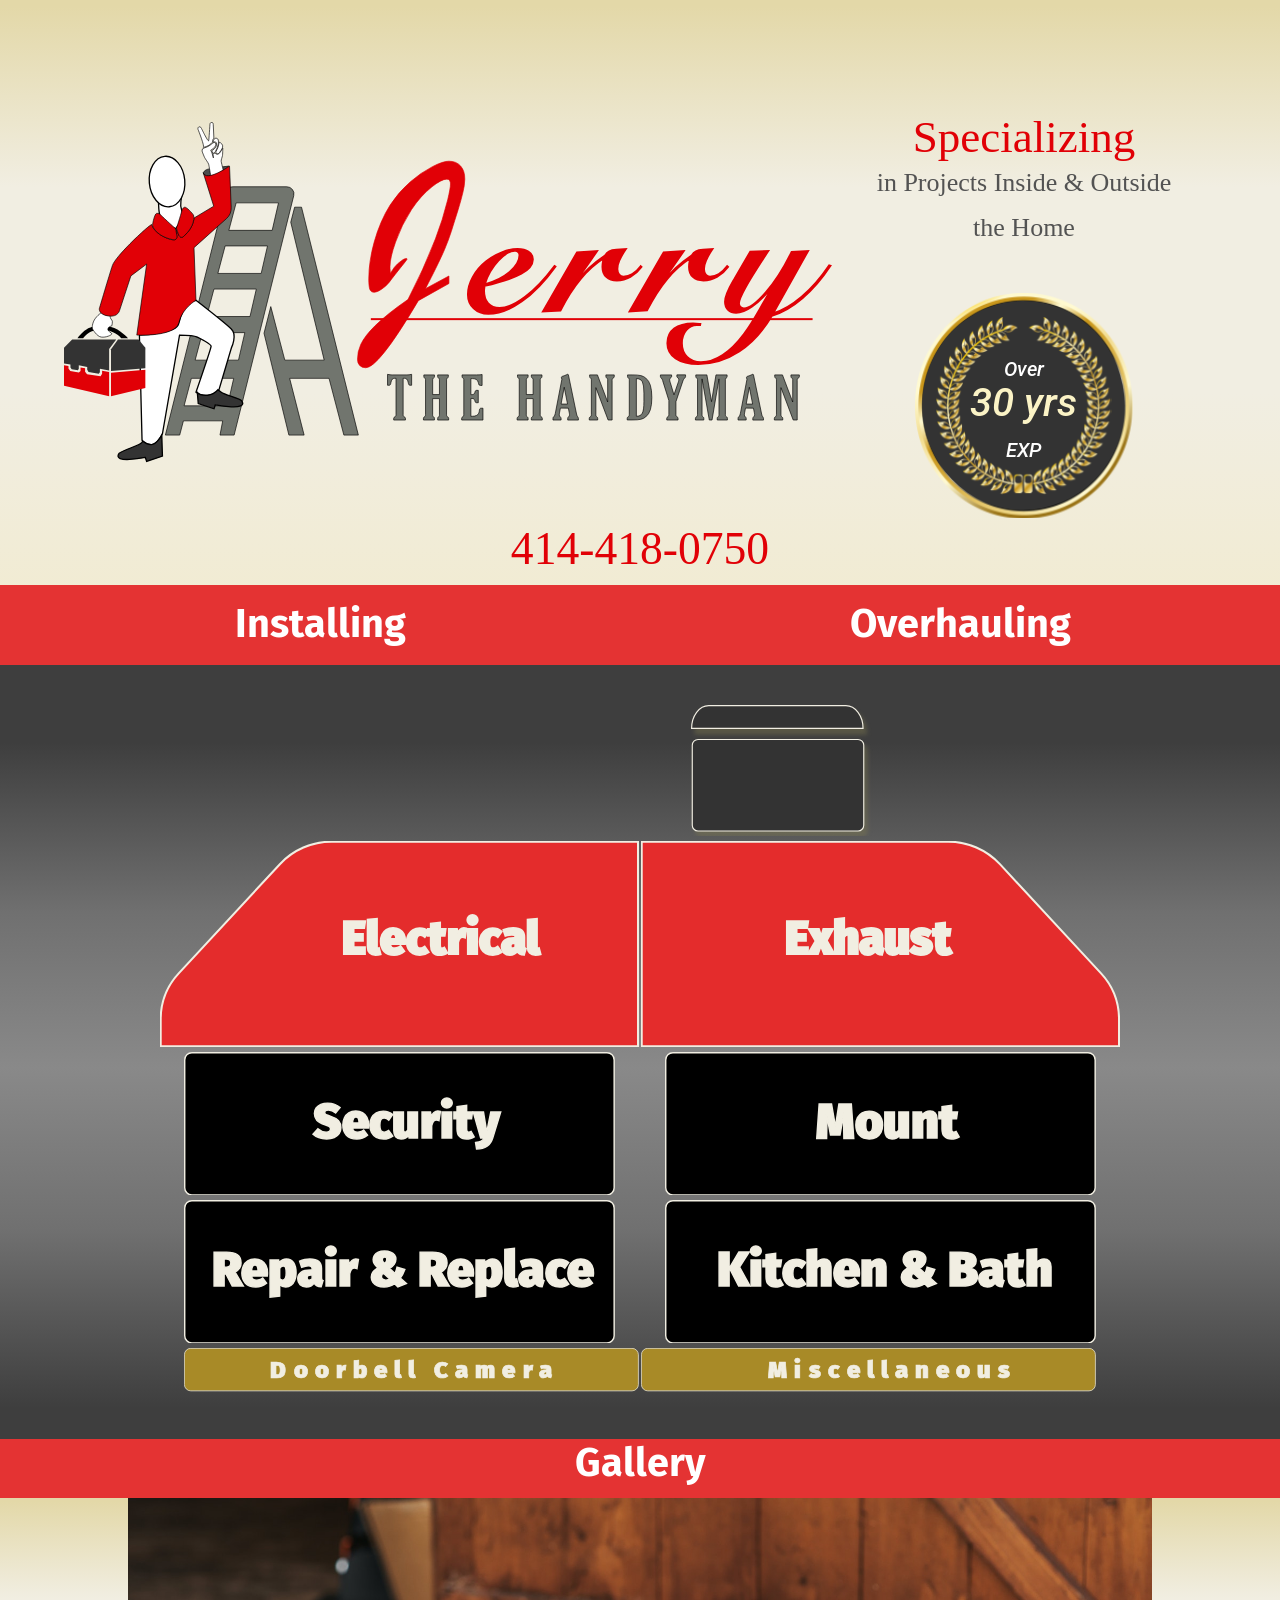
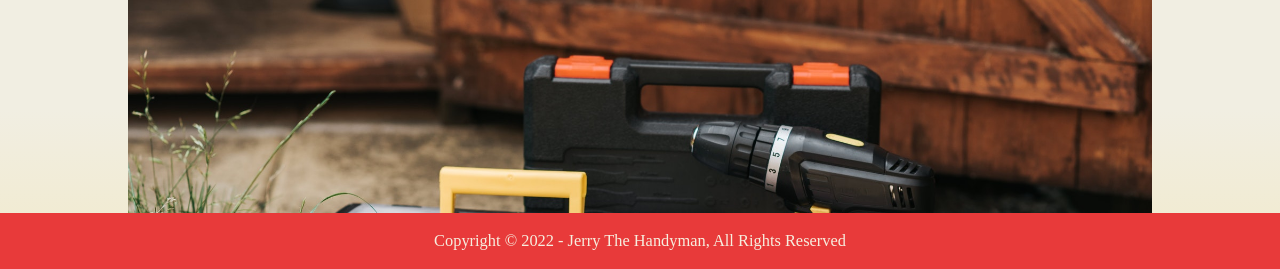
==== commit 3c81253b: "Updated Text Updated Text in Index.html and modal.js per content agent." ====
--- a/index.html
+++ b/index.html
@@ -576,7 +576,7 @@
           />
 
           <text id="rightFloor" class="r-floor-svg-txt" x="28%" y="60%">
-            Smart Locks
+            Miscellaneous
           </text>
         </svg>
       </div>
